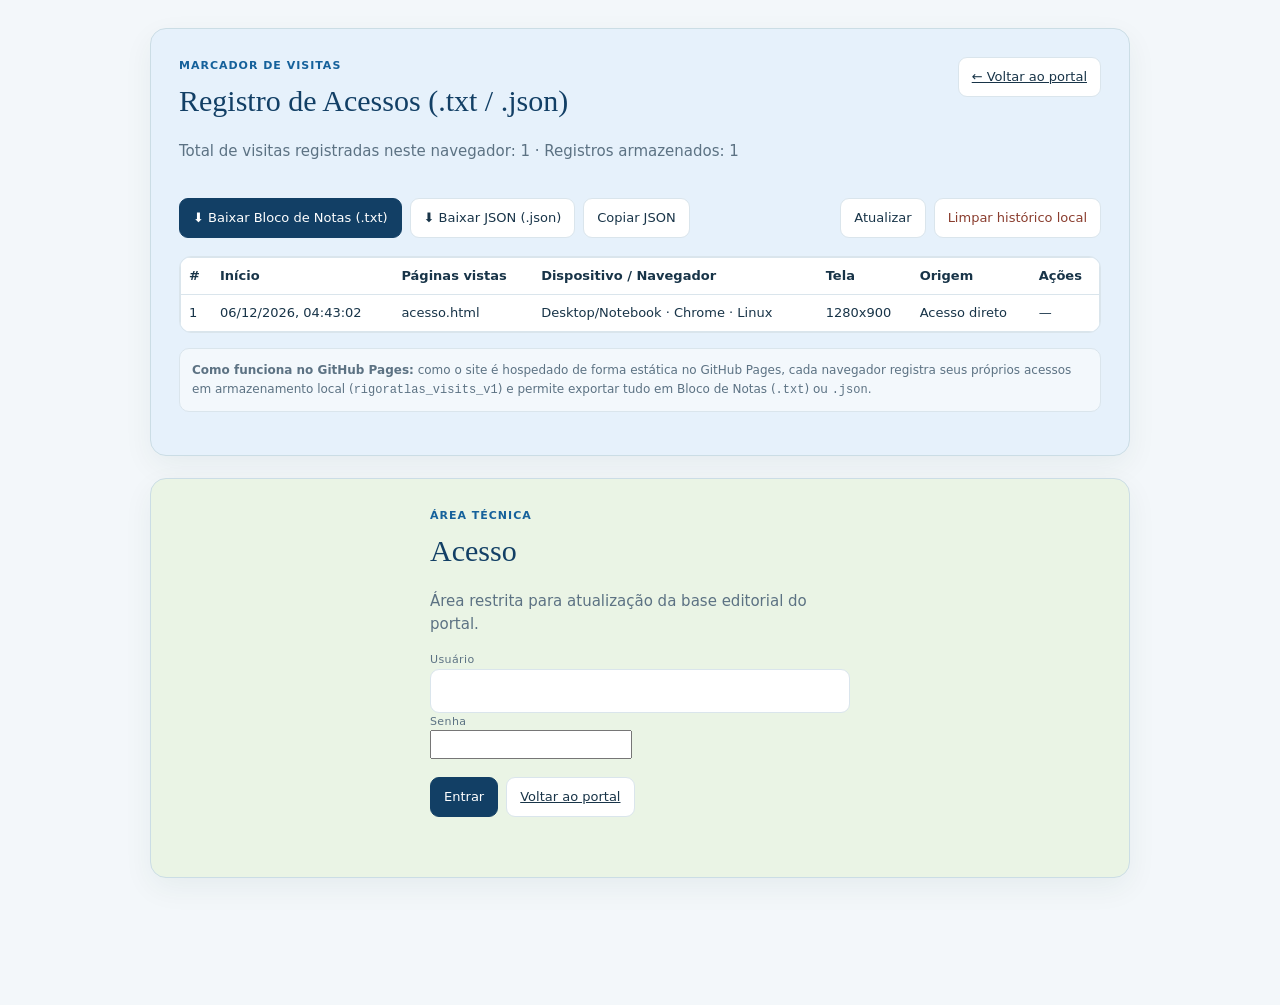
==== acesso.html @ c29b9094 "feat: add Planilha XLS page, direct email contact flow, and TXT/JSON visit tracker" ====
<!DOCTYPE html>
<html lang="pt-BR">
<head>
<meta charset="utf-8">
<meta name="viewport" content="width=device-width, initial-scale=1">
<title>Área técnica | PPGAD UFT</title>
<link rel="stylesheet" href="assets/css/style.css">
<style>
.access-page{min-height:100vh;display:grid;place-items:center;padding:28px;background:var(--bg)}
.access-card{width:min(980px,100%);background:#fff;border:1px solid var(--line);border-radius:16px;box-shadow:var(--shadow);padding:28px}
.access-login{width:min(420px,100%);margin:0 auto}
.access-card h1{margin:0;color:var(--green);font-size:30px}
.access-card p{color:var(--muted)}
.access-grid{display:grid;grid-template-columns:1fr 1fr;gap:14px}
.access-field{margin:0}
.access-actions{display:flex;gap:8px;flex-wrap:wrap;margin-top:18px}
.access-msg{min-height:22px;font-size:13px;color:#8a3d2e;margin:10px 0 0}
.admin-panel{display:none}
.admin-head{display:flex;justify-content:space-between;align-items:flex-start;gap:15px;margin-bottom:20px}
.admin-head h1{margin:0}
.admin-table-wrap{overflow:auto;border:1px solid var(--line);border-radius:12px}
.admin-table{width:100%;min-width:1250px;border-collapse:collapse}
.admin-table th,.admin-table td{padding:8px;border-bottom:1px solid var(--line);vertical-align:top}
.admin-table input,.admin-table select{min-width:120px;min-height:38px}
.admin-table textarea{min-width:220px;min-height:72px}
.admin-toolbar{display:flex;justify-content:space-between;gap:10px;flex-wrap:wrap;margin:18px 0}
.admin-toolbar .group{display:flex;gap:8px;flex-wrap:wrap}
.admin-note{font-size:12px;background:var(--surface-soft);border:1px solid var(--line);padding:12px;border-radius:10px;margin:15px 0}
.primary-admin{background:var(--green);color:#fff;border-color:var(--green)}
.danger-admin{color:#8a3d2e}
@media(max-width:700px){.access-grid{grid-template-columns:1fr}.access-card{padding:20px}}
</style>
</head>
<body>
<main class="access-page">
  <section id="visitas" class="access-card" aria-labelledby="visitas-title" style="margin-bottom:22px">
    <div class="admin-head">
      <div>
        <span class="eyebrow">Marcador de Visitas</span>
        <h1 id="visitas-title">Registro de Acessos (.txt / .json)</h1>
        <p id="visit-summary">Carregando histórico de visitas registradas…</p>
      </div>
      <a class="btn" href="./">← Voltar ao portal</a>
    </div>
    <div class="admin-toolbar">
      <div class="group">
        <button id="visit-dl-txt" class="primary-admin" type="button">⬇ Baixar Bloco de Notas (.txt)</button>
        <button id="visit-dl-json" type="button">⬇ Baixar JSON (.json)</button>
        <button id="visit-copy-json" type="button">Copiar JSON</button>
      </div>
      <div class="group">
        <button id="visit-refresh" type="button">Atualizar</button>
        <button id="visit-clear" class="danger-admin" type="button">Limpar histórico local</button>
      </div>
    </div>
    <div class="admin-table-wrap">
      <table class="admin-table" style="min-width:760px">
        <thead><tr>
          <th>#</th><th>Início</th><th>Páginas vistas</th><th>Dispositivo / Navegador</th><th>Tela</th><th>Origem</th><th>Ações</th>
        </tr></thead>
        <tbody id="visit-log-body"></tbody>
      </table>
    </div>
    <p class="admin-note"><strong>Como funciona no GitHub Pages:</strong> como o site é hospedado de forma estática no GitHub Pages, cada navegador registra seus próprios acessos em armazenamento local (<code>rigoratlas_visits_v1</code>) e permite exportar tudo em Bloco de Notas (<code>.txt</code>) ou <code>.json</code>.</p>
  </section>
  <section class="access-card">
    <div id="login-view" class="access-login">
      <span class="eyebrow">Área técnica</span>
      <h1>Acesso</h1>
      <p>Área restrita para atualização da base editorial do portal.</p>
      <form id="login-form">
        <label class="access-field" for="usuario">Usuário</label>
        <input id="usuario" type="text" autocomplete="username" required>
        <label class="access-field" for="senha">Senha</label>
        <input id="senha" type="password" autocomplete="current-password" required>
        <div class="access-actions"><button class="primary-admin" type="submit">Entrar</button><a class="btn" href="./">Voltar ao portal</a></div>
        <p id="login-msg" class="access-msg"></p>
      </form>
    </div>

    <div id="admin-panel" class="admin-panel">
      <div class="admin-head">
        <div>
          <span class="eyebrow">Área técnica</span>
          <h1>Base editorial</h1>
          <p>Edite os dados abaixo e exporte a base atualizada.</p>
        </div>
        <button id="logout" type="button">Sair</button>
      </div>

      <div class="admin-note">
        <strong>Importante:</strong> esta versão do portal é estática. As alterações feitas aqui ficam no navegador até serem exportadas. Use <strong>Baixar JSON</strong> para gerar a nova base e depois substituir o arquivo <code>assets/data/revistas.json</code> no repositório.
      </div>

      <div class="admin-toolbar">
        <div class="group">
          <button id="add" class="primary-admin" type="button">+ Nova revista</button>
          <button id="save-local" type="button">Salvar no navegador</button>
          <button id="reset" class="danger-admin" type="button">Restaurar base original</button>
        </div>
        <div class="group">
          <button id="json" type="button">Baixar JSON</button>
          <button id="xls" type="button">Baixar Excel (.xls)</button>
          <button id="pdf" type="button">Imprimir / PDF</button>
        </div>
      </div>

      <div class="admin-table-wrap">
        <table class="admin-table">
          <thead><tr>
            <th>Título</th><th>Editora</th><th>ISSN</th><th>Área</th><th>Escopo</th>
            <th>Qualis</th><th>SJR</th><th>H</th><th>Percentil</th><th>Acesso</th>
            <th>Taxa</th><th>Dias</th><th>Ficha</th><th>Instruções</th><th>Atualizado</th><th></th>
          </tr></thead>
          <tbody id="admin-body"></tbody>
        </table>
      </div>
    </div>
  </section>
</main>
<script type="module">
const USER="UFT@1234";
const PASS="UFT";
const DATA_URL="assets/data/revistas.json";
let original=null;
let data=null;

const $=id=>document.getElementById(id);
const esc=v=>String(v??"").replace(/[&<>"]/g,c=>({"&":"&amp;","<":"&lt;",">":"&gt;",'"':"&quot;"}[c]));

async function loadData(){
  const local=localStorage.getItem("ppgad_admin_base");
  if(local){try{data=JSON.parse(local);original=JSON.parse(local);return}catch{}}
  const res=await fetch(DATA_URL,{cache:"no-store"});
  if(!res.ok) throw new Error("Não foi possível carregar a base JSON.");
  data=await res.json();
  original=JSON.parse(JSON.stringify(data));
}

function row(r,i){
 return "<tr>"+
 [["titulo","text"],["editora","text"],["issn","text"],["area","text"],["escopo","textarea"],["qualis","text"],["sjr","text"],["h","number"],["percentil","number"],["acesso","text"],["taxa","number"],["dias","number"],["url_ficha","url"],["url_instrucoes","url"],["atualizado","text"]]
 .map(([k,t])=>`<td><${t==="textarea"?"textarea":"input"} data-i="${i}" data-k="${k}"${t==="textarea"?"":` type="${t}"`}>${t==="textarea"?esc(r[k]):""}</${t==="textarea"?"textarea":"input"}></td>`).join("")+
 `<td><button type="button" class="delete" data-i="${i}">Excluir</button></td></tr>`;
}

function render(){
 $("admin-body").innerHTML=(data.revistas||[]).map(row).join("");
 document.querySelectorAll("#admin-body input,#admin-body textarea").forEach(el=>{
   const r=data.revistas[+el.dataset.i]; el.value=r[el.dataset.k]??"";
   el.addEventListener("input",()=>{let v=el.value;if(["h","percentil","taxa","dias"].includes(el.dataset.k))v=Number(v)||0;data.revistas[+el.dataset.i][el.dataset.k]=v;});
 });
 document.querySelectorAll(".delete").forEach(b=>b.onclick=()=>{data.revistas.splice(+b.dataset.i,1);render();});
}

function download(name,blob){const a=document.createElement("a");a.href=URL.createObjectURL(blob);a.download=name;a.click();setTimeout(()=>URL.revokeObjectURL(a.href),500)}

$("login-form").onsubmit=async e=>{
 e.preventDefault();
 if($("usuario").value===USER && $("senha").value===PASS){
   sessionStorage.setItem("ppgad_admin_auth","1");
   $("login-view").style.display="none";$("admin-panel").style.display="block";
   try{await loadData();render()}catch(err){$("admin-panel").innerHTML="<p>"+esc(err.message)+"</p>"}
 }else $("login-msg").textContent="Usuário ou senha inválidos.";
};

$("logout").onclick=()=>{sessionStorage.removeItem("ppgad_admin_auth");location.reload()};
$("add").onclick=()=>{data.revistas.push({id:Date.now(),titulo:"Nova revista",editora:"",issn:"",area:"",escopo:"",qualis:"",sjr:"",h:0,percentil:0,acesso:"",taxa:0,dias:0,url_ficha:"",url_instrucoes:"",atualizado:""});render()};
$("save-local").onclick=()=>{localStorage.setItem("ppgad_admin_base",JSON.stringify(data));alert("Base salva neste navegador.")};
$("reset").onclick=()=>{if(confirm("Restaurar a base original e apagar a cópia local?")){localStorage.removeItem("ppgad_admin_base");location.reload()}};
$("json").onclick=()=>download("revistas-ppgad.json",new Blob([JSON.stringify(data,null,2)],{type:"application/json;charset=utf-8"}));
$("xls").onclick=()=>{
 const cols=["titulo","editora","issn","area","escopo","qualis","sjr","h","percentil","acesso","taxa","dias","url_ficha","url_instrucoes","atualizado"];
 const labels=["Título","Editora","ISSN","Área","Escopo","Qualis","SJR","H","Percentil","Acesso","Taxa","Dias","Ficha","Instruções","Atualizado"];
 const rows=data.revistas.map(r=>"<tr>"+cols.map(c=>"<td>"+esc(r[c])+"</td>").join("")+"</tr>").join("");
 const html="<html><head><meta charset='utf-8'><style>table{border-collapse:collapse}th,td{border:1px solid #999;padding:6px}</style></head><body><table><tr>"+labels.map(x=>"<th>"+x+"</th>").join("")+"</tr>"+rows+"</table></body></html>";
 download("base-revistas-ppgad.xls",new Blob([html],{type:"application/vnd.ms-excel"}));
};
$("pdf").onclick=()=>{
 const w=window.open("","_blank");
 if(!w)return;
 w.document.write("<html><head><meta charset='utf-8'><title>Base editorial PPGAD UFT</title><style>body{font:11px Arial;margin:20px}h1{color:#073f30}table{width:100%;border-collapse:collapse}th,td{border:1px solid #bbb;padding:5px;text-align:left}th{background:#e8f0ec}</style></head><body><h1>Base editorial — PPGAD/UFT</h1><p>Base atualizada: "+esc(data.baseAtualizada)+"</p><table><tr><th>Título</th><th>Editora</th><th>ISSN</th><th>Área</th><th>Qualis</th><th>SJR</th><th>H</th><th>Percentil</th><th>Acesso</th><th>Taxa</th><th>Dias</th></tr>"+data.revistas.map(r=>"<tr>"+["titulo","editora","issn","area","qualis","sjr","h","percentil","acesso","taxa","dias"].map(c=>"<td>"+esc(r[c])+"</td>").join("")+"</tr>").join("")+"</table><script>window.onload=()=>window.print()<\/script></body></html>");
 w.document.close();
};
if(sessionStorage.getItem("ppgad_admin_auth")==="1"){
 $("login-view").style.display="none";$("admin-panel").style.display="block";
 loadData().then(render).catch(e=>{$("admin-panel").innerHTML="<p>"+esc(e.message)+"</p>"});
}
</script>
<script type="module">
import {getVisitData,downloadVisitsTxt,downloadVisitsJson,clearVisitLog} from "./assets/js/visitor-tracker.js?v=20261118v7";
const $v=id=>document.getElementById(id);
const escV=s=>String(s??"").replace(/[&<>"]/g,c=>({"&":"&amp;","<":"&lt;",">":"&gt;",'"':"&quot;"}[c]));
function renderVisits(){
  const d=getVisitData();
  if($v("visit-summary"))$v("visit-summary").textContent=`Total de visitas registradas neste navegador: ${d.totalVisitas} · Registros armazenados: ${d.registros.length}`;
  const body=$v("visit-log-body");
  if(!body)return;
  body.innerHTML=d.registros.map(r=>`<tr>
    <td>${escV(r.numero)}</td>
    <td>${escV(r.dataHoraBR)}</td>
    <td>${escV((r.paginas||[]).join(" → "))}</td>
    <td>${escV(r.dispositivo)} · ${escV(r.navegadorSistema)}</td>
    <td>${escV(r.resolucao)}</td>
    <td>${escV(r.origem)}</td>
    <td>${escV((r.acoes||[]).join(" | ")||"—")}</td>
  </tr>`).join("")||'<tr><td colspan="7">Nenhuma visita registrada ainda neste navegador.</td></tr>';
}
$v("visit-dl-txt")?.addEventListener("click",downloadVisitsTxt);
$v("visit-dl-json")?.addEventListener("click",downloadVisitsJson);
$v("visit-copy-json")?.addEventListener("click",async()=>{
  try{await navigator.clipboard.writeText(JSON.stringify(getVisitData(),null,2));alert("Registro JSON copiado.");}catch{}
});
$v("visit-refresh")?.addEventListener("click",renderVisits);
$v("visit-clear")?.addEventListener("click",()=>{
  if(confirm("Limpar todo o registro local de visitas?")){clearVisitLog();renderVisits();}
});
renderVisits();
</script>
</body>
</html>
---- assets/css/style.css ----
:root{
  --bg:#f3f7fa;
  --surface:#ffffff;
  --surface-soft:#f3f8fc;
  --ink:#183448;
  --muted:#5c7283;
  --line:#dae5ec;
  --green:#123f65;
  --green-2:#15619b;
  --green-3:#e0eef8;
  --shadow:0 10px 30px rgba(7,63,48,.06);
}

*{box-sizing:border-box}
html{scroll-behavior:smooth;scroll-padding-top:76px}
body{
  margin:0;
  background:var(--bg);
  color:var(--ink);
  font:15px/1.55 system-ui,-apple-system,"Segoe UI",Roboto,sans-serif;
}
h1,h2{font-family:Georgia,"Times New Roman",serif;font-weight:400}
a{color:inherit}
button,input,select,textarea{font:inherit}
button,.btn{cursor:pointer}
:focus-visible{outline:3px solid rgba(11,90,67,.2);outline-offset:2px}

/* Cabeçalho discreto */
.site-header{
  position:sticky;
  top:0;
  z-index:50;
  background:rgba(7,63,48,.98);
  border-bottom:1px solid rgba(255,255,255,.1);
}
.header-inner{
  width:min(1180px,calc(100% - 40px));
  min-height:64px;
  margin:0 auto;
  display:flex;
  align-items:center;
  justify-content:space-between;
  gap:24px;
}
.brand-lockup{
  display:flex;
  align-items:center;
  gap:9px;
  color:#fff;
  text-decoration:none;
  min-width:0;
}
.ppgad-logo{
  width:32px;
  height:32px;
  object-fit:cover;
  border-radius:6px;
  opacity:.94;
  flex:none;
}
.brand-text{
  display:flex;
  flex-direction:column;
  line-height:1.08;
}
.brand-text strong{
  font-size:15px;
  font-weight:650;
  letter-spacing:.02em;
}
.brand-text small{
  margin-top:3px;
  font-size:10px;
  color:rgba(255,255,255,.66);
}
.site-header nav{
  display:flex;
  align-items:center;
  gap:2px;
}
.site-header nav a{
  color:rgba(255,255,255,.78);
  text-decoration:none;
  padding:8px 10px;
  border-radius:7px;
  font-size:13px;
}
.site-header nav a:hover,
.site-header nav a.on{
  color:#fff;
  background:rgba(255,255,255,.08);
}

/* Conteúdo */
main{
  width:min(1180px,calc(100% - 40px));
  margin:0 auto;
  padding-bottom:64px;
}
.intro{
  padding:58px 0 42px;
  max-width:820px;
}
.program-kicker{
  display:inline-block;
  color:var(--green-2);
  background:var(--green-3);
  border-radius:999px;
  padding:5px 10px;
  font-size:12px;
  font-weight:650;
  margin-bottom:16px;
}
.intro h1{
  color:var(--green);
  font-size:clamp(34px,5vw,52px);
  line-height:1.1;
  margin:0 0 16px;
  letter-spacing:-.02em;
}
.lead{
  margin:0;
  color:var(--muted);
  font-size:17px;
  max-width:720px;
}
.catalog-section{scroll-margin-top:78px}
.section-heading{
  display:flex;
  align-items:end;
  justify-content:space-between;
  gap:20px;
  margin-bottom:18px;
}
.eyebrow{
  display:block;
  color:var(--green-2);
  font-size:11px;
  font-weight:750;
  letter-spacing:.09em;
  text-transform:uppercase;
  margin-bottom:4px;
}
.section-heading h2,
.suggest-section h2{
  color:var(--green);
  font-size:31px;
  line-height:1.15;
  margin:0;
}
.data-note,.section-help{
  color:var(--muted);
  font-size:12px;
}

/* Catálogo */
.layout{
  display:grid;
  grid-template-columns:270px minmax(0,1fr);
  gap:24px;
  align-items:start;
}
aside{
  background:var(--surface);
  border:1px solid var(--line);
  border-radius:14px;
  padding:18px;
  box-shadow:var(--shadow);
}
.filter-title{
  font-size:13px;
  font-weight:700;
  color:var(--green);
  margin-bottom:16px;
}
label{
  display:block;
  font-size:11px;
  letter-spacing:.035em;
  color:var(--muted);
  margin:14px 0 6px;
}
aside label:first-of-type{margin-top:0}
input[type=text],
input[type=email],
input[type=tel],
select,
textarea{
  width:100%;
  min-height:44px;
  padding:10px 12px;
  border:1px solid var(--line);
  border-radius:9px;
  background:var(--surface);
  color:var(--ink);
  font-size:14px;
}
input[type=range]{
  width:100%;
  accent-color:var(--green-2);
}
.two{
  display:grid;
  grid-template-columns:1fr 1fr;
  gap:10px;
}
button,.btn{
  border:1px solid var(--line);
  border-radius:9px;
  background:var(--surface);
  color:var(--ink);
  padding:9px 13px;
  font-size:13px;
}
button:hover,.btn:hover{border-color:#a9bdb4}
.filter-clear{
  width:100%;
  margin-top:18px;
  color:var(--green);
  background:var(--surface-soft);
}

.bar{
  display:flex;
  justify-content:space-between;
  align-items:center;
  flex-wrap:wrap;
  gap:10px;
  margin-bottom:12px;
  color:var(--muted);
  font-size:13px;
}
.bar-actions{display:flex;gap:8px;flex-wrap:wrap}
.bar select{width:auto;min-height:40px}

.card{
  position:relative;
  background:var(--surface);
  border:1px solid var(--line);
  border-radius:13px;
  padding:17px 18px;
  margin-bottom:12px;
  box-shadow:0 5px 20px rgba(7,63,48,.04);
}
.card h2{
  color:var(--green);
  font-size:20px;
  line-height:1.25;
  margin:0 0 3px;
  padding-right:100px;
}
.meta{font-size:12px;color:var(--muted)}
.card p{margin:8px 0 12px}
.cmp{
  position:absolute;
  top:16px;
  right:17px;
  font-size:12px;
  color:var(--muted);
  display:flex;
  gap:5px;
  align-items:center;
}
.chips{display:flex;flex-wrap:wrap;gap:6px;margin-bottom:13px}
.chips span{
  background:var(--surface-soft);
  border:1px solid var(--line);
  border-radius:999px;
  padding:3px 9px;
  font-size:12px;
}
.act{display:flex;align-items:center;gap:10px;flex-wrap:wrap}
.act small{color:var(--muted)}
.empty{padding:38px 0;color:var(--muted)}

/* Comparação */
.compare-section{
  margin-top:56px;
  scroll-margin-top:78px;
}
#comparar{display:block}
table{
  width:100%;
  border-collapse:collapse;
  background:var(--surface);
  border:1px solid var(--line);
  border-radius:12px;
}
th,td{
  padding:10px 12px;
  text-align:left;
  border-bottom:1px solid var(--line);
  vertical-align:top;
  font-size:13px;
}
.scroll{overflow-x:auto}

/* Formulário — parte da mesma página */
.suggest-section{
  margin-top:58px;
  padding:34px;
  background:var(--surface);
  border:1px solid var(--line);
  border-radius:16px;
  box-shadow:var(--shadow);
  scroll-margin-top:78px;
}
.suggest-header{max-width:720px}
.suggest-section h2{margin-bottom:9px}
.suggest-header p{
  margin:0;
  color:var(--muted);
  font-size:15px;
}
.suggest-form{margin-top:25px}
.suggest-grid{
  display:grid;
  grid-template-columns:1fr 1fr;
  gap:17px 18px;
}
.field-full{grid-column:1 / -1}
.field label{
  margin:0 0 7px;
  color:var(--ink);
  font-size:12px;
  font-weight:650;
  letter-spacing:0;
  text-transform:none;
}
.field label span{color:var(--green-2)}
.suggest-form input,
.suggest-form textarea{
  min-height:50px;
  padding:12px 13px;
  font-size:15px;
  background:#fff;
}
.suggest-form textarea{
  min-height:145px;
  resize:vertical;
}
.suggest-form input::placeholder,
.suggest-form textarea::placeholder{color:#97a29d}
.suggest-actions{
  display:flex;
  justify-content:flex-end;
  margin-top:19px;
}
.suggest-submit{
  min-width:180px;
  min-height:46px;
  background:var(--green);
  color:#fff;
  border-color:var(--green);
  font-weight:650;
}
.suggest-submit:hover{background:var(--green-2);border-color:var(--green-2)}

/* Rodapé */
.site-footer{
  background:var(--green);
  color:rgba(255,255,255,.8);
  border-top:1px solid rgba(255,255,255,.08);
}
.footer-inner{
  width:min(1180px,calc(100% - 40px));
  margin:0 auto;
  padding:34px 0 20px;
}
.footer-brand{
  display:flex;
  align-items:center;
  gap:10px;
  margin-bottom:25px;
}
.footer-logo{
  width:28px;
  height:28px;
  object-fit:cover;
  border-radius:5px;
  opacity:.9;
}
.footer-brand strong{font-size:14px;color:#fff}
.footer-objective{
  max-width:820px;
  padding:0 0 24px;
}
.footer-objective p{
  margin:4px 0 0;
  color:rgba(255,255,255,.68);
  font-size:12px;
  line-height:1.6;
}
.footer-brand p{margin:2px 0 0;font-size:11px;color:rgba(255,255,255,.58)}
.footer-columns{
  display:grid;
  grid-template-columns:1.5fr 1fr .8fr;
  gap:26px;
  padding-bottom:25px;
  border-bottom:1px solid rgba(255,255,255,.12);
}
.footer-columns section{
  display:flex;
  flex-direction:column;
  gap:3px;
}
.footer-label{
  font-size:10px;
  text-transform:uppercase;
  letter-spacing:.08em;
  color:rgba(255,255,255,.5);
  margin-bottom:4px;
}
.footer-columns strong,
.footer-columns a{
  color:#fff;
  text-decoration:none;
  font-size:13px;
  font-weight:600;
}
.footer-columns small{
  color:rgba(255,255,255,.6);
  font-size:11px;
}
.technical-access{
  display:inline-block;
  color:rgba(255,255,255,.7);
  text-decoration:none;
  padding:3px 7px;
  border:1px solid rgba(255,255,255,.2);
  border-radius:5px;
  font-size:10px;
  letter-spacing:.02em;
}
.technical-access:hover{
  color:#fff;
  border-color:rgba(255,255,255,.45);
  background:rgba(255,255,255,.06);
}

.footer-bottom{
  display:flex;
  justify-content:space-between;
  gap:20px;
  padding-top:16px;
  color:rgba(255,255,255,.48);
  font-size:10px;
}

/* Responsivo */
@media(max-width:900px){
  .header-inner{width:min(100% - 28px,1180px)}
  main{width:min(100% - 28px,1180px)}
  .layout{grid-template-columns:1fr}
  aside{order:0}
  .footer-inner{width:min(100% - 28px,1180px)}
}
@media(max-width:700px){
  html{scroll-padding-top:64px}
  .header-inner{
    min-height:58px;
    width:calc(100% - 24px);
    gap:12px;
  }
  .ppgad-logo{width:28px;height:28px}
  .brand-text small{display:none}
  .brand-text strong{font-size:14px}
  .site-header nav{overflow-x:auto;max-width:55%}
  .site-header nav a{font-size:12px;padding:7px 8px;white-space:nowrap}

  main{width:calc(100% - 24px);padding-bottom:45px}
  .intro{padding:38px 0 30px}
  .intro h1{font-size:35px}
  .lead{font-size:15px}
  .program-kicker{font-size:10px}

  .section-heading{align-items:flex-start;flex-direction:column;gap:7px}
  .section-heading h2,.suggest-section h2{font-size:28px}
  .data-note{font-size:11px}

  aside{padding:16px}
  .two{grid-template-columns:1fr 1fr}
  .bar{align-items:flex-start}
  .bar-actions{width:100%}
  .bar-actions select{flex:1;min-width:0}
  .bar-actions button{white-space:nowrap}

  .suggest-section{margin-top:42px;padding:24px 18px;border-radius:14px}
  .suggest-grid{grid-template-columns:1fr;gap:15px}
  .field-full{grid-column:auto}
  .suggest-form input,.suggest-form textarea{font-size:16px;min-height:52px}
  .suggest-form textarea{min-height:150px}
  .suggest-actions{justify-content:stretch}
  .suggest-submit{width:100%}

  .footer-inner{width:calc(100% - 24px);padding-top:28px}
  .footer-columns{grid-template-columns:1fr;gap:18px}
  .footer-bottom{flex-direction:column;gap:6px}
}


/* Ajustes de centralização e responsividade */
html,
body{
  width:100%;
  max-width:100%;
  overflow-x:hidden;
}

.header-inner,
main,
.footer-inner{
  width:min(1180px, calc(100% - 32px));
  margin-left:auto;
  margin-right:auto;
}

.layout,
.layout > *,
.suggest-section,
.suggest-grid,
.field,
.section-heading{
  min-width:0;
}

@media (max-width: 900px){
  .header-inner,
  main,
  .footer-inner{
    width:min(760px, calc(100% - 32px));
  }

  .layout{
    grid-template-columns:1fr;
  }

  aside{
    width:100%;
  }

  .catalog-section,
  .compare-section,
  .suggest-section{
    width:100%;
  }

  .section-heading{
    width:100%;
  }
}

@media (max-width: 700px){
  html{
    scroll-padding-top:112px;
  }

  .site-header{
    position:sticky;
  }

  .header-inner{
    width:calc(100% - 20px);
    min-height:0;
    padding:8px 0 7px;
    flex-direction:column;
    justify-content:center;
    align-items:center;
    gap:6px;
  }

  .brand-lockup{
    justify-content:center;
    width:100%;
  }

  .site-header nav{
    width:100%;
    max-width:none;
    justify-content:center;
    flex-wrap:wrap;
    overflow:visible;
    gap:3px;
  }

  .site-header nav a{
    flex:0 0 auto;
    padding:6px 8px;
    font-size:11px;
  }

  main{
    width:calc(100% - 20px);
    margin-left:auto;
    margin-right:auto;
  }

  .intro{
    width:100%;
    padding:32px 0 28px;
    text-align:left;
  }

  .intro h1{
    max-width:100%;
    font-size:clamp(30px, 9vw, 36px);
  }

  .lead{
    max-width:100%;
  }

  .section-heading{
    align-items:flex-start;
    width:100%;
  }

  .data-note,
  .section-help{
    max-width:100%;
  }

  .layout{
    width:100%;
    gap:18px;
  }

  .card{
    width:100%;
    padding:16px;
  }

  .card h2{
    padding-right:88px;
  }

  .bar{
    width:100%;
  }

  .bar-actions{
    width:100%;
  }

  .bar-actions select,
  .bar-actions button{
    min-width:0;
  }

  .suggest-section{
    width:100%;
    margin-left:auto;
    margin-right:auto;
    padding:22px 16px;
  }

  .suggest-grid{
    width:100%;
    grid-template-columns:1fr;
  }

  .suggest-form input,
  .suggest-form textarea,
  .suggest-submit{
    width:100%;
    max-width:100%;
  }

  .footer-inner{
    width:calc(100% - 20px);
  }

  .footer-bottom{
    overflow-wrap:anywhere;
  }

  .scroll{
    width:100%;
    max-width:100%;
    overflow-x:auto;
    -webkit-overflow-scrolling:touch;
  }
}

@media (max-width: 380px){
  .header-inner,
  main,
  .footer-inner{
    width:calc(100% - 16px);
  }

  .site-header nav a{
    padding:6px 6px;
    font-size:10.5px;
  }

  .intro h1{
    font-size:30px;
  }

  .section-heading h2,
  .suggest-section h2{
    font-size:25px;
  }

  .two{
    grid-template-columns:1fr;
  }
}


/* Assistente de pesquisa com IA */
.ai-search{
  margin-top:18px;
  padding:16px;
  border:1px solid #d7e2da;
  border-radius:12px;
  background:#f7faf8;
}
.ai-search label{
  display:block;
  margin:0 0 8px;
  font-weight:700;
}
.ai-search textarea{
  display:block;
  width:100%;
  min-height:84px;
  padding:11px 12px;
  border:1px solid #b9c9bd;
  border-radius:8px;
  background:#fff;
  color:#17241c;
  font:inherit;
  resize:vertical;
}
.ai-search button{
  width:100%;
  margin-top:10px;
}
.ai-search button:disabled{
  opacity:.65;
  cursor:wait;
}
.ai-disclaimer{
  margin:9px 0 0;
  color:#59685e;
  font-size:.82rem;
  line-height:1.45;
}
.ai-status{
  margin-top:12px;
  color:#24583b;
  font-size:.9rem;
  line-height:1.5;
}
.ai-answer{
  margin-top:8px;
  white-space:pre-wrap;
  overflow-wrap:anywhere;
  line-height:1.6;
}
.ai-answer:not(:empty){
  padding:12px;
  border-radius:8px;
  border:1px solid #d7e2da;
  background:#fff;
}


/* Barra de pesquisa permanente no cabeçalho */
.sr-only{
  position:absolute!important;
  width:1px!important;height:1px!important;
  padding:0!important;margin:-1px!important;
  overflow:hidden!important;clip:rect(0,0,0,0)!important;
  white-space:nowrap!important;border:0!important;
}
.header-inner{min-height:58px;gap:16px}
.header-search-row{
  width:min(1180px,calc(100% - 40px));
  margin:0 auto;
  padding:0 0 12px;
}
.header-search{
  display:flex;
  align-items:stretch;
  width:100%;
  min-width:0;
  gap:8px;
}
.header-search input{
  flex:1;
  min-width:0;
  height:42px;
  padding:0 14px;
  border:1px solid rgba(255,255,255,.32);
  border-radius:9px;
  background:#fff;
  color:#17241f;
  font-size:14px;
}
.header-search input::placeholder{color:#66766d}
.header-search button{
  flex:none;
  min-width:108px;
  padding:0 18px;
  border:1px solid #dcece5;
  border-radius:9px;
  background:#dcece5;
  color:#123f65;
  font-weight:700;
}
.header-search button:hover{background:#fff}
.header-search button:disabled{opacity:.65;cursor:wait}
.ai-response-wrap{
  width:min(1180px,calc(100% - 40px));
  margin:0 auto;
}
.ai-status{
  padding:10px 14px 0;
  color:#24583b;
  font-size:.9rem;
  line-height:1.5;
}
.ai-answer{
  white-space:pre-wrap;
  overflow-wrap:anywhere;
  line-height:1.6;
}
.ai-answer:not(:empty){
  margin:8px 0 16px;
  padding:14px 16px;
  border:1px solid #d7e2da;
  border-radius:10px;
  background:#fff;
  box-shadow:0 5px 18px rgba(7,63,48,.05);
}
@media(max-width:900px){
  .header-inner{flex-wrap:wrap;justify-content:center;padding:8px 0;gap:7px}
  .header-search-row{width:calc(100% - 32px);padding-bottom:10px}
  .ai-response-wrap{width:calc(100% - 32px)}
}
@media(max-width:700px){
  .header-inner{width:calc(100% - 20px);flex-direction:row;align-items:center}
  .brand-lockup{width:auto;flex:1;justify-content:flex-start}
  .site-header nav{width:auto;max-width:100%;flex-wrap:wrap;justify-content:flex-end}
  .header-search-row{width:calc(100% - 20px)}
  .header-search{gap:6px}
  .header-search input{height:40px;font-size:13px;padding:0 10px}
  .header-search button{min-width:78px;padding:0 10px;font-size:12px}
  .ai-response-wrap{width:calc(100% - 20px)}
}
@media(max-width:420px){
  .header-inner{align-items:flex-start;flex-direction:column}
  .brand-lockup{width:100%}
  .site-header nav{width:100%;justify-content:flex-start}
  .header-search-row{width:calc(100% - 16px)}
}

/* Catálogo acessível baseado nas planilhas PPGAD */
.portal-toolbar{display:grid;grid-template-columns:minmax(220px,2fr) repeat(3,minmax(125px,1fr)) auto;gap:10px;background:#fff;padding:18px;border:1px solid var(--line);border-radius:16px}
.portal-toolbar input,.portal-toolbar select,.portal-toolbar button,.portal-tools select,.portal-tools button{min-height:44px;max-width:100%;border:1px solid #ccd9d1;border-radius:9px;padding:9px;background:#fff;color:#173c2d}
.portal-toolbar button,.portal-tools button{cursor:pointer;font-weight:600}
.portal-tools{display:flex;align-items:center;justify-content:space-between;gap:12px;flex-wrap:wrap;margin:20px 0 10px}
.source-disclaimer{color:#66776d;font-size:12px;line-height:1.5}
.journal-grid{display:grid;grid-template-columns:repeat(2,minmax(0,1fr));gap:16px;margin-top:16px}
.journal-card{background:#fff;border:1px solid var(--line);border-radius:16px;padding:20px;min-width:0;box-shadow:var(--shadow)}
.journal-card-top{display:flex;justify-content:space-between;align-items:center;gap:10px}.tier{font-size:11px;font-weight:750;color:#176046;background:#e4f2e9;border-radius:30px;padding:5px 9px}.journal-card h3{font-size:20px;color:#123f65;margin:12px 0 3px;line-height:1.25}.journal-area{font-size:12px;color:#65756a;margin:0 0 10px}.journal-card p{margin:9px 0}.journal-metrics{display:flex;flex-wrap:wrap;gap:7px;margin:14px 0}.journal-metrics span{font-size:12px;background:#eef4f0;padding:6px 9px;border-radius:8px}.journal-actions{margin:16px 0 8px}.journal-actions a{display:inline-block;background:#15619b;color:white;padding:10px 13px;border-radius:9px;text-decoration:none;font-weight:600}.journal-note{display:block;color:#748078;font-size:11px}.journal-card details{border-top:1px solid var(--line);padding-top:12px}.journal-card summary{cursor:pointer;font-weight:650;color:#15619b}
@media(max-width:900px){.portal-toolbar{grid-template-columns:repeat(2,minmax(0,1fr))}.portal-toolbar input{grid-column:1/-1}}@media(max-width:620px){.journal-grid{grid-template-columns:1fr}.portal-toolbar{grid-template-columns:1fr}.portal-toolbar input{grid-column:auto}.portal-tools{align-items:stretch}.portal-tools select{flex:1}}

/* Resposta da IA em formato de painel, com cartões extraídos do catálogo */
.ai-rich h3{font-size:20px;margin:0 0 8px;color:#123f65}.ai-rich-sub{font-size:13px;color:#586c60;margin:0 0 12px}.ai-rich-grid{display:grid;grid-template-columns:repeat(auto-fit,minmax(min(100%,230px),1fr));gap:12px}.ai-rich-card{border:1px solid #dce5e0;border-radius:12px;padding:15px;background:#f7faf8;white-space:normal}.ai-rich-card h4{font-size:16px;line-height:1.35;margin:0 0 8px;color:#123f65}.ai-rich-card p{margin:7px 0;font-size:13px}.ai-rich-metrics{font-weight:650}.ai-rich-card a{display:inline-block;margin-top:9px;color:#fff;background:#15619b;border-radius:8px;padding:9px 12px;text-decoration:none;font-weight:650}.ai-explanation{margin-top:14px;border-top:1px solid #dce5e0;padding-top:12px}.ai-explanation summary{cursor:pointer;font-weight:700;color:#15619b}.ai-explanation-text{margin-top:10px;white-space:pre-wrap;overflow-wrap:anywhere;line-height:1.6}
@media(max-width:620px){.site-header{position:relative}.header-inner{gap:8px}.site-header nav{overflow-x:auto;flex-wrap:nowrap;justify-content:flex-start;padding-bottom:3px}.site-header nav a{white-space:nowrap;font-size:12px;padding:8px 10px}.header-search input{font-size:16px;min-height:44px}.header-search button{min-height:44px}.ai-rich-grid{grid-template-columns:1fr}.ai-response-wrap{width:calc(100% - 20px)}.portal-tools{flex-direction:column;align-items:stretch}.portal-tools select,.portal-tools button{width:100%}.journal-card{padding:16px}.journal-card h3{overflow-wrap:anywhere}}

/* Proveniência e espera da pesquisa */
.origin-internal,.origin-external{display:inline-block;border:1px solid #c6d8ce;border-radius:999px;padding:2px 8px;font-size:11px;font-weight:700;white-space:nowrap;background:#e8f4eb;color:#12543a}.origin-external{background:#f3f0e8;border-color:#e1d7c3;color:#665023}.external-link-note{display:block;font-size:11px;color:#6b6252;margin-top:5px;line-height:1.5}.ai-loading{display:flex;align-items:center;gap:14px;margin:12px 0;padding:16px;background:#eff7f1;border:1px solid #c7ded0;border-radius:12px;color:#144a35}.ai-loading[hidden]{display:none}.ai-loading strong{display:block;font-size:15px}.ai-loading p{margin:4px 0 0;font-size:13px}.ai-spinner{display:block;width:26px;height:26px;flex:none;border-radius:50%;border:3px solid #b6d8c4;border-top-color:#0a6447;animation:ai-spin 1s linear infinite}@keyframes ai-spin{to{transform:rotate(360deg)}}@media(prefers-reduced-motion:reduce){.ai-spinner{animation:none;border-style:dotted}}.ai-rich-card .origin-internal{margin:2px 0 8px}.journal-actions .external-link-note{margin-top:7px}


/* RigorAtlas — azul dos rios, luz do Tocantins e verde da agroenergia. */
html{scroll-padding-top:120px;overflow-x:clip}
body{overflow-x:clip}
.site-header{
  position:sticky;top:0;z-index:100;
  background:#103d61;border-bottom:3px solid #f1c44b;
  box-shadow:0 4px 20px rgba(10,43,68,.12);
}
.site-header .header-inner{
  width:calc(100% - 48px);max-width:1440px;margin:0 auto;padding:12px 0;
  min-height:94px;display:grid;
  grid-template-columns:max-content minmax(200px,440px) max-content;
  align-items:center;justify-content:space-between;gap:24px;
}
.site-header .brand-lockup{display:flex;flex-direction:row;align-items:center;justify-content:flex-start;width:auto;min-width:0;gap:12px}
.site-header .ppgad-logo{display:block;width:64px;height:64px;aspect-ratio:1;object-fit:contain;flex:none;border-radius:50%;opacity:1}
.site-header .brand-text{text-align:left;min-width:0}
.site-header .brand-text strong{font:700 26px/1.1 system-ui,-apple-system,"Segoe UI",sans-serif;letter-spacing:-.04em;white-space:nowrap}
.site-header .brand-text strong span{color:#86cee8}
.site-header .brand-text small{display:block;font-size:10px;letter-spacing:.02em;margin-top:6px;color:#d4e3ee;white-space:nowrap}
.site-header .header-search{width:100%;max-width:440px;gap:8px;min-width:0}
.site-header .header-search input{width:0;min-width:0;height:44px;font-size:14px;padding:0 12px;border-color:#fff}
.site-header .header-search button{min-width:88px;min-height:44px;padding:0 12px;background:#f3cc57;border-color:#f3cc57;color:#17374f}
.site-header nav{display:flex;align-items:center;justify-content:flex-end;flex-wrap:nowrap;width:auto;max-width:none;min-width:0;overflow:visible;gap:2px;padding:0}
.site-header nav a{white-space:nowrap;color:#eaf4fa;font-size:13px;padding:10px 8px}
.site-header nav a.on,.site-header nav a:hover{color:#fff;background:#245a80}
.catalog-section,.compare-section,.suggest-section,.journal-card{scroll-margin-top:118px}
.ai-response-wrap{padding-top:2px}

.discovery-banner{
  max-width:none;width:100%;margin:22px 0 54px;padding:36px;
  display:grid;grid-template-columns:minmax(0,1.55fr) minmax(260px,1fr);
  gap:28px 36px;background:#e9f3fa;border:1px solid #cbdfeD;
  border-radius:24px;position:relative;overflow:hidden;
}
.discovery-banner::before{content:"";position:absolute;inset:0 auto 0 0;width:6px;background:linear-gradient(#187cb9 0 55%,#f1c44b 55% 75%,#399363 75%)}
.banner-copy,.banner-guide,.banner-featured{min-width:0}
.banner-kicker{display:flex;align-items:center;gap:8px;font-size:10px;font-weight:750;letter-spacing:.09em;color:#215775;margin:0 0 22px}
.banner-kicker span{width:9px;height:9px;border-radius:50%;background:#e6b53b;flex:none}
.discovery-banner h1{font-size:clamp(32px,3.7vw,49px);line-height:1.08;letter-spacing:-.035em;margin:0 0 20px;color:#113b5c}
.discovery-banner h1 em{font-style:normal;color:#146a9d}
.banner-lead{font-size:17px;line-height:1.6;color:#254d68;margin:0 0 12px}
.banner-description{font-size:14px;color:#516b7d;line-height:1.7;margin:0}
.banner-actions{display:flex;flex-wrap:wrap;gap:12px;margin-top:24px;align-items:center}
.banner-actions a{display:inline-flex;align-items:center;justify-content:space-between;gap:20px;text-decoration:none;font-weight:700;font-size:13px;border-radius:9px;min-height:46px;padding:12px 17px}
.banner-primary{background:#155c90;color:#fff;box-shadow:0 5px 12px rgba(21,92,144,.12)}
.banner-primary:hover{background:#103d61}
.banner-secondary{background:#fff;color:#164c72;border:1px solid #bfd4e3}
.banner-prompts{display:flex;flex-wrap:wrap;gap:7px;margin-top:22px}
.banner-prompts>span{width:100%;font-size:11px;color:#547084;margin-bottom:1px}
.banner-prompts button,.banner-prompts a{display:inline-flex;align-items:center;padding:6px 11px;font-size:11px;font-weight:600;color:#2b5b7c;background:transparent;border:1px solid #bad1e0;border-radius:999px;min-height:34px;text-decoration:none;box-sizing:border-box}
.banner-prompts button:hover,.banner-prompts a:hover{background:#fff;border-color:#155c90}
.banner-guide{align-self:start;background:#fff;border:1px solid #d7e6ee;border-radius:16px;padding:20px;box-shadow:none}
.tocantins-art{margin:-8px 0 6px;height:115px;overflow:hidden}
.tocantins-art svg{width:100%;height:100%;display:block}
.guide-label{font-size:10px;font-weight:750;line-height:1.6;letter-spacing:.08em;color:#37617a;margin:6px 0 16px}
.banner-guide ol{list-style:none;margin:0;padding:0;display:grid;gap:15px}
.banner-guide li{display:flex;gap:12px;align-items:flex-start}
.banner-guide li>span{display:grid;place-items:center;width:28px;height:28px;border-radius:50%;background:#eaf5ef;color:#26734c;font-size:11px;font-weight:750;flex:none}
.banner-guide strong{font-size:14px;color:#194c6d}
.banner-guide li p{margin:3px 0 0;font-size:12px;line-height:1.5;color:#627989}
.banner-guide>small{display:block;margin-top:18px;padding-top:12px;border-top:1px solid #e2ebf1;color:#637786;font-size:10px;line-height:1.6}
.banner-featured{grid-column:1/-1;border-top:1px solid #c6dce9;padding-top:24px}
.featured-heading{display:flex;justify-content:space-between;align-items:center;gap:14px}
.featured-heading .eyebrow{font-size:9px;letter-spacing:.12em;margin-bottom:5px}
.featured-heading h2{font:650 20px/1.3 system-ui,-apple-system,"Segoe UI",sans-serif;color:#173f5b;margin:0}
.featured-heading>a{font-size:12px;color:#155c90;text-underline-offset:4px;white-space:nowrap}
.featured-criteria{color:#587184;font-size:10px;line-height:1.6;margin:9px 0 16px;max-width:900px}
.featured-journals{display:grid;grid-template-columns:repeat(5,minmax(0,1fr));gap:10px}
.featured-journal{display:flex;flex-direction:column;align-items:flex-start;min-width:0;gap:12px;padding:14px;background:#fff;border:1px solid #d3e2eb;border-radius:12px;text-decoration:none;transition:transform .15s,border-color .15s}
.featured-journal:hover{transform:translateY(-3px);border-color:#377fae}
.cover-miniature{display:block;position:relative;width:66px;height:88px;flex:none;background:#164d73;border-radius:2px;box-shadow:3px 4px 7px #103d6129;overflow:hidden}
.cover-miniature img{position:absolute;inset:0;width:100%;height:100%;object-fit:contain;background:#fff}
.cover-miniature img[hidden]{display:none}
.cover-fallback{display:flex;flex-direction:column;height:100%;padding:7px;color:#fff;background:linear-gradient(155deg,#164d73,#218b9a)}
.cover-fallback>span{font-size:5px;letter-spacing:.12em;color:#e6d47d}
.cover-fallback b{font:600 8px/1.3 Georgia,serif;margin-top:6px}
.cover-fallback i{margin-top:auto;width:100%;height:15px;border-top:2px solid #e2bf4d;border-bottom:1px solid #a9d7e2}
.featured-info{display:flex;flex-direction:column;flex:1;min-width:0;width:100%;gap:7px}
.featured-rank{font-size:9px;letter-spacing:.06em;font-weight:750;color:#26784d}
.featured-info>strong{font-size:12px;line-height:1.4;color:#173f5b;overflow-wrap:anywhere}
.featured-score{font-size:11px;color:#526d80;margin-top:auto;padding-top:6px}
.featured-score b{color:#164f7a;font-size:14px;margin-left:4px}
.featured-link{font-size:10px;color:#155c90;padding-top:3px}
.site-footer{background:#103650;border-top:4px solid #f1c44b}
.footer-brand strong{font-size:22px}
.footer-brand .footer-logo{width:48px;height:48px}
.project-credits{display:grid;grid-template-columns:repeat(3,minmax(0,1fr));gap:24px;padding:22px 0 26px;border-top:1px solid #ffffff25;border-bottom:1px solid #ffffff25}
.credits-heading{grid-column:1/-1}
.credits-heading p{font-size:12px;line-height:1.6;color:#b6cad7;margin:4px 0 0;max-width:720px}
.credit-person{display:flex;flex-direction:column;gap:5px;min-width:0}
.credit-person strong{font-size:14px;color:#fff;font-weight:650}
.credit-person small{font-size:11px;line-height:1.6;color:#b6cad7}
.footer-label{color:#9bbace}
.credits-contact{grid-column:1/-1;display:flex;gap:12px;align-items:center;flex-wrap:wrap}
.credits-contact .footer-label{margin:0}
.credits-contact a{font-size:12px;color:#e4f1fa;text-decoration:none}
.source-disclaimer{color:#5b7282}
.journal-card{position:relative}
.journal-card .cmp{position:static;margin:0;font-size:11px}
.journal-card h3{color:#123f65}
.journal-actions a,.ai-rich-card a{background:#15619b}
.tier{color:#246847;background:#e6f2eb}
.origin-internal{background:#edf6ee}
:focus-visible{outline:3px solid #dc9d13;outline-offset:3px}
@media(min-width:1024px) and (max-width:1150px){
  .site-header .header-inner{gap:16px}
  .site-header .brand-text strong{font-size:23px}
  .site-header .brand-text small{font-size:9px}
  .site-header nav a{font-size:12px;padding:10px 6px}
}
@media(max-width:1023px){
  html{scroll-padding-top:156px}
  .site-header .header-inner{width:calc(100% - 32px);min-height:0;grid-template-columns:max-content minmax(0,1fr);gap:10px 22px;padding:10px 0}
  .site-header .brand-lockup{grid-row:1/3}
  .site-header .header-search{max-width:none}
  .site-header nav{grid-column:2;justify-content:flex-start;flex-wrap:wrap}
  .site-header .ppgad-logo{width:60px;height:60px}
  .catalog-section,.compare-section,.suggest-section,.journal-card{scroll-margin-top:156px}
  .discovery-banner{padding:28px;gap:24px;grid-template-columns:minmax(0,1fr) minmax(230px,.8fr)}
  .featured-journals{grid-template-columns:repeat(3,minmax(0,1fr))}
}
@media(max-width:700px){
  html{scroll-padding-top:206px}
  .site-header .header-inner{width:calc(100% - 24px);grid-template-columns:minmax(0,1fr);gap:8px;padding:8px 0}
  .site-header .brand-lockup{grid-row:auto;gap:9px}
  .site-header .ppgad-logo{width:40px;height:40px}
  .site-header .brand-text strong{font-size:21px}
  .site-header .brand-text small{font-size:9px;margin-top:3px}
  .site-header .header-search input{height:40px;font-size:16px}
  .site-header .header-search button{min-height:40px;font-size:12px;min-width:80px}
  .site-header nav{grid-column:1;justify-content:flex-start;flex-wrap:wrap;width:100%;gap:0}
  .site-header nav a{font-size:11px;padding:8px 7px}
  .catalog-section,.compare-section,.suggest-section,.journal-card{scroll-margin-top:206px}
  .discovery-banner{margin-top:18px;padding:24px 18px;border-radius:16px;grid-template-columns:minmax(0,1fr);gap:24px}
  .banner-kicker{font-size:8px;letter-spacing:.07em;margin-bottom:17px}
  .discovery-banner h1{font-size:35px}
  .banner-lead{font-size:15px}
  .banner-description{font-size:13px}
  .banner-guide{width:100%;padding:18px}
  .tocantins-art{height:85px}
  .featured-heading{align-items:flex-start;flex-direction:column;gap:10px}
  .featured-heading h2{font-size:19px}
  .featured-journals{grid-template-columns:repeat(2,minmax(0,1fr))}
  .featured-journal{padding:12px}
  .project-credits{grid-template-columns:minmax(0,1fr);gap:20px}
  .footer-brand strong{font-size:20px}
}
@media(max-width:360px){
  .discovery-banner h1{font-size:30px}
  .featured-journals{grid-template-columns:minmax(0,1fr)}
  .featured-journal{flex-direction:row}
  .banner-actions{align-items:stretch;flex-direction:column}
}
@media(prefers-reduced-motion:reduce){
  html{scroll-behavior:auto}
  .featured-journal{transition:none}
}
@media print{
  .site-header{position:static}
  .discovery-banner,.ai-response-wrap,.portal-toolbar,.portal-tools,.suggest-section{display:none}
}

/* Ficha completa da revista na orientação da IA */
.ai-full-record{margin:12px 0;border:1px solid #c9dce9;border-radius:10px;background:#f4f9fc}
.ai-full-record>summary{padding:11px 12px;color:#155c90;font-size:13px;font-weight:700;cursor:pointer;list-style:none}
.ai-full-record>summary::-webkit-details-marker{display:none}
.ai-full-record>summary::after{content:"＋";float:right;color:#277b57;font-size:15px}
.ai-full-record[open]>summary::after{content:"−"}
.ai-full-record>summary:focus-visible{outline:3px solid #dc9d13;outline-offset:2px}
.ai-full-record-note{margin:0!important;padding:0 12px 10px;color:#5c7283;font-size:11px!important;line-height:1.5}
.ai-full-record-list{margin:0;padding:0 12px 12px}
.ai-full-record-row{display:grid;grid-template-columns:minmax(110px,.7fr) minmax(0,1.5fr);gap:12px;padding:8px 0;border-top:1px solid #dce8ef}
.ai-full-record-row dt{font-size:11px;font-weight:700;color:#315d78}
.ai-full-record-row dd{margin:0;font-size:12px;line-height:1.55;color:#244257;overflow-wrap:anywhere}
.ai-full-record-row dd a{display:inline;color:#155c90;background:transparent;padding:0;margin:0;text-decoration:underline;overflow-wrap:anywhere}
@media(max-width:520px){.ai-full-record-row{grid-template-columns:1fr;gap:3px}.ai-rich-card{padding:13px}}

/* Descoberta do catálogo integral e da literatura externa */
.ai-catalog-expansion{margin:18px 0;border:1px solid #c8dbe8;border-radius:12px;background:#f4f9fc}
.ai-catalog-expansion>summary{padding:14px 16px;color:#155c90;font-size:15px;font-weight:750;cursor:pointer}
.ai-catalog-note,.ai-web-note{margin:0;padding:0 16px 13px;color:#586f80;font-size:12px;line-height:1.6}
.ai-catalog-grid{padding:0 14px 14px;display:grid;grid-template-columns:repeat(auto-fit,minmax(min(100%,260px),1fr));gap:12px}
.ai-catalog-card,.ai-web-journal{min-width:0;padding:15px;background:#fff;border:1px solid #d8e5ed;border-radius:10px}
.ai-catalog-card h4,.ai-web-journal h4{margin:0 0 8px;color:#173f5b;font-size:15px;line-height:1.4;overflow-wrap:anywhere}
.catalog-relevance{display:inline-block;border-radius:999px;padding:4px 8px;font-size:10px;font-weight:700;margin:0 0 7px}
.catalog-relevance.direct{background:#e5f3ea;color:#216744}
.catalog-relevance.adjacent{background:#e8f1f7;color:#315f7d}
.ai-catalog-card p,.ai-web-journal p{font-size:12px;line-height:1.55;color:#536d7d;margin:7px 0}
.ai-catalog-metrics{font-weight:650}
.ai-catalog-card>a{display:inline-block;margin-top:8px;padding:8px 10px;border-radius:7px;background:#15619b;color:#fff;font-size:11px;font-weight:650;text-decoration:none}
.ai-catalog-card .ai-full-record{margin-top:10px}
.ai-web-discovery{margin:18px 0;padding:16px;border:1px solid #d7e4ec;border-radius:12px;background:#fff}
.ai-web-discovery h3{margin:0 0 8px;font-size:18px;color:#123f65}
.ai-source-link{display:inline-block;margin:0 16px 12px;font-size:11px;color:#155c90}
.ai-web-journals{display:grid;grid-template-columns:repeat(auto-fit,minmax(min(100%,250px),1fr));gap:10px}
.ai-web-journal .origin-internal,.ai-web-journal .origin-external{font-size:10px}
.ai-web-paper{border-top:1px solid #e1eaf0;padding-top:7px}
.ai-web-paper a{display:inline;color:#155c90;background:transparent;padding:0;margin:0;text-decoration:underline;font-weight:500;overflow-wrap:anywhere}
.ai-web-paper span{font-size:10px;color:#6d7f8b}

/* Acesso à ficha completa e versão pronta para PDF */
.journal-card-actions{display:flex;align-items:center;gap:8px;flex-wrap:wrap}
.journal-card-actions .journal-record-link{background:#123f65;color:#fff;border:1px solid #123f65}
.journal-card-actions .journal-record-link:hover{background:#0d3150;border-color:#0d3150}

/* Identidade por etapas: pesquisa, catálogo, decisão e guia */
html{scroll-padding-top:130px}
body{padding-bottom:100px}
.site-header .brand-text small{letter-spacing:.04em}
.site-header nav{gap:3px}
.site-header nav a{font-size:12px}
.ai-response-wrap{position:relative}

.ai-web-discovery{position:relative;margin:28px 0 36px;padding:22px;border:1px solid transparent;border-radius:16px;background:linear-gradient(135deg,#eff7fb,#fffdf6 60%,#f1f8f2) padding-box,linear-gradient(120deg,#135b88,#69b7d2,#e8ba4b,#60a579) border-box;box-shadow:0 8px 22px rgba(18,63,101,.07)}
.external-stage-kicker{display:inline-block;margin:0 0 9px;padding:5px 9px;border-radius:999px;background:#123f65;color:#fff;font-size:9px;font-weight:800;letter-spacing:.1em}
.ai-web-discovery h3{font-size:22px;margin:0 0 8px;color:#123f65}
.external-search-query{display:inline-block;padding:7px 10px;border-left:3px solid #e4b942;background:#fff;border-radius:0 7px 7px 0;font-size:12px;color:#36576b;overflow-wrap:anywhere}
.ai-web-note{font-size:12px;line-height:1.65;color:#4c687a;margin:9px 0}
.ai-web-discovery .ai-source-link{display:inline-flex;margin:0 0 13px;padding:6px 9px;background:#fff;border:1px solid #d3e3ec;border-radius:7px;font-size:10px}
.ai-web-journals{grid-template-columns:repeat(auto-fit,minmax(min(100%,240px),1fr))}
.ai-web-journal{border:1px solid transparent;background:linear-gradient(#fff,#fff) padding-box,linear-gradient(145deg,#acd6e7,#f0d78a,#aed8bc) border-box;border-radius:11px}
.external-result-label{display:block;color:#28734f;font-size:9px;letter-spacing:.1em;font-weight:800;margin-bottom:6px}
.ai-web-journal h4{font-size:14px;line-height:1.45}
.external-result-meta{font-size:11px!important;color:#526d80!important}
.ai-web-paper{margin:8px 0!important}
.ai-web-paper a{font-size:11px;line-height:1.55}
.site-stage,.site-guide{
  position:relative;margin-top:36px;padding:28px;
  border:1px solid #d3e2eb;border-radius:18px;
  background:linear-gradient(130deg,rgba(28,119,167,.07),rgba(255,255,255,.88) 48%,rgba(239,196,73,.07));
  scroll-margin-top:128px;
}
.site-stage::before,.site-guide::before{
  content:"";display:block;position:absolute;left:26px;right:26px;top:0;height:4px;
  background:linear-gradient(90deg,#123f65,#2a95bd,#efc34b,#65a77e);border-radius:0 0 8px 8px;
}
.discovery-banner{margin-bottom:34px}
.site-guide{margin:8px 0 38px;padding:25px 22px;background:linear-gradient(115deg,#e7f1f7,#fff 54%,#eff7f1)}
.site-guide .section-heading{align-items:end}
.site-flow{display:grid;grid-template-columns:repeat(5,minmax(0,1fr));gap:10px}
.flow-step{display:flex;flex-direction:column;align-items:flex-start;min-width:0;min-height:196px;padding:14px 13px;border:1px solid transparent;border-radius:12px;background:linear-gradient(#fff,#fff) padding-box,linear-gradient(140deg,#acd5e6,#eed88c,#b7d9c4) border-box;color:#173e5c;text-decoration:none}
.flow-step:hover{transform:translateY(-2px);box-shadow:0 6px 18px #143b5316}
.flow-number{font-size:22px;font-weight:800;color:#1775a6}
.flow-kicker{font-size:8px;letter-spacing:.07em;color:#39724e;font-weight:800;margin:4px 0}
.flow-step strong{font-size:13px;line-height:1.35;margin:3px 0}
.flow-step small{font-size:10px;line-height:1.55;color:#5a7282;margin:3px 0 12px}
.flow-link{font-size:10px;color:#155c90;font-weight:700;margin-top:auto}
.catalog-intro{font-size:13px;line-height:1.6;color:#536f81;margin:-4px 0 14px}
.portal-toolbar{grid-template-columns:minmax(220px,2fr) repeat(5,minmax(118px,1fr)) auto;align-items:center;padding:14px;border-radius:14px}
.portal-toolbar input,.portal-toolbar select,.portal-toolbar button{min-width:0;min-height:46px}
.portal-toolbar input{grid-column:auto}
.catalog-shortcuts{display:flex;align-items:center;flex-wrap:wrap;gap:7px;margin:13px 0 10px}
.catalog-shortcuts>span{font-size:10px;font-weight:700;color:#637b8a;margin-right:2px}
.catalog-shortcuts button{min-height:32px;padding:6px 10px;border:1px solid #ccdfe8;border-radius:999px;background:#fff;color:#2c5e79;font-size:10px;font-weight:650;cursor:pointer}
.catalog-shortcuts button:hover,.catalog-shortcuts button[aria-pressed="true"]{background:#123f65;color:#fff;border-color:#123f65}
.portal-tools{margin:12px 0;align-items:center}
.sort-control{display:flex;align-items:center;gap:8px;margin:0;color:#526c7d;font-size:11px}
.sort-control select{width:auto;min-width:190px;min-height:40px;border:1px solid #ccdae3;border-radius:8px;padding:7px;background:#fff;color:#183b55}
.journal-grid{gap:16px;margin-top:14px}
.journal-card{border:1px solid transparent;background:linear-gradient(#fff,#fff) padding-box,linear-gradient(140deg,#add6e6,#f0d78a,#b4d9c2) border-box;box-shadow:0 5px 18px rgba(14,56,79,.06);scroll-margin-top:128px}
.journal-card:hover{box-shadow:0 10px 26px rgba(14,56,79,.1)}
.journal-card h3{font-size:19px}
.journal-card details{padding:10px 0;border-top:1px solid #dfe9ee}
.journal-card details summary{font-size:12px;color:#145a87}
.journal-card-actions{gap:8px}
.journal-card-actions .journal-record-link{background:#123f65;border-color:#123f65}
.journal-card-actions .external-link-note{font-size:10px;color:#617888}
.compare-section,.stage-compare{margin-top:38px}
.compare-section .section-help{max-width:360px}
#cmp-tabela table{border-color:#d1e1ea;border-radius:12px;overflow:hidden}
#cmp-tabela th{background:#eaf3f8;color:#173e5c}
#cmp-tabela td{background:#fff}
.stage-pdf .suggest-header p{margin-bottom:4px}
.pdf-topten-link{display:inline-flex;align-items:center;min-height:44px;margin-top:16px;padding:10px 15px;border-radius:9px;background:#155c90;color:#fff;text-decoration:none;font-size:13px;font-weight:700}
.pdf-help{display:block;margin-top:9px;color:#587384;font-size:11px}
.floating-actions{position:fixed;left:14px;top:var(--header-offset,114px);right:auto;bottom:auto;z-index:120;display:grid;gap:7px;width:108px;max-height:calc(100dvh - var(--header-offset,114px) - 16px);overflow-y:auto;padding:8px;border:1px solid #d3e3ec;border-radius:14px;background:rgba(255,255,255,.95);box-shadow:0 8px 26px rgba(15,51,73,.2);backdrop-filter:blur(12px)}
.floating-actions a{display:flex;align-items:center;gap:8px;min-height:38px;padding:5px 8px;border-radius:8px;color:#164a6b;text-decoration:none}
.floating-actions a:hover{background:#e9f3f8}
.floating-actions a:first-child{background:#123f65;color:#fff}
.floating-actions a>span{width:20px;text-align:center;font-size:17px;font-weight:750}
.floating-actions small{font-size:10px;font-weight:650}
main{padding-bottom:80px}
@media(max-width:1000px){.site-flow{grid-template-columns:repeat(3,minmax(0,1fr))}.portal-toolbar{grid-template-columns:repeat(3,minmax(0,1fr))}.portal-toolbar input{grid-column:span 2}.portal-toolbar button{grid-column:auto}}
@media(max-width:700px){
  body{padding-bottom:84px}
  .site-stage,.site-guide{padding:23px 16px;border-radius:15px}
  .site-stage::before,.site-guide::before{left:16px;right:16px}
  .site-guide .section-heading{flex-direction:column;align-items:flex-start}
  .site-flow{grid-template-columns:1fr;gap:8px}
  .flow-step{min-height:0;display:grid;grid-template-columns:36px 1fr;column-gap:10px;align-items:start;padding:12px}
  .flow-number{grid-row:1/4;grid-column:1}
  .flow-kicker,.flow-step strong,.flow-step small,.flow-link{grid-column:2}
  .flow-step small{margin:2px 0 7px}
  .portal-toolbar{grid-template-columns:repeat(2,minmax(0,1fr));gap:8px;padding:12px}
  .portal-toolbar input{grid-column:1/-1}
  .portal-toolbar button{grid-column:1/-1}
  .catalog-shortcuts{gap:6px}
  .catalog-shortcuts>span{width:100%}
  .portal-tools{align-items:stretch}
  .sort-control{align-items:flex-start;flex-direction:column}
  .sort-control select{width:100%}
  .site-header nav{flex-wrap:wrap}
  .floating-actions{left:8px;right:8px;bottom:7px;top:auto;width:auto;max-height:none;overflow-y:visible;grid-template-columns:repeat(4,minmax(0,1fr));gap:3px;padding:5px;border-radius:13px}
  .floating-actions a{justify-content:center;flex-direction:column;gap:1px;min-width:0;min-height:48px;padding:4px}
  .floating-actions a>span{font-size:16px;line-height:1.1}
  .floating-actions small{font-size:9px}
}
@media(prefers-reduced-motion:reduce){.flow-step{transition:none}}
@media print{
  body{padding:0!important}
  .floating-actions,.catalog-shortcuts,.portal-tools,.portal-toolbar,.journal-actions,.cmp,.site-header nav{display:none!important}
}


/* Resumo da origem dos títulos sugeridos */
.ai-result-summary{display:flex;flex-wrap:wrap;align-items:center;gap:7px;margin:12px 0 14px;padding:10px 12px;border:1px solid #c9dce8;border-radius:10px;background:linear-gradient(105deg,#eaf4f9,#f7fbf8);color:#183448;font-size:13px;font-weight:700}
.ai-result-summary span{display:inline-flex;align-items:center;padding:5px 9px;border-radius:999px;background:#fff;border:1px solid #d6e4eb;color:#24536e;font-size:12px}
.ai-result-summary span:last-child{border-color:#ead8ac;color:#765a18}
.ai-web-journal .external-result-label{letter-spacing:.04em}
@media(max-width:600px){.ai-result-summary{align-items:flex-start;flex-direction:column;gap:6px}}


/* Separação visível entre base do projeto e busca complementar */
.ai-base-results{margin:18px 0 24px;padding:18px;border:1px solid #bad8c8;border-radius:14px;background:linear-gradient(135deg,#f0f8f3,#fff) padding-box,linear-gradient(130deg,#3c9b70,#b8d5c5) border-box}
.ai-base-results>h3{margin:0 0 6px;color:#174b37;font-size:20px}
.ai-base-summary,.ai-base-empty{margin:0 0 14px;color:#48675a;font-size:13px;line-height:1.6}
.ai-catalog-expansion{margin-top:14px;border:1px solid #bfd6c8;border-radius:10px;background:#fff}
.ai-catalog-expansion>summary{padding:13px 15px;color:#15563e;font-weight:750;cursor:pointer}
.catalog-section .catalog-guide-link{margin:0 0 14px}
.catalog-guide-link a{display:inline-flex;padding:9px 13px;border:1px solid #b9d9ca;border-radius:9px;background:#eff8f3;color:#18583e;font-weight:700;text-decoration:none}
.predatory-section{margin:22px 0;padding:22px;border:1px solid transparent;border-radius:16px;background:linear-gradient(135deg,#f1f8fc,#fff9eb) padding-box,linear-gradient(125deg,#15619b,#e3b544,#54a779) border-box}
.predatory-intro{max-width:900px;color:#36556a;line-height:1.7}
.predatory-details{margin-top:16px;padding:18px;border-radius:12px;background:#fff;border:1px solid #d8e5eb}
.predatory-details h3{margin-top:0;color:#153f60}
.predatory-details li{margin:0 0 11px;line-height:1.6;color:#36556a}
.predatory-sources{display:flex;flex-wrap:wrap;gap:12px;margin-top:16px}
.predatory-sources a{font-weight:700}
@media(max-width:700px){.ai-base-results,.predatory-section{padding:15px}.predatory-sources{flex-direction:column;gap:8px}}


/* Enquadramento e resumo da importação */
.catalog-import-summary{display:flex;flex-wrap:wrap;gap:9px;margin:12px 0}
.catalog-import-summary>span{padding:9px 12px;border:1px solid #cfdfeb;border-radius:9px;background:linear-gradient(110deg,#e6f2fa,#fff);color:#244b67;font-size:13px}
.catalog-import-summary strong{font-size:19px;margin-right:5px}
.catalog-classification-help{font-size:12px;color:#526c7b;line-height:1.65;max-width:980px}
.criterion-badge{max-width:72%;white-space:normal;line-height:1.4;text-align:left}
.status-selecao{color:#165640;background:#e5f3eb}
.status-abaixo{color:#7d4b20;background:#fcf0de}
.status-confirmar{color:#6c537d;background:#f1eaf8}
.catalog-criterion{display:inline-block;padding:4px 8px;border-radius:7px;font-size:11px;font-weight:700}
.ai-full-record-row dd,.detail-field dd{overflow-wrap:anywhere}
@media(min-width:1000px){.portal-toolbar{grid-template-columns:2fr repeat(3,minmax(130px,1fr))}.portal-toolbar>input{min-width:0}}


/* No celular, priorizar o painel visual e as revistas em destaque. */
@media(max-width:700px){
  .discovery-banner{grid-template-areas:"guide" "featured" "copy";margin-top:12px;padding-top:18px;gap:20px}
  .banner-guide{grid-area:guide}
  .banner-featured{grid-area:featured;padding-top:18px}
  .banner-copy{grid-area:copy;border-top:1px solid #c6dce9;padding-top:20px}
  .banner-copy .banner-kicker{margin-bottom:10px}
  .discovery-banner h1{font-size:30px;margin-bottom:12px}
  .banner-copy .banner-lead{margin:0}
  .banner-copy .banner-actions{margin-top:16px}
  .banner-copy .banner-prompts{margin-top:16px}
}

@media(max-width:700px){
  .banner-guide ol{grid-template-columns:repeat(3,minmax(0,1fr));gap:10px}
  .banner-guide li{flex-direction:column;gap:6px}
  .banner-guide li>span{width:24px;height:24px}
  .banner-guide strong{font-size:13px}
  .banner-featured{display:grid;grid-template-columns:minmax(0,1fr)}
  .banner-featured .featured-heading{grid-row:1}
  .banner-featured .featured-journals{grid-row:2;margin-top:14px}
  .banner-featured .featured-criteria{grid-row:3;margin:12px 0 0}
}


/* Navegação e catálogo com texto essencial. */
.site-guide .section-heading{margin-bottom:14px}
.site-flow .flow-step{display:flex;flex-direction:column;justify-content:center;min-height:112px;padding:14px;gap:4px}
.site-flow .flow-kicker,.site-flow .flow-step strong{grid-column:auto}
.catalog-heading{align-items:center}
.catalog-summary{margin:0;color:#526c7d;font-size:12px}
.catalog-section .portal-tools{justify-content:flex-end;align-items:center;margin:10px 0 14px;flex-direction:row}
.catalog-section .sort-control{display:flex;flex-direction:row;align-items:center;gap:9px}
.catalog-section .sort-control select{min-width:174px;width:auto;max-width:230px;min-height:38px;font-size:12px}
.journal-grid .journal-card{padding:16px}
.journal-card h3{font-size:18px;margin:9px 0 4px}
.journal-card .journal-area{font-size:11px;margin:0 0 10px}
.journal-card .criterion-badge{font-size:10px;padding:3px 8px}
.journal-card .journal-metrics{gap:6px;margin:10px 0}
.journal-card .journal-metrics span{font-size:11px;padding:4px 7px}
.journal-card .journal-cost{font-size:12px;margin:8px 0}
.journal-card .journal-card-actions{margin:9px 0 0;gap:16px}
.journal-card .journal-card-actions a,.journal-card .journal-card-actions a:hover{background:transparent;border:0;border-radius:0;box-shadow:none;color:#15619b;font-size:12px;font-weight:600;padding:5px 0;min-height:0;text-decoration:underline;text-underline-offset:3px}
#comparar{margin-top:24px;padding:18px}
#comparar .section-heading{margin-bottom:10px}
#comparar h2{font-size:26px;margin:0}
#comparar .scroll{min-height:0;margin:0}
.compare-hint{margin:0;font-size:13px;color:#526c7d}
.compare-hint a{text-decoration:underline;text-underline-offset:3px}
.contact-panel{display:grid;grid-template-columns:minmax(200px,.75fr) minmax(0,1.7fr);gap:28px;align-items:start;padding:22px;margin-top:24px}
.contact-panel .suggest-header h2{font-size:26px;margin:0 0 8px}
.contact-panel .suggest-header p{font-size:13px}
.contact-email{display:inline-block;font-size:12px;color:#15619b;margin-top:12px;overflow-wrap:anywhere}
.contact-panel .suggest-form{margin:0}
.contact-panel .suggest-grid{gap:10px 14px}
.contact-panel .field label{font-size:12px;margin-bottom:4px}
.contact-panel .suggest-form input{min-height:40px;padding:8px 10px;font-size:14px}
.contact-panel .suggest-form textarea{min-height:82px;padding:8px 10px;font-size:14px}
.contact-panel .suggest-actions{margin-top:10px}
.contact-panel .suggest-submit{min-width:150px;min-height:40px;font-size:13px}
.pdf-panel{display:flex;align-items:center;justify-content:space-between;gap:20px;padding:22px;margin-top:24px}
.pdf-panel h2{font-size:26px;margin:0 0 7px}
.pdf-panel .suggest-header p{font-size:13px}
.pdf-actions{display:flex;align-items:center;gap:16px;flex-wrap:wrap}
.text-link{display:inline-block;background:transparent;border:0;padding:6px 0;color:#15619b;text-decoration:underline;text-underline-offset:3px;font-size:12px;cursor:pointer}
@media(max-width:900px){.contact-panel{grid-template-columns:1fr;gap:16px}.pdf-panel{align-items:flex-start;flex-direction:column}}
@media(max-width:700px){
  .site-flow{grid-template-columns:repeat(2,minmax(0,1fr))}
  .site-flow .flow-step{min-height:106px;padding:12px}
  .site-flow .flow-step:last-child{grid-column:1/-1;min-height:80px}
  .catalog-heading{align-items:flex-start}
  .catalog-summary{font-size:11px}
  .catalog-section .sort-control{width:100%;justify-content:space-between}
  .catalog-section .sort-control select{flex:1;max-width:240px;min-width:0}
  .contact-panel{padding:18px;gap:14px}
  .contact-panel .suggest-form input,.contact-panel .suggest-form textarea{font-size:16px}
  .contact-panel .suggest-grid{grid-template-columns:1fr}
  .contact-panel .suggest-actions{justify-content:flex-end}
  .contact-panel .suggest-submit{width:auto}
  .pdf-panel{padding:18px}
  .floating-actions{grid-template-columns:repeat(5,minmax(0,1fr))}
}


/* Duas cores alternadas para os menus e blocos funcionais. */
:root{--menu-bg-odd:#e6f1fb;--menu-bg-even:#eaf4e5}
main>section:nth-of-type(odd){background:var(--menu-bg-odd);border-color:#cbdde5}
main>section:nth-of-type(even){background:var(--menu-bg-even);border-color:#cbdde5}
.site-header nav a:nth-child(odd),.site-flow .flow-step:nth-child(odd){background:var(--menu-bg-odd);color:#123f65}
.site-header nav a:nth-child(even),.site-flow .flow-step:nth-child(even){background:var(--menu-bg-even);color:#123f65}
.site-header nav a.on{box-shadow:inset 0 -2px 0 #15619b}
.site-header nav a:hover{text-decoration:underline;text-underline-offset:3px}
.site-flow .flow-step{border-color:#c6dbe3}


/* Cabeçalho compacto com navegação sob demanda. */
:root{--search-green:#20704f}
html{scroll-padding-top:var(--header-offset,82px)}
.site-header{border-bottom-color:var(--search-green)}
.site-header .header-inner{position:relative;width:calc(100% - 32px);max-width:1440px;min-height:65px;padding:8px 0;display:grid;grid-template-columns:max-content minmax(0,560px);justify-content:space-between;align-items:center;gap:20px}
.site-header .brand-lockup{gap:10px}
.site-header .ppgad-logo{width:44px;height:44px}
.site-header .brand-text strong{font-size:22px}
.site-header .brand-text small{font-size:9px;margin-top:4px}
.site-header .header-search{display:grid;grid-template-columns:minmax(0,1fr) auto;gap:8px;width:100%;max-width:none;margin:0}
.site-header .header-search input{width:100%;min-width:0;height:32px;min-height:32px;padding:0 10px;font-size:13px;border:1px solid var(--search-green)}
.header-actions{display:flex;align-items:center;gap:8px;min-width:0}
.site-header .header-search #ai-search-button{height:32px;min-height:32px;min-width:78px;padding:0 10px;border:1px solid var(--search-green);background:var(--search-green);color:#fff;font-size:12px}
.site-header .header-search #ai-search-button:hover{background:var(--search-green);border-color:var(--search-green);color:#fff}
.site-header .header-search .menu-toggle{display:inline-flex;align-items:center;justify-content:center;gap:7px;height:32px;min-height:32px;min-width:72px;padding:0 10px;border:1px solid var(--search-green);border-radius:8px;background:#f4faf6;color:var(--search-green);font-size:12px;font-weight:700}
.menu-icon{display:grid;gap:3px;width:16px;flex:none}
.menu-icon>span{display:block;height:2px;border-radius:2px;background:currentColor}
.site-header .header-menu[hidden]{display:none!important}
.site-header .header-menu:not([hidden]){position:absolute;top:calc(100% + 8px);right:0;left:auto;display:grid;grid-template-columns:minmax(0,1fr);gap:5px;width:min(300px,calc(100vw - 24px));max-width:none;max-height:calc(100dvh - var(--header-offset,82px) - 24px);overflow:auto;padding:8px;border:1px solid #c8ddd1;border-radius:12px;background:#fff;box-shadow:0 8px 26px #103d612e;z-index:110}
.site-header .header-menu a{display:block;width:100%;padding:10px 12px;color:#123f65;font-size:13px;border-radius:7px;text-align:left}
.site-header .header-menu a[data-focus-search]{color:var(--search-green)}
main>.site-stage,main>.discovery-banner,.journal-card{scroll-margin-top:12px}
.floating-actions a:first-child{background:var(--search-green);color:#fff}
@media(max-width:700px){
  .site-header .header-inner{width:calc(100% - 24px);min-height:0;padding:6px 0;grid-template-columns:minmax(0,1fr);gap:6px}
  .site-header .brand-lockup{gap:8px}
  .site-header .ppgad-logo{width:28px;height:28px}
  .site-header .brand-text strong{font-size:18px}
  .site-header .brand-text small{font-size:8px;margin-top:2px}
  .site-header .header-search{grid-template-columns:minmax(0,1fr);gap:6px}
  .site-header .header-search input{height:40px;min-height:40px;font-size:16px}
  .header-actions{gap:8px}
  .site-header .header-search #ai-search-button,.site-header .header-search .menu-toggle{height:40px;min-height:40px;flex:1}
}
@media print{.header-menu,.menu-toggle{display:none!important}}

/* Discreet catalogue links and progressive disclosure. */
.catalog-guide-link a{display:inline;background:transparent;border:0;border-radius:0;padding:0;color:#15619b;font-size:13px;font-weight:400;text-decoration:underline;text-underline-offset:3px;box-shadow:none}
.catalog-guide-link a:hover,.catalog-guide-link a:focus-visible{background:transparent;color:#104b79;text-decoration:underline}
.catalog-expand-control{text-align:center;margin:14px 0 0}
/* Modern intuitive catalog pagination */
.catalog-pagination{display:flex;align-items:center;justify-content:space-between;gap:16px;margin:28px 0 16px;padding:16px 20px;background:#fff;border:1px solid #c9dbe7;border-radius:12px;box-shadow:0 4px 14px rgba(18,63,101,.06)}
.pagination-info .pagination-summary{font-size:14px;color:#244b6a;font-weight:600}
.pagination-controls{display:inline-flex;align-items:center;gap:6px}
.pagination-btn{display:inline-flex;align-items:center;justify-content:center;min-width:38px;height:38px;padding:0 14px;font-size:14px;font-weight:600;color:#123f65;background:#f0f6fa;border:1px solid #bcd1e1;border-radius:8px;cursor:pointer;transition:all .15s ease;text-decoration:none;user-select:none}
.pagination-btn:hover:not(:disabled){background:#e2f0fa;border-color:#187cb9;color:#0b3457}
.pagination-btn:disabled{opacity:.35;cursor:not-allowed;background:#f4f7f9;border-color:#d6e2eb}
.pagination-numbers{display:inline-flex;align-items:center;gap:4px}
.pagination-num{display:inline-flex;align-items:center;justify-content:center;min-width:38px;height:38px;padding:0 8px;font-size:14px;font-weight:600;border-radius:8px;border:1px solid #bcd1e1;background:#f0f6fa;color:#123f65;cursor:pointer;transition:all .15s ease}
.pagination-num:hover:not(.active){background:#e2f0fa;border-color:#187cb9;color:#0b3457}
.pagination-num.active{background:#187cb9;color:#fff;border-color:#187cb9;font-weight:700;cursor:default;box-shadow:0 2px 6px rgba(24,124,185,.35)}
.pagination-ellipsis{padding:0 6px;color:#658298;font-weight:700;font-size:14px}
.pagination-size label{display:inline-flex;align-items:center;gap:8px;font-size:13px;color:#244b6a;font-weight:600}
.pagination-size select{height:38px;padding:0 10px;font-size:13px;border:1px solid #bcd1e1;border-radius:8px;background:#f0f6fa;color:#123f65;cursor:pointer;font-weight:600}
@media(max-width:820px){
 .catalog-pagination{flex-direction:column;align-items:center;text-align:center;gap:14px;padding:16px 12px}
 .pagination-controls{flex-wrap:wrap;justify-content:center}
}

/* FAQ / Perguntas Frequentes */
.faq-section{margin:40px 0 24px}
.faq-lead-text{max-width:820px;margin:8px 0 20px;font-size:15px;line-height:1.6;color:#35536b}
.faq-accordion{display:flex;flex-direction:column;gap:12px;margin-top:18px}
.faq-item{background:#fff;border:1px solid #c9dbe7;border-radius:12px;overflow:hidden;box-shadow:0 2px 8px rgba(18,63,101,.04);transition:border-color .15s ease}
.faq-item[open]{border-color:#187cb9;box-shadow:0 4px 16px rgba(18,63,101,.08)}
.faq-question{display:flex;align-items:center;justify-content:space-between;gap:16px;padding:16px 20px;font-size:16px;font-weight:700;color:#123f65;cursor:pointer;list-style:none;background:#fafcfd}
.faq-question::-webkit-details-marker{display:none}
.faq-question:hover{background:#f0f6fa;color:#0b3457}
.faq-item[open] .faq-question{background:#f0f7fc;border-bottom:1px solid #d9e7f0}
.faq-icon{font-size:20px;font-weight:700;color:#187cb9;transition:transform .2s ease;flex-shrink:0}
.faq-item[open] .faq-icon{transform:rotate(45deg)}
.faq-answer{padding:20px;font-size:14px;line-height:1.7;color:#244b6a}
.faq-answer p{margin:0 0 12px}
.faq-answer p:last-child{margin-bottom:0}
.faq-list{margin:10px 0 14px 20px;padding:0}
.faq-list li{margin-bottom:8px}
.faq-steps{margin:10px 0 14px 20px;padding:0}
.faq-steps li{margin-bottom:10px}
.faq-tip{background:#e8f4fd;border-left:4px solid #187cb9;padding:10px 14px;border-radius:0 8px 8px 0;font-size:13px;margin-top:14px}
.faq-tags{display:flex;gap:8px;flex-wrap:wrap;margin-top:14px}
.faq-tag{font-size:12px;font-weight:600;padding:4px 10px;background:#e6f1fb;color:#123f65;border-radius:20px;border:1px solid #bfd4e3}
.faq-checklist-grid{display:grid;grid-template-columns:repeat(auto-fit,minmax(280px,1fr));gap:14px;margin-top:14px}
.faq-check-box{background:#f4f8fb;border:1px solid #d4e3ee;border-radius:10px;padding:14px}
.faq-check-box strong{display:block;color:#123f65;font-size:14px;margin-bottom:6px}
.faq-check-box p{font-size:13px;line-height:1.5;margin:0;color:#35536b}

/* Uniform cards retain full content, including sparse records. */
.journal-grid,.featured-journals,.ai-rich-grid,.ai-catalog-grid,.ai-web-journals,.site-flow{grid-auto-rows:1fr;align-items:stretch}
.journal-grid>.journal-card{display:flex;flex-direction:column;height:100%;box-sizing:border-box}
.journal-card .journal-card-actions{margin-top:auto;padding-top:9px}
.featured-journals>.featured-journal,.ai-rich-grid>.ai-rich-card,.ai-catalog-grid>.ai-catalog-card,.ai-web-journals>.ai-web-journal,.site-flow>.flow-step{height:100%;box-sizing:border-box}
.site-flow .flow-step:last-child{grid-column:auto}
.site-header .header-menu a:nth-child(n),.site-header .header-menu a:nth-child(n):hover,.site-header .header-menu a:nth-child(n):focus-visible{background:#e6f1fb;color:#123f65}
.site-header .header-menu a:hover,.site-header .header-menu a:focus-visible{text-decoration:underline;text-underline-offset:3px}

/* More readable notebook and desktop layout; mobile header remains compact. */
@media(min-width:901px){
 .site-header .header-inner{min-height:98px;padding:12px 0;grid-template-columns:max-content minmax(0,840px);gap:24px}
 .site-header .brand-lockup{gap:15px}
 .site-header .ppgad-logo{width:66px;height:66px}
 .site-header .brand-text strong{font-size:33px}
 .site-header .brand-text small{font-size:13.5px;margin-top:6px}
 .site-header .header-search{gap:12px}
 .header-actions{gap:12px}
 .site-header .header-search input{height:48px;min-height:48px;padding:0 15px;font-size:18px}
 .site-header .header-search #ai-search-button{height:48px;min-height:48px;min-width:117px;padding:0 15px;font-size:18px}
 .site-header .header-search .menu-toggle{height:48px;min-height:48px;min-width:108px;padding:0 15px;font-size:18px;gap:10px}
 .menu-icon{width:24px;gap:4px}
 .menu-icon>span{height:3px}
 .site-header .header-menu:not([hidden]){width:360px;padding:12px;gap:7px}
 .site-header .header-menu a{font-size:18px;padding:14px 16px}
 #sinais-alerta,#comparar,#sugerir,#pdf{min-height:360px;padding:32px;box-sizing:border-box}
 #sinais-alerta h2,#comparar h2,#sugerir h2,#pdf h2{font-size:32px;line-height:1.25}
 #sinais-alerta .predatory-intro,#comparar .compare-hint,#sugerir .suggest-header p,#pdf .suggest-header p{font-size:16px;line-height:1.65}
 #sinais-alerta .section-help{font-size:13px}
 #sugerir .field label{font-size:14px;margin-bottom:6px}
 #sugerir .suggest-form input{min-height:48px;font-size:16px}
 #sugerir .suggest-form textarea{min-height:100px;font-size:16px}
 #sugerir .suggest-submit{min-height:48px;font-size:15px}
 #pdf .pdf-actions a,#pdf .pdf-actions button{font-size:15px}
}

/* Align the desktop header with the main content as one centered group. */
@media(min-width:901px){
 .site-header .header-inner{width:min(1180px,calc(100% - 32px));max-width:1180px;margin-inline:auto;grid-template-columns:max-content minmax(0,1fr);justify-content:center;gap:24px}
}

/* Step-by-step cards use a single neutral surface on every screen. */
.site-flow .flow-step:nth-child(n){background:#fff;color:#123f65;border:1px solid #bfd4e3;border-top:3px solid #187cb9;box-shadow:0 2px 8px rgba(18,63,101,.05);gap:8px;align-items:flex-start;justify-content:center}
.site-flow .flow-step .flow-kicker{font-size:14px;line-height:1.3;letter-spacing:0;color:#123f65;font-weight:750;margin:0}
.site-flow .flow-step strong{font-size:13px;line-height:1.5;font-weight:400;color:#456274;margin:0}
.site-flow .flow-step:hover,.site-flow .flow-step:focus-visible{background:#fff;border-color:#187cb9;box-shadow:0 4px 14px rgba(18,63,101,.12)}

/* Subtle lower edge on the search button, with no surrounding glow. */
.site-header .header-search #ai-search-button:hover{border-color:var(--search-green);box-shadow:0 3px 0 #a6dcb9;background:var(--search-green)}
@media(max-width:700px){
 .journal-grid{gap:10px}
 .journal-grid .journal-card{padding:12px}
 .journal-card h3{font-size:16px;line-height:1.25;letter-spacing:-.015em;margin:6px 0 3px}
 .journal-card .journal-area{line-height:1.3;margin:0 0 5px}
 .journal-card .journal-metrics{gap:4px;margin:6px 0;line-height:1.3}
 .journal-card .journal-metrics span{padding:3px 5px}
 .journal-card .journal-cost{margin:4px 0;line-height:1.4}
 .journal-card .journal-card-actions{padding-top:5px;gap:12px}
 .journal-card .journal-card-actions a{padding:3px 0;font-size:11px}
 .banner-featured .featured-journals{grid-template-columns:minmax(0,1fr);gap:8px;margin-top:10px}
 .featured-journals .featured-journal{flex-direction:row;align-items:center;padding:10px;gap:10px}
 .featured-journal .cover-miniature{width:44px;height:60px}
 .featured-journal .cover-fallback{padding:4px}
 .featured-journal .cover-fallback b{font-size:6px;margin-top:3px}
 .featured-journal .featured-info{gap:4px}
 .featured-journal .featured-info>strong{font-size:12px;line-height:1.3}
 .featured-journal .featured-score{font-size:10px;margin-top:0;padding-top:0}
 .featured-journal .featured-score b{font-size:12px}
 .featured-journal .featured-rank,.featured-journal .featured-link,.banner-featured .featured-criteria{display:none}
}
/* Critérios de pesquisa e transparência, sem alteração da identidade visual. */
.research-filters{margin:1rem 0;padding:1rem;border:1px solid #bacfc5;border-radius:14px;background:#f4f8f5;color:#172d24}.research-filters summary{font-size:1.15rem;font-weight:700;cursor:pointer}.research-filters p{line-height:1.6}.research-filters .portal-toolbar{display:grid;grid-template-columns:repeat(auto-fit,minmax(190px,1fr));gap:14px}.research-filters label{display:flex;flex-direction:column;gap:6px;font-size:.9rem}.research-filters select,.research-filters input{width:100%;min-width:0;min-height:44px}.information-page{max-width:900px;margin:32px auto;padding:24px;line-height:1.75;color:#172d24}.information-page h2{margin-top:1.5em}.information-page .brand-lockup{display:flex;gap:12px}.information-page .ppgad-logo{width:64px;height:64px}.data-provenance{line-height:1.6}.search-privacy{font-size:.85rem;line-height:1.5;margin:12px auto;max-width:1100px;padding:0 16px}button:disabled{opacity:.55;cursor:not-allowed}
/* Uma única lista de escolhas, com rótulos permanentes e retorno imediato. */
.catalog-filter-panel{background:#fff;border:1px solid #cddbd5;border-radius:18px;padding:24px;color:#163d32;margin:18px 0}.catalog-filter-heading{display:flex;align-items:flex-start;justify-content:space-between;gap:20px}.catalog-filter-heading h3{margin:0 0 8px;font-size:1.35rem}.catalog-filter-heading p{margin:0;max-width:720px;line-height:1.6;color:#51645d}.catalog-filter-heading button,.catalog-empty button{flex-shrink:0;min-height:44px;border:1px solid #b7cec2;border-radius:9px;background:#f3f8f5;color:#164c39;padding:10px 14px;font-weight:600;cursor:pointer}.catalog-filter-list{display:grid;grid-template-columns:repeat(3,minmax(0,1fr));gap:22px 18px;margin-top:22px}.catalog-filter-field{display:flex;flex-direction:column;gap:8px;min-width:0}.catalog-filter-field>span{font-size:14px;font-weight:700;line-height:1.4}.catalog-filter-field select,.catalog-filter-field input,.catalog-results-bar select{width:100%;min-width:0;min-height:46px;border:1px solid #b7c9c0;border-radius:9px;background:#fff;color:#203c31;padding:10px;font:inherit;font-size:15px}.catalog-filter-field small{font-size:12px;color:#586d62;line-height:1.5}.catalog-query{margin-top:22px}.catalog-query input{background:#f7faf8}.catalog-data-note{font-size:13px;line-height:1.6;padding:12px;background:#f1f6f3;border-radius:9px;margin:20px 0 10px}.catalog-data-details{font-size:13px;line-height:1.6;color:#52675c}.catalog-data-details summary{cursor:pointer;text-decoration:underline}.catalog-results-bar{display:flex;justify-content:space-between;align-items:center;gap:18px;margin:24px 0 14px}.catalog-results-bar #count{font-weight:700;font-size:16px;color:#163d32}.catalog-results-bar label{display:flex;align-items:center;gap:10px;font-size:13px}.catalog-results-bar select{width:auto}.active-filters{display:flex;gap:8px;flex-wrap:wrap;margin-bottom:18px}.active-filters[hidden]{display:none}.active-filters button{border:1px solid #b7d4c5;border-radius:20px;background:#eaf5ee;color:#174a35;padding:9px 13px;font-size:13px;line-height:1.4;min-height:44px;cursor:pointer;text-align:left;overflow-wrap:anywhere}.catalog-empty{grid-column:1/-1;border:1px dashed #b7c9c0;border-radius:14px;padding:30px;text-align:center;background:#fff}.catalog-empty h3{margin:0 0 10px}.catalog-empty p{line-height:1.6}.catalog-filter-panel :focus-visible,.active-filters button:focus-visible{outline:3px solid #25714f;outline-offset:3px}
@media(max-width:900px){.catalog-filter-list{grid-template-columns:repeat(2,minmax(0,1fr))}.catalog-filter-heading{flex-wrap:wrap}}
@media(max-width:560px){.catalog-filter-panel{padding:16px}.catalog-filter-list{grid-template-columns:1fr;gap:18px}.catalog-filter-field select,.catalog-filter-field input{font-size:16px}.catalog-results-bar{align-items:stretch;flex-direction:column}.catalog-results-bar label{justify-content:space-between}.catalog-results-bar select{max-width:68%}.catalog-filter-heading button{width:100%}}
@media print{.catalog-filter-panel,.active-filters,.catalog-results-bar{display:none!important}}
.program-filter{padding:14px;background:#f2f7f4;border-radius:10px;margin-top:18px}.program-filter>label{display:flex;gap:10px;align-items:center;font-weight:600;line-height:1.5}.program-filter small{display:block;line-height:1.6;margin-top:8px;color:#52665b}.planning-dates{display:flex;gap:18px;flex-wrap:wrap;margin-top:14px}.planning-dates label{display:flex;flex-direction:column;gap:6px;font-size:13px}.planning-dates input{padding:8px;border:1px solid #b7c9c0;border-radius:7px;min-height:44px}.journal-assessment{padding:12px 0;border-top:1px solid #d6e1da;margin:12px 0}.journal-assessment summary{cursor:pointer}.criteria-state{display:inline-block;padding:6px 9px;border-radius:7px;font-size:13px;font-weight:700}.criteria-state.pending{color:#684800;background:#fff3cc}.criteria-state.pass{color:#174e30;background:#e5f4e9}.criteria-state.fail{color:#812828;background:#fce8e8}.journal-assessment p,.journal-assessment li{font-size:13px;line-height:1.6}.journal-assessment ul{padding-left:20px}.percentile-scale{height:18px;position:relative;margin:8px 0 28px;background:#e1e9e4;border-radius:4px}.percentile-scale>div{height:100%;background:#30754f;border-radius:4px}.percentile-scale>span{position:absolute;top:0;border-left:2px solid #53685d;height:22px;padding-top:20px;font-size:11px}.mark-50{left:50%}.mark-80{left:80%}
@media(min-width:701px) and (max-width:1456px){body:has(.floating-actions) .ai-response-wrap,body:has(.floating-actions) main#inicio,body:has(.floating-actions) .footer-inner{width:min(1180px,calc(100% - 156px));margin-left:138px;margin-right:auto}}
.faq-section,.faq-item,#apresentacao{scroll-margin-top:var(--header-offset,114px)}
.faq-video-banner{margin:14px 0 18px;padding:12px 16px;border:1px solid #bcd4e4;border-radius:12px;background:#ffffff;color:#123f65;font-size:14px;line-height:1.5;display:flex;flex-wrap:wrap;align-items:center;gap:8px}
.faq-video-banner a{color:#1b6d49;font-weight:700;text-decoration:underline;text-underline-offset:3px}

/* Barra de acessibilidade (conforto visual para autismo, modo foco, alto contraste e leitor em áudio). */
.skip-link{position:fixed;top:-120px;left:16px;z-index:2000;background:#103650;color:#fff;padding:12px 18px;border-radius:10px;font-weight:700;text-decoration:none;border:3px solid #f1c44b;transition:top .15s}
.skip-link:focus{top:14px}
.a11y-bar{display:flex;flex-wrap:wrap;align-items:center;justify-content:space-between;gap:10px 14px;padding:10px 14px;margin:10px 0 4px;background:#f4f9fc;border:1px solid #c5dbe7;border-radius:14px}
.a11y-group{display:flex;flex-wrap:wrap;align-items:center;gap:7px}
.a11y-title{font-size:11px;font-weight:750;letter-spacing:.06em;text-transform:uppercase;color:#1b4f72;margin-right:2px}
.a11y-btn{appearance:none;display:inline-flex;align-items:center;gap:5px;min-height:36px;padding:6px 11px;border-radius:9px;border:1px solid #b5cddb;background:#fff;color:#123f65;font-size:12px;font-weight:650;cursor:pointer;line-height:1.2}
.a11y-btn[hidden]{display:none!important}
.a11y-btn:hover{background:#eaf4fb;border-color:#15619b}
.a11y-btn[aria-pressed="true"]{background:#155c90;border-color:#103d61;color:#fff;box-shadow:0 2px 6px rgba(16,61,97,.18)}
.a11y-btn-audio[aria-pressed="true"]{background:#1b6d49;border-color:#114a31;color:#fff}
.a11y-btn-sm{min-width:38px;justify-content:center;padding:6px 8px}
.a11y-btn-ghost{background:transparent;color:#4a6578}
.a11y-rate{display:inline-flex;align-items:center;gap:5px;font-size:12px;color:#194c6d;font-weight:600}
.a11y-rate select{min-height:36px;padding:4px 8px;border:1px solid #b5cddb;border-radius:8px;background:#fff;color:#123f65;font-size:12px}
.a11y-speaking{outline:4px solid #1b6d49!important;outline-offset:4px!important;background:#fefbe8!important;box-shadow:0 0 0 6px rgba(27,109,73,.16)!important}

/* Hero com vídeo em destaque. */
.discovery-banner{grid-template-columns:minmax(0,0.95fr) minmax(360px,1.35fr);align-items:start}
.banner-video-hero{grid-area:auto;background:#ffffff;border:1px solid #bcd4e4;border-radius:18px;padding:16px;box-shadow:0 10px 26px rgba(16,61,97,.08)}
.hero-video-head{display:flex;flex-direction:column;gap:4px;margin-bottom:10px}
.hero-video-badge{display:inline-block;align-self:flex-start;padding:4px 9px;border-radius:999px;background:#e5f4ec;color:#175a3c;font-size:10px;font-weight:750;letter-spacing:.07em}
.hero-video-title{margin:0;font-size:18px;line-height:1.3;color:#103a5a}
.hero-video-figure{margin:0}
.hero-video-figure video{display:block;width:100%;aspect-ratio:16/9;border-radius:12px;background:#0a3854}
.video-chapter-strip{display:flex;flex-wrap:wrap;gap:6px;margin-top:10px}
.video-chapter-btn{appearance:none;padding:6px 10px;border-radius:999px;border:1px solid #c3d9e6;background:#f4f9fc;color:#134366;font-size:11.5px;font-weight:650;cursor:pointer;min-height:32px}
.video-chapter-btn:hover,.video-chapter-btn[aria-pressed="true"]{background:#155c90;border-color:#155c90;color:#fff}
.hero-video-foot{margin:10px 0 0;font-size:12px;color:#4a6578;line-height:1.5}
.hero-video-foot a{color:#155c90;font-weight:600;text-decoration:underline;text-underline-offset:3px}
.featured-cs{font-weight:500;color:#526d80}

@media(max-width:1023px){
  .discovery-banner{grid-template-columns:minmax(0,1fr);gap:22px}
}
@media(max-width:700px){
  .discovery-banner{grid-template-areas:"copy" "video" "featured";grid-template-columns:minmax(0,1fr);padding:20px 16px;gap:18px}
  .banner-copy{grid-area:copy;border-top:0;padding-top:0}
  .banner-video-hero{grid-area:video;padding:12px}
  .banner-featured{grid-area:featured;padding-top:16px}
  .featured-journal .featured-rank{display:inline-block}
  .a11y-bar{padding:10px;gap:8px}
  .a11y-btn{font-size:11.5px;padding:6px 9px}
}

/* Modo Conforto Visual para Autismo (cores neutras cálidas, baixo estímulo e sem animações). */
html[data-a11y-calm="true"],html[data-a11y-calm="true"] body{scroll-behavior:auto!important;background:#f3f1ea!important;color:#23312b!important}
html[data-a11y-calm="true"] *,html[data-a11y-calm="true"] *::before,html[data-a11y-calm="true"] *::after{transition:none!important;animation:none!important}
html[data-a11y-calm="true"] .site-header{background:#344e5c!important;border-bottom-color:#5b7769!important}
html[data-a11y-calm="true"] .discovery-banner,html[data-a11y-calm="true"] main>section:nth-of-type(odd){background:#ecebe2!important;border-color:#d2d4c8!important}
html[data-a11y-calm="true"] main>section:nth-of-type(even){background:#e7ede8!important;border-color:#cad4cb!important}
html[data-a11y-calm="true"] .journal-card,html[data-a11y-calm="true"] .featured-journal,html[data-a11y-calm="true"] .banner-video-hero,html[data-a11y-calm="true"] .catalog-filter-panel,html[data-a11y-calm="true"] .faq-item,html[data-a11y-calm="true"] .a11y-bar,html[data-a11y-calm="true"] .flow-step{background:#faf9f4!important;border-color:#cfd4ca!important;box-shadow:none!important}
html[data-a11y-calm="true"] .discovery-banner::before{background:#7d9b8e!important}
html[data-a11y-calm="true"] .banner-primary,html[data-a11y-calm="true"] #ai-search-button{background:#3c695b!important;border-color:#3c695b!important}
html[data-a11y-calm="true"] p,html[data-a11y-calm="true"] li{line-height:1.75!important}

/* Modo Foco (redução de distração periférica, espaçamento legível e contorno nítido no elemento ativo). */
html[data-a11y-focus="true"] body{letter-spacing:.012em;word-spacing:.05em}
html[data-a11y-focus="true"] *:focus-visible{outline:4px solid #155c90!important;outline-offset:4px!important}
html[data-a11y-focus="true"] .journal-grid .journal-card,html[data-a11y-focus="true"] .featured-journals .featured-journal,html[data-a11y-focus="true"] .faq-accordion .faq-item,html[data-a11y-focus="true"] .site-flow .flow-step{opacity:.74}
html[data-a11y-focus="true"] .journal-card:hover,html[data-a11y-focus="true"] .journal-card:focus-within,html[data-a11y-focus="true"] .journal-card.a11y-card-active,html[data-a11y-focus="true"] .featured-journal:hover,html[data-a11y-focus="true"] .featured-journal:focus-visible,html[data-a11y-focus="true"] .featured-journal.a11y-card-active,html[data-a11y-focus="true"] .faq-item[open],html[data-a11y-focus="true"] .faq-item:focus-within,html[data-a11y-focus="true"] .faq-item.a11y-card-active,html[data-a11y-focus="true"] .flow-step:hover,html[data-a11y-focus="true"] .flow-step:focus-visible,html[data-a11y-focus="true"] .flow-step.a11y-card-active{opacity:1!important;outline:3px solid #1b6d49!important;outline-offset:3px!important;box-shadow:0 8px 20px rgba(16,61,97,.12)!important}

/* Alto Contraste para baixa visão. */
html[data-a11y-contrast="true"],html[data-a11y-contrast="true"] body{background:#ffffff!important;color:#000000!important}
html[data-a11y-contrast="true"] .site-header,html[data-a11y-contrast="true"] .site-footer{background:#000000!important;color:#ffffff!important}
html[data-a11y-contrast="true"] .discovery-banner,html[data-a11y-contrast="true"] main>section,html[data-a11y-contrast="true"] .journal-card,html[data-a11y-contrast="true"] .featured-journal,html[data-a11y-contrast="true"] .banner-video-hero,html[data-a11y-contrast="true"] .faq-item,html[data-a11y-contrast="true"] .catalog-filter-panel,html[data-a11y-contrast="true"] .a11y-bar{background:#ffffff!important;color:#000000!important;border:2px solid #000000!important}
html[data-a11y-contrast="true"] a,html[data-a11y-contrast="true"] h1,html[data-a11y-contrast="true"] h2,html[data-a11y-contrast="true"] h3,html[data-a11y-contrast="true"] p,html[data-a11y-contrast="true"] li,html[data-a11y-contrast="true"] small,html[data-a11y-contrast="true"] span{color:#000000!important}
html[data-a11y-contrast="true"] .site-header *,html[data-a11y-contrast="true"] .site-footer *{color:#ffffff!important}
html[data-a11y-contrast="true"] .site-header input{background:#ffffff!important;color:#000000!important;border:2px solid #ffff00!important}
html[data-a11y-contrast="true"] .banner-primary,html[data-a11y-contrast="true"] .a11y-btn[aria-pressed="true"],html[data-a11y-contrast="true"] #ai-search-button{background:#000000!important;color:#ffff00!important;border:2px solid #ffff00!important}
html[data-a11y-contrast="true"] .banner-primary *,html[data-a11y-contrast="true"] .a11y-btn[aria-pressed="true"] *{color:#ffff00!important}

/* Escala de texto. */
html[data-a11y-scale="112"] body{font-size:18px}
html[data-a11y-scale="125"] body{font-size:20px}
html[data-a11y-scale="112"] .journal-card p,html[data-a11y-scale="112"] .faq-answer p,html[data-a11y-scale="112"] .banner-lead{font-size:1.08em}
html[data-a11y-scale="125"] .journal-card p,html[data-a11y-scale="125"] .faq-answer p,html[data-a11y-scale="125"] .banner-lead{font-size:1.18em}

/* Formulário de contato direto e painel de confirmação simplificado. */
.suggest-form select{width:100%;min-height:42px;padding:8px 10px;border:1px solid #b7c9c0;border-radius:9px;background:#fff;color:#123f65;font:inherit;font-size:14px}
.contact-channels{margin:10px 0 6px;padding:10px 12px;border:1px solid #cbdde5;border-radius:10px;background:#f7fbfd;display:flex;flex-wrap:wrap;gap:10px 18px;align-items:center}
.contact-channels legend{font-size:12px;font-weight:700;color:#123f65;padding:0 4px}
.contact-channels label{display:inline-flex;align-items:center;gap:6px;font-size:13px;color:#1b4561;cursor:pointer;margin:0}
.contact-feedback{margin-top:14px;padding:14px 16px;border:1px solid #86c7a7;border-radius:12px;background:#ecf8f1;color:#144931}
.contact-feedback[hidden]{display:none!important}
.contact-feedback p{margin:0 0 10px;font-weight:650;font-size:13.5px}
.contact-feedback-actions{display:flex;flex-wrap:wrap;gap:8px;align-items:center}
.contact-feedback-actions a,.contact-feedback-actions button{display:inline-flex;align-items:center;justify-content:center;min-height:38px;padding:8px 13px;border-radius:8px;font-size:12.5px;font-weight:650;text-decoration:none;cursor:pointer}
.contact-feedback-actions .primary{background:#1b6d49;color:#fff;border:1px solid #145337}
.contact-feedback-actions .btn{background:#fff;color:#123f65;border:1px solid #b5cddb}
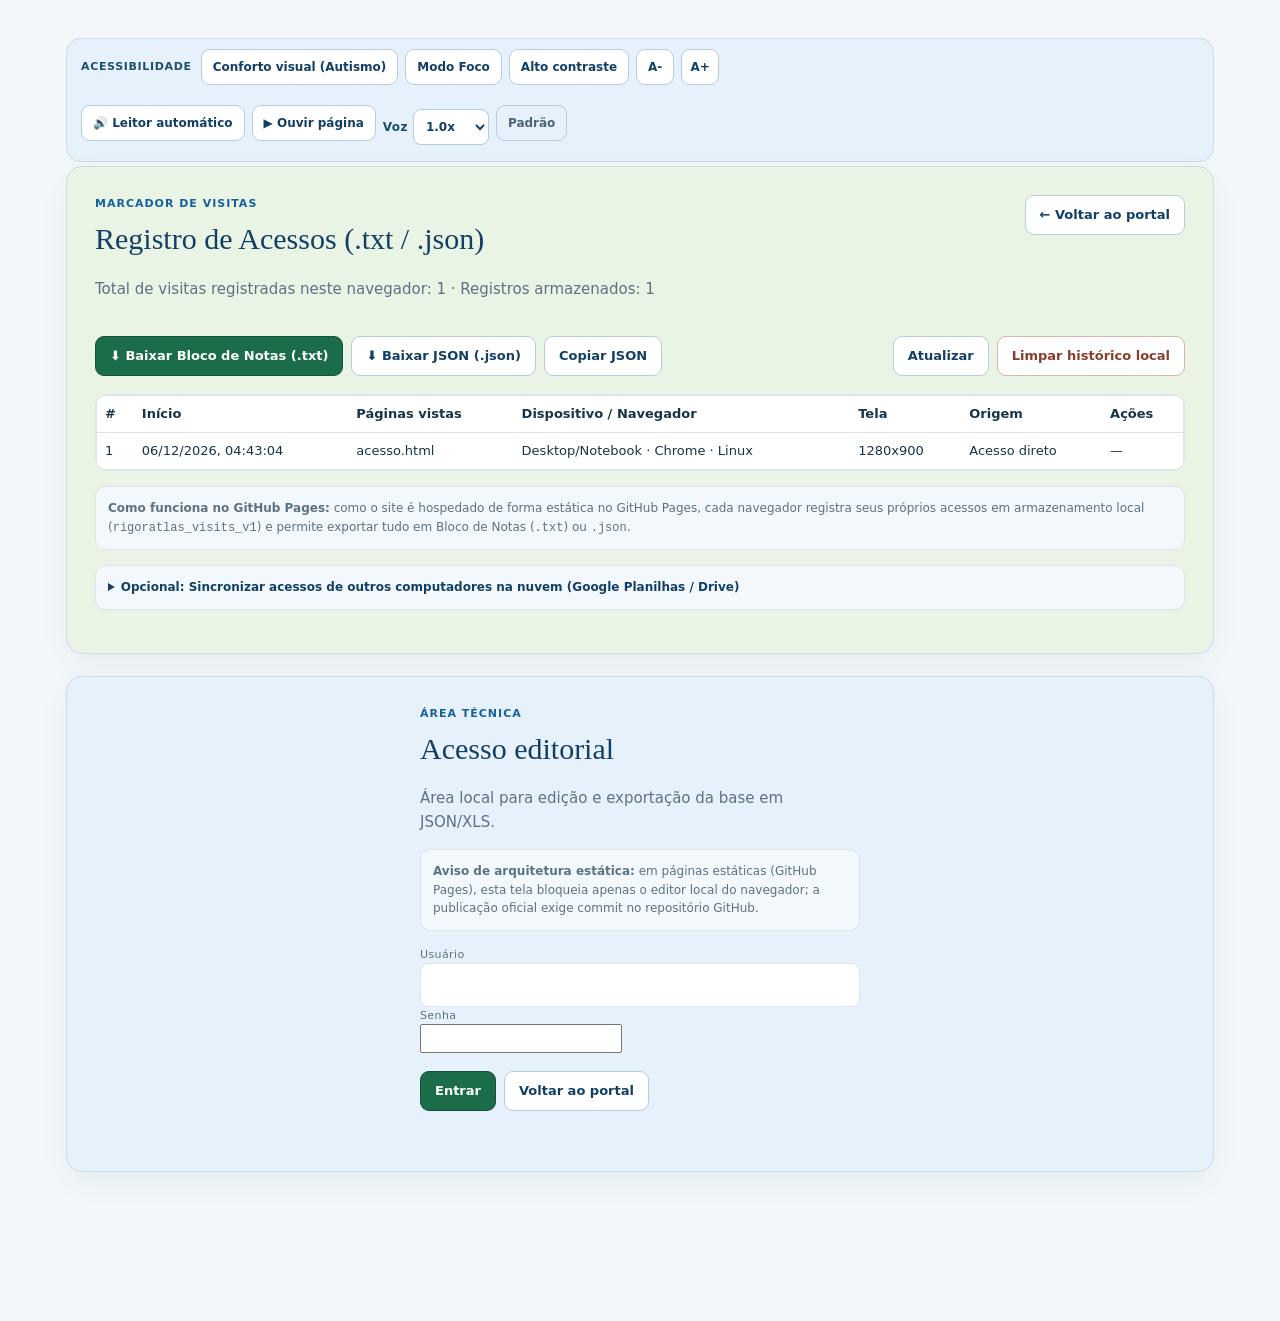
==== commit f65a01a7: "perf(portal): enrich catalog metadata, optimize video, propagate a11y, and harden admin" ====
--- a/acesso.html
+++ b/acesso.html
@@ -6,28 +6,29 @@
 <title>Área técnica | PPGAD UFT</title>
 <link rel="stylesheet" href="assets/css/style.css">
 <style>
-.access-page{min-height:100vh;display:grid;place-items:center;padding:28px;background:var(--bg)}
-.access-card{width:min(980px,100%);background:#fff;border:1px solid var(--line);border-radius:16px;box-shadow:var(--shadow);padding:28px}
-.access-login{width:min(420px,100%);margin:0 auto}
+.access-page{min-height:100vh;display:block;padding:28px 16px;background:var(--bg)}
+.access-card{width:min(1180px,100%);margin:0 auto 22px;min-width:0;box-sizing:border-box;background:#fff;border:1px solid var(--line);border-radius:16px;box-shadow:var(--shadow);padding:28px}
+.access-login{width:min(440px,100%);margin:0 auto}
 .access-card h1{margin:0;color:var(--green);font-size:30px}
 .access-card p{color:var(--muted)}
 .access-grid{display:grid;grid-template-columns:1fr 1fr;gap:14px}
 .access-field{margin:0}
 .access-actions{display:flex;gap:8px;flex-wrap:wrap;margin-top:18px}
 .access-msg{min-height:22px;font-size:13px;color:#8a3d2e;margin:10px 0 0}
-.admin-panel{display:none}
-.admin-head{display:flex;justify-content:space-between;align-items:flex-start;gap:15px;margin-bottom:20px}
+.admin-panel{display:none;min-width:0;width:100%}
+.admin-head{display:flex;justify-content:space-between;align-items:flex-start;gap:15px;margin-bottom:20px;flex-wrap:wrap}
 .admin-head h1{margin:0}
-.admin-table-wrap{overflow:auto;border:1px solid var(--line);border-radius:12px}
+.admin-table-wrap{width:100%;max-width:100%;overflow:auto;border:1px solid var(--line);border-radius:12px}
 .admin-table{width:100%;min-width:1250px;border-collapse:collapse}
 .admin-table th,.admin-table td{padding:8px;border-bottom:1px solid var(--line);vertical-align:top}
 .admin-table input,.admin-table select{min-width:120px;min-height:38px}
 .admin-table textarea{min-width:220px;min-height:72px}
-.admin-toolbar{display:flex;justify-content:space-between;gap:10px;flex-wrap:wrap;margin:18px 0}
-.admin-toolbar .group{display:flex;gap:8px;flex-wrap:wrap}
+.admin-toolbar{display:flex;justify-content:space-between;align-items:center;gap:10px;flex-wrap:wrap;margin:18px 0}
+.admin-toolbar .group{display:flex;gap:8px;flex-wrap:wrap;align-items:center}
+.access-card button,.access-card .btn{display:inline-flex;align-items:center;justify-content:center;width:auto;min-height:40px;height:auto;padding:8px 14px;border-radius:9px;border:1px solid #b5cddb;background:#fff;color:#123f65;font-size:13px;font-weight:650;cursor:pointer;text-decoration:none}
 .admin-note{font-size:12px;background:var(--surface-soft);border:1px solid var(--line);padding:12px;border-radius:10px;margin:15px 0}
-.primary-admin{background:var(--green);color:#fff;border-color:var(--green)}
-.danger-admin{color:#8a3d2e}
+.primary-admin{background:#1b6d49!important;color:#fff!important;border-color:#145337!important}
+.danger-admin{color:#8a3d2e!important;border-color:#d9b3ab!important}
 @media(max-width:700px){.access-grid{grid-template-columns:1fr}.access-card{padding:20px}}
 </style>
 </head>
@@ -62,12 +63,31 @@
       </table>
     </div>
     <p class="admin-note"><strong>Como funciona no GitHub Pages:</strong> como o site é hospedado de forma estática no GitHub Pages, cada navegador registra seus próprios acessos em armazenamento local (<code>rigoratlas_visits_v1</code>) e permite exportar tudo em Bloco de Notas (<code>.txt</code>) ou <code>.json</code>.</p>
+    <details class="admin-note" style="margin-top:10px">
+      <summary style="cursor:pointer;font-weight:700;color:#123f65">Opcional: Sincronizar acessos de outros computadores na nuvem (Google Planilhas / Drive)</summary>
+      <p style="margin:8px 0">Para receber automaticamente os acessos de qualquer visitante da internet em uma única planilha do seu Google Drive, crie um Google Apps Script Web App com o código abaixo, publique como “Qualquer pessoa” e cole a URL gerada aqui neste navegador:</p>
+      <div style="display:flex;gap:8px;flex-wrap:wrap;margin:8px 0">
+        <input id="remote-sync-url" type="url" placeholder="https://script.google.com/macros/s/.../exec" style="flex:1;min-width:260px;min-height:38px;padding:6px 10px;border:1px solid #b5cddb;border-radius:8px">
+        <button id="save-sync-url" class="primary-admin" type="button">Salvar URL de nuvem</button>
+        <button id="test-sync-url" type="button">Enviar teste</button>
+      </div>
+      <p id="sync-status" style="margin:4px 0 8px;font-weight:600"></p>
+      <pre style="white-space:pre-wrap;background:#f4f8fb;border:1px solid #cbdde5;border-radius:8px;padding:10px;font-size:11.5px;overflow:auto">function doPost(e) {
+  var ss = SpreadsheetApp.getActiveSpreadsheet();
+  var sh = ss.getSheetByName("Visitas") || ss.insertSheet("Visitas");
+  if (sh.getLastRow() === 0) sh.appendRow(["Data/Hora","Pagina","Dispositivo","Navegador","Resolucao","Origem","Acoes"]);
+  var d = JSON.parse(e.postData.contents);
+  sh.appendRow([d.dataHoraBR, d.paginaInicial, d.dispositivo, d.navegadorSistema, d.resolucao, d.origem, (d.acoes||[]).join(" | ")]);
+  return ContentService.createTextOutput(JSON.stringify({ok:true})).setMimeType(ContentService.MimeType.JSON);
+}</pre>
+    </details>
   </section>
   <section class="access-card">
     <div id="login-view" class="access-login">
       <span class="eyebrow">Área técnica</span>
-      <h1>Acesso</h1>
-      <p>Área restrita para atualização da base editorial do portal.</p>
+      <h1>Acesso editorial</h1>
+      <p>Área local para edição e exportação da base em JSON/XLS.</p>
+      <p class="admin-note"><strong>Aviso de arquitetura estática:</strong> em páginas estáticas (GitHub Pages), esta tela bloqueia apenas o editor local do navegador; a publicação oficial exige commit no repositório GitHub.</p>
       <form id="login-form">
         <label class="access-field" for="usuario">Usuário</label>
         <input id="usuario" type="text" autocomplete="username" required>
@@ -82,14 +102,14 @@
       <div class="admin-head">
         <div>
           <span class="eyebrow">Área técnica</span>
-          <h1>Base editorial</h1>
-          <p>Edite os dados abaixo e exporte a base atualizada.</p>
+          <h1>Base editorial atualizada</h1>
+          <p>Edite os dados no formato atual do RigorAtlas (Scopus, Web of Science e CAPES) e exporte o JSON ou Planilha XLS.</p>
         </div>
         <button id="logout" type="button">Sair</button>
       </div>
 
       <div class="admin-note">
-        <strong>Importante:</strong> esta versão do portal é estática. As alterações feitas aqui ficam no navegador até serem exportadas. Use <strong>Baixar JSON</strong> para gerar a nova base e depois substituir o arquivo <code>assets/data/revistas.json</code> no repositório.
+        <strong>Importante:</strong> esta versão do portal é estática. As alterações feitas aqui ficam no navegador até serem exportadas. Use <strong>Baixar JSON</strong> para gerar a nova base e substituir o arquivo <code>assets/data/revistas.json</code> no repositório.
       </div>
 
       <div class="admin-toolbar">
@@ -101,7 +121,7 @@
         <div class="group">
           <button id="json" type="button">Baixar JSON</button>
           <button id="xls" type="button">Baixar Excel (.xls)</button>
-          <button id="pdf" type="button">Imprimir / PDF</button>
+          <button id="admin-pdf" type="button">Imprimir / PDF</button>
         </div>
       </div>
 
@@ -109,8 +129,8 @@
         <table class="admin-table">
           <thead><tr>
             <th>Título</th><th>Editora</th><th>ISSN</th><th>Área</th><th>Escopo</th>
-            <th>Qualis</th><th>SJR</th><th>H</th><th>Percentil</th><th>Acesso</th>
-            <th>Taxa</th><th>Dias</th><th>Ficha</th><th>Instruções</th><th>Atualizado</th><th></th>
+            <th>CiteScore</th><th>Maior Percentil</th><th>SJR</th><th>Coleção WoS</th><th>JIF (WoS)</th>
+            <th>Idioma</th><th>Custo</th><th>Site / Ficha</th><th>Instruções</th><th>Atualizado em</th><th></th>
           </tr></thead>
           <tbody id="admin-body"></tbody>
         </table>
@@ -119,14 +139,21 @@
   </section>
 </main>
 <script type="module">
-const USER="UFT@1234";
-const PASS="UFT";
+import {downloadJournalsXls} from "./assets/js/xls-export.js?v=20261118v8";
+const USER_SHA256="727d59a803beb62023107cce02aeefa7af5323fe5f17edcfa734693b16d7c75d";
+const PASS_SHA256="4439959ed7554063122ebf22f5b656ca4e62ecfd96a3fae567dab227e21863d5";
 const DATA_URL="assets/data/revistas.json";
 let original=null;
 let data=null;
 
 const $=id=>document.getElementById(id);
 const esc=v=>String(v??"").replace(/[&<>"]/g,c=>({"&":"&amp;","<":"&lt;",">":"&gt;",'"':"&quot;"}[c]));
+
+async function sha256Hex(str){
+  if(!window.crypto?.subtle)return "";
+  const buf=await crypto.subtle.digest("SHA-256",new TextEncoder().encode(str));
+  return Array.from(new Uint8Array(buf)).map(b=>b.toString(16).padStart(2,"0")).join("");
+}
 
 async function loadData(){
   const local=localStorage.getItem("ppgad_admin_base");
@@ -137,10 +164,17 @@
   original=JSON.parse(JSON.stringify(data));
 }
 
+const ADMIN_FIELDS=[
+  ["titulo","text"],["editora","text"],["issn","text"],["area","text"],["escopo","textarea"],
+  ["citescore","number"],["maiorPercentil","number"],["sjr","text"],["colecaoWos","text"],["fatorImpacto","number"],
+  ["idioma","text"],["custo","textarea"],["url","url"],["urlInstrucoes","url"],["atualizadoEm","text"]
+];
+const NUM_FIELDS=new Set(["citescore","maiorPercentil","fatorImpacto"]);
+
 function row(r,i){
  return "<tr>"+
- [["titulo","text"],["editora","text"],["issn","text"],["area","text"],["escopo","textarea"],["qualis","text"],["sjr","text"],["h","number"],["percentil","number"],["acesso","text"],["taxa","number"],["dias","number"],["url_ficha","url"],["url_instrucoes","url"],["atualizado","text"]]
- .map(([k,t])=>`<td><${t==="textarea"?"textarea":"input"} data-i="${i}" data-k="${k}"${t==="textarea"?"":` type="${t}"`}>${t==="textarea"?esc(r[k]):""}</${t==="textarea"?"textarea":"input"}></td>`).join("")+
+ ADMIN_FIELDS
+ .map(([k,t])=>`<td><${t==="textarea"?"textarea":"input"} data-i="${i}" data-k="${k}"${t==="textarea"?"":` type="${t}" step="any"`}>${t==="textarea"?esc(r[k]):""}</${t==="textarea"?"textarea":"input"}></td>`).join("")+
  `<td><button type="button" class="delete" data-i="${i}">Excluir</button></td></tr>`;
 }
 
@@ -148,7 +182,11 @@
  $("admin-body").innerHTML=(data.revistas||[]).map(row).join("");
  document.querySelectorAll("#admin-body input,#admin-body textarea").forEach(el=>{
    const r=data.revistas[+el.dataset.i]; el.value=r[el.dataset.k]??"";
-   el.addEventListener("input",()=>{let v=el.value;if(["h","percentil","taxa","dias"].includes(el.dataset.k))v=Number(v)||0;data.revistas[+el.dataset.i][el.dataset.k]=v;});
+   el.addEventListener("input",()=>{
+     let v=el.value;
+     if(NUM_FIELDS.has(el.dataset.k))v=v===""?null:Number(v);
+     data.revistas[+el.dataset.i][el.dataset.k]=v;
+   });
  });
  document.querySelectorAll(".delete").forEach(b=>b.onclick=()=>{data.revistas.splice(+b.dataset.i,1);render();});
 }
@@ -157,7 +195,9 @@
 
 $("login-form").onsubmit=async e=>{
  e.preventDefault();
- if($("usuario").value===USER && $("senha").value===PASS){
+ const uHash=await sha256Hex($("usuario").value.trim());
+ const pHash=await sha256Hex($("senha").value);
+ if(uHash===USER_SHA256 && pHash===PASS_SHA256){
    sessionStorage.setItem("ppgad_admin_auth","1");
    $("login-view").style.display="none";$("admin-panel").style.display="block";
    try{await loadData();render()}catch(err){$("admin-panel").innerHTML="<p>"+esc(err.message)+"</p>"}
@@ -165,21 +205,15 @@
 };
 
 $("logout").onclick=()=>{sessionStorage.removeItem("ppgad_admin_auth");location.reload()};
-$("add").onclick=()=>{data.revistas.push({id:Date.now(),titulo:"Nova revista",editora:"",issn:"",area:"",escopo:"",qualis:"",sjr:"",h:0,percentil:0,acesso:"",taxa:0,dias:0,url_ficha:"",url_instrucoes:"",atualizado:""});render()};
+$("add").onclick=()=>{data.revistas.unshift({id:Date.now(),titulo:"Nova revista",editora:"",issn:"",area:"",escopo:"",citescore:null,maiorPercentil:null,sjr:"",colecaoWos:"",fatorImpacto:null,acordoCapes:null,idioma:"",custo:"",url:"",urlInstrucoes:"",atualizadoEm:new Date().toISOString().slice(0,10)});render()};
 $("save-local").onclick=()=>{localStorage.setItem("ppgad_admin_base",JSON.stringify(data));alert("Base salva neste navegador.")};
 $("reset").onclick=()=>{if(confirm("Restaurar a base original e apagar a cópia local?")){localStorage.removeItem("ppgad_admin_base");location.reload()}};
-$("json").onclick=()=>download("revistas-ppgad.json",new Blob([JSON.stringify(data,null,2)],{type:"application/json;charset=utf-8"}));
-$("xls").onclick=()=>{
- const cols=["titulo","editora","issn","area","escopo","qualis","sjr","h","percentil","acesso","taxa","dias","url_ficha","url_instrucoes","atualizado"];
- const labels=["Título","Editora","ISSN","Área","Escopo","Qualis","SJR","H","Percentil","Acesso","Taxa","Dias","Ficha","Instruções","Atualizado"];
- const rows=data.revistas.map(r=>"<tr>"+cols.map(c=>"<td>"+esc(r[c])+"</td>").join("")+"</tr>").join("");
- const html="<html><head><meta charset='utf-8'><style>table{border-collapse:collapse}th,td{border:1px solid #999;padding:6px}</style></head><body><table><tr>"+labels.map(x=>"<th>"+x+"</th>").join("")+"</tr>"+rows+"</table></body></html>";
- download("base-revistas-ppgad.xls",new Blob([html],{type:"application/vnd.ms-excel"}));
-};
-$("pdf").onclick=()=>{
+$("json").onclick=()=>download("revistas.json",new Blob([JSON.stringify(data,null,2)],{type:"application/json;charset=utf-8"}));
+$("xls").onclick=()=>downloadJournalsXls(data.revistas||[],"RigorAtlas-base-editorial.xls");
+$("admin-pdf").onclick=()=>{
  const w=window.open("","_blank");
  if(!w)return;
- w.document.write("<html><head><meta charset='utf-8'><title>Base editorial PPGAD UFT</title><style>body{font:11px Arial;margin:20px}h1{color:#073f30}table{width:100%;border-collapse:collapse}th,td{border:1px solid #bbb;padding:5px;text-align:left}th{background:#e8f0ec}</style></head><body><h1>Base editorial — PPGAD/UFT</h1><p>Base atualizada: "+esc(data.baseAtualizada)+"</p><table><tr><th>Título</th><th>Editora</th><th>ISSN</th><th>Área</th><th>Qualis</th><th>SJR</th><th>H</th><th>Percentil</th><th>Acesso</th><th>Taxa</th><th>Dias</th></tr>"+data.revistas.map(r=>"<tr>"+["titulo","editora","issn","area","qualis","sjr","h","percentil","acesso","taxa","dias"].map(c=>"<td>"+esc(r[c])+"</td>").join("")+"</tr>").join("")+"</table><script>window.onload=()=>window.print()<\/script></body></html>");
+ w.document.write("<html><head><meta charset='utf-8'><title>Base editorial PPGAD UFT</title><style>body{font:11px Arial;margin:20px}h1{color:#073f30}table{width:100%;border-collapse:collapse}th,td{border:1px solid #bbb;padding:5px;text-align:left}th{background:#e8f0ec}</style></head><body><h1>Base editorial — PPGAD/UFT</h1><p>Base atualizada: "+esc(data.atualizadoEm||data.baseAtualizada)+"</p><table><tr><th>Título</th><th>Editora</th><th>ISSN</th><th>Área</th><th>CiteScore</th><th>Percentil</th><th>SJR</th><th>WoS</th><th>JIF</th><th>Idioma</th></tr>"+data.revistas.map(r=>"<tr>"+["titulo","editora","issn","area","citescore","maiorPercentil","sjr","colecaoWos","fatorImpacto","idioma"].map(c=>"<td>"+esc(r[c])+"</td>").join("")+"</tr>").join("")+"</table><script>window.onload=()=>window.print()<\/script></body></html>");
  w.document.close();
 };
 if(sessionStorage.getItem("ppgad_admin_auth")==="1"){
@@ -188,7 +222,7 @@
 }
 </script>
 <script type="module">
-import {getVisitData,downloadVisitsTxt,downloadVisitsJson,clearVisitLog} from "./assets/js/visitor-tracker.js?v=20261118v7";
+import {getVisitData,downloadVisitsTxt,downloadVisitsJson,clearVisitLog,getRemoteSyncUrl,setRemoteSyncUrl,sendRemoteVisit} from "./assets/js/visitor-tracker.js?v=20261118v8";
 const $v=id=>document.getElementById(id);
 const escV=s=>String(s??"").replace(/[&<>"]/g,c=>({"&":"&amp;","<":"&lt;",">":"&gt;",'"':"&quot;"}[c]));
 function renderVisits(){
@@ -215,7 +249,19 @@
 $v("visit-clear")?.addEventListener("click",()=>{
   if(confirm("Limpar todo o registro local de visitas?")){clearVisitLog();renderVisits();}
 });
+if($v("remote-sync-url"))$v("remote-sync-url").value=getRemoteSyncUrl();
+$v("save-sync-url")?.addEventListener("click",()=>{
+  const saved=setRemoteSyncUrl($v("remote-sync-url")?.value||"");
+  if($v("sync-status"))$v("sync-status").textContent=saved?"URL salva para sincronização neste navegador.":"Sincronização remota desativada.";
+});
+$v("test-sync-url")?.addEventListener("click",()=>{
+  const url=setRemoteSyncUrl($v("remote-sync-url")?.value||"");
+  if(!url){if($v("sync-status"))$v("sync-status").textContent="Informe uma URL https:// válida antes de testar.";return;}
+  const ok=sendRemoteVisit({dataHoraBR:new Date().toLocaleString("pt-BR"),paginaInicial:"acesso.html (teste)",dispositivo:"Admin",navegadorSistema:navigator.userAgent.slice(0,40),resolucao:`${screen.width}x${screen.height}`,origem:location.href,acoes:["Teste de conexão"]});
+  if($v("sync-status"))$v("sync-status").textContent=ok?"Evento de teste disparado! Confira a aba 'Visitas' na sua Planilha Google.":"Não foi possível enviar o teste (verifique se a URL começa com https://).";
+});
 renderVisits();
 </script>
+<script type="module" src="assets/js/accessibility.js?v=20261118v8"></script>
 </body>
 </html>
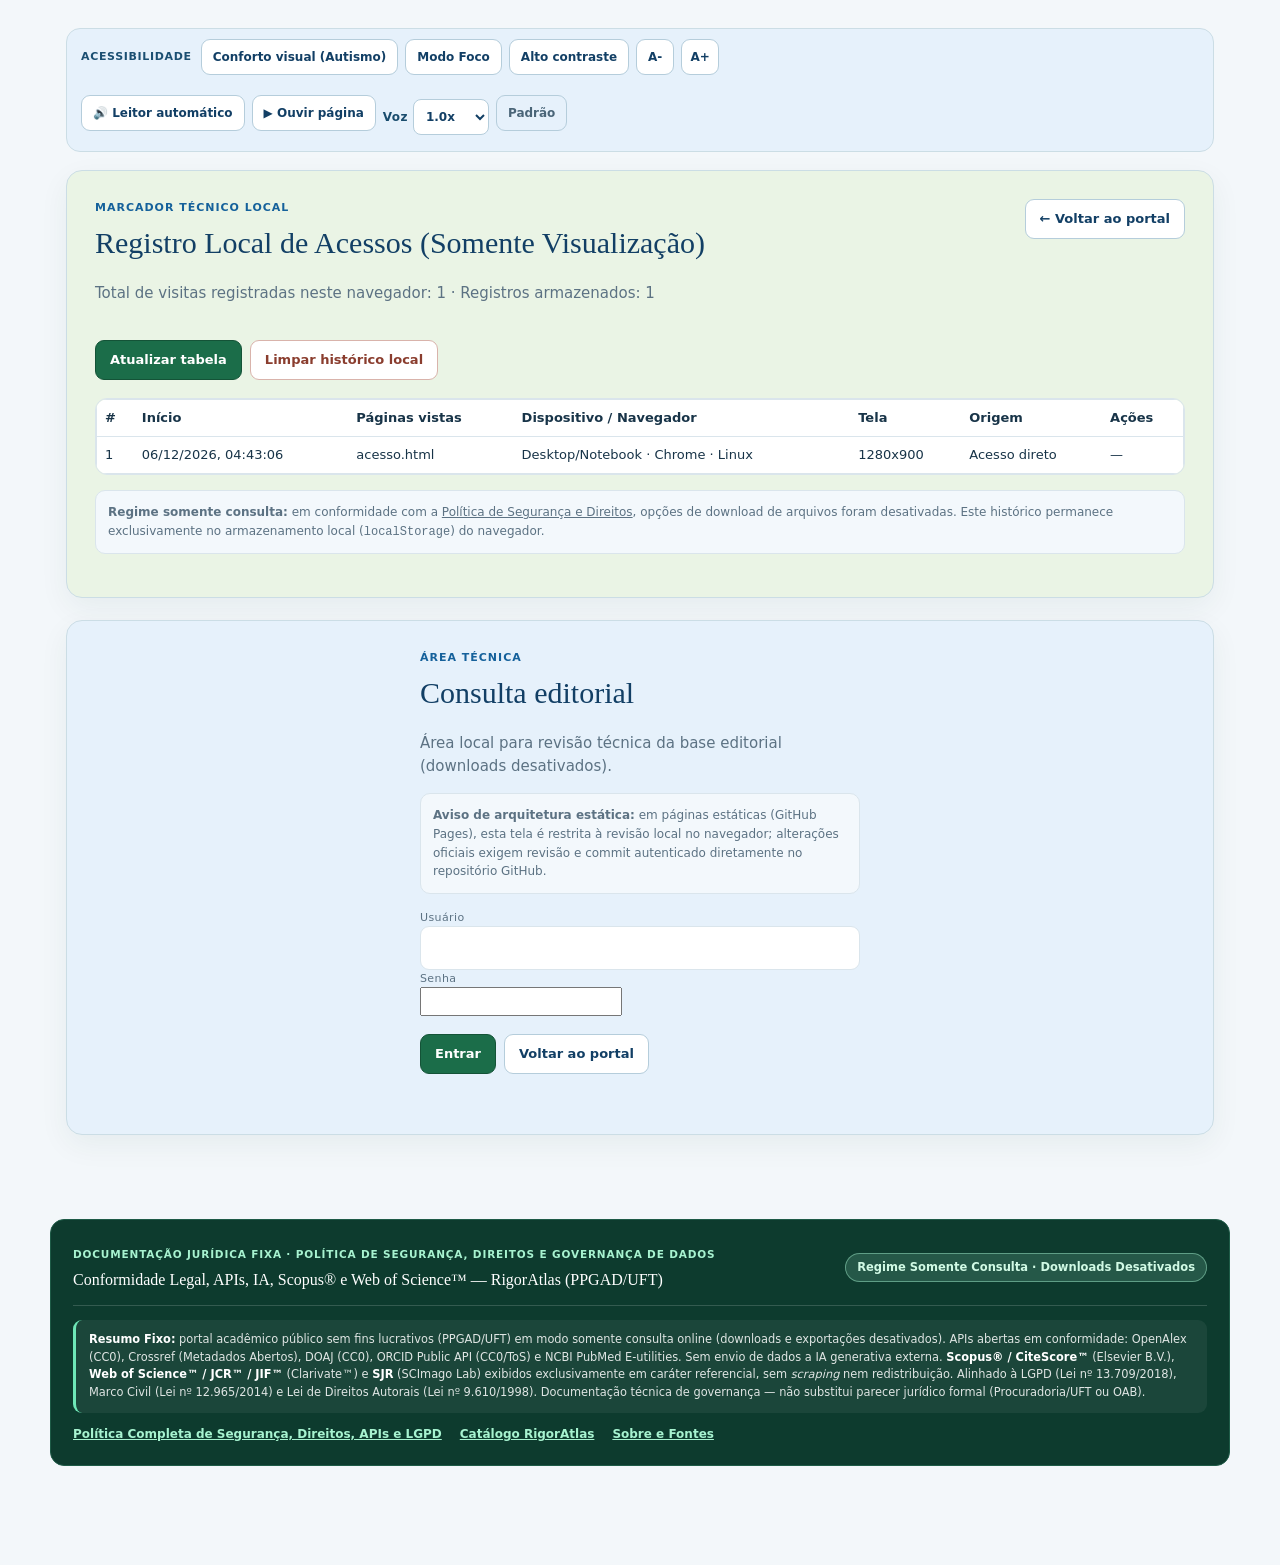
==== commit 979d8797: "feat(compliance): remover todos os downloads e implementar politica de seguranca e rodape juridico f" ====
--- a/acesso.html
+++ b/acesso.html
@@ -4,7 +4,7 @@
 <meta charset="utf-8">
 <meta name="viewport" content="width=device-width, initial-scale=1">
 <title>Área técnica | PPGAD UFT</title>
-<link rel="stylesheet" href="assets/css/style.css">
+<link rel="stylesheet" href="assets/css/style.css?v=20261124legal1">
 <style>
 .access-page{min-height:100vh;display:block;padding:28px 16px;background:var(--bg)}
 .access-card{width:min(1180px,100%);margin:0 auto 22px;min-width:0;box-sizing:border-box;background:#fff;border:1px solid var(--line);border-radius:16px;box-shadow:var(--shadow);padding:28px}
@@ -37,20 +37,15 @@
   <section id="visitas" class="access-card" aria-labelledby="visitas-title" style="margin-bottom:22px">
     <div class="admin-head">
       <div>
-        <span class="eyebrow">Marcador de Visitas</span>
-        <h1 id="visitas-title">Registro de Acessos (.txt / .json)</h1>
-        <p id="visit-summary">Carregando histórico de visitas registradas…</p>
+        <span class="eyebrow">Marcador Técnico Local</span>
+        <h1 id="visitas-title">Registro Local de Acessos (Somente Visualização)</h1>
+        <p id="visit-summary">Carregando histórico técnico local…</p>
       </div>
       <a class="btn" href="./">← Voltar ao portal</a>
     </div>
     <div class="admin-toolbar">
       <div class="group">
-        <button id="visit-dl-txt" class="primary-admin" type="button">⬇ Baixar Bloco de Notas (.txt)</button>
-        <button id="visit-dl-json" type="button">⬇ Baixar JSON (.json)</button>
-        <button id="visit-copy-json" type="button">Copiar JSON</button>
-      </div>
-      <div class="group">
-        <button id="visit-refresh" type="button">Atualizar</button>
+        <button id="visit-refresh" class="primary-admin" type="button">Atualizar tabela</button>
         <button id="visit-clear" class="danger-admin" type="button">Limpar histórico local</button>
       </div>
     </div>
@@ -62,32 +57,14 @@
         <tbody id="visit-log-body"></tbody>
       </table>
     </div>
-    <p class="admin-note"><strong>Como funciona no GitHub Pages:</strong> como o site é hospedado de forma estática no GitHub Pages, cada navegador registra seus próprios acessos em armazenamento local (<code>rigoratlas_visits_v1</code>) e permite exportar tudo em Bloco de Notas (<code>.txt</code>) ou <code>.json</code>.</p>
-    <details class="admin-note" style="margin-top:10px">
-      <summary style="cursor:pointer;font-weight:700;color:#123f65">Opcional: Sincronizar acessos de outros computadores na nuvem (Google Planilhas / Drive)</summary>
-      <p style="margin:8px 0">Para receber automaticamente os acessos de qualquer visitante da internet em uma única planilha do seu Google Drive, crie um Google Apps Script Web App com o código abaixo, publique como “Qualquer pessoa” e cole a URL gerada aqui neste navegador:</p>
-      <div style="display:flex;gap:8px;flex-wrap:wrap;margin:8px 0">
-        <input id="remote-sync-url" type="url" placeholder="https://script.google.com/macros/s/.../exec" style="flex:1;min-width:260px;min-height:38px;padding:6px 10px;border:1px solid #b5cddb;border-radius:8px">
-        <button id="save-sync-url" class="primary-admin" type="button">Salvar URL de nuvem</button>
-        <button id="test-sync-url" type="button">Enviar teste</button>
-      </div>
-      <p id="sync-status" style="margin:4px 0 8px;font-weight:600"></p>
-      <pre style="white-space:pre-wrap;background:#f4f8fb;border:1px solid #cbdde5;border-radius:8px;padding:10px;font-size:11.5px;overflow:auto">function doPost(e) {
-  var ss = SpreadsheetApp.getActiveSpreadsheet();
-  var sh = ss.getSheetByName("Visitas") || ss.insertSheet("Visitas");
-  if (sh.getLastRow() === 0) sh.appendRow(["Data/Hora","Pagina","Dispositivo","Navegador","Resolucao","Origem","Acoes"]);
-  var d = JSON.parse(e.postData.contents);
-  sh.appendRow([d.dataHoraBR, d.paginaInicial, d.dispositivo, d.navegadorSistema, d.resolucao, d.origem, (d.acoes||[]).join(" | ")]);
-  return ContentService.createTextOutput(JSON.stringify({ok:true})).setMimeType(ContentService.MimeType.JSON);
-}</pre>
-    </details>
+    <p class="admin-note"><strong>Regime somente consulta:</strong> em conformidade com a <a href="privacidade.html">Política de Segurança e Direitos</a>, opções de download de arquivos foram desativadas. Este histórico permanece exclusivamente no armazenamento local (<code>localStorage</code>) do navegador.</p>
   </section>
   <section class="access-card">
     <div id="login-view" class="access-login">
       <span class="eyebrow">Área técnica</span>
-      <h1>Acesso editorial</h1>
-      <p>Área local para edição e exportação da base em JSON/XLS.</p>
-      <p class="admin-note"><strong>Aviso de arquitetura estática:</strong> em páginas estáticas (GitHub Pages), esta tela bloqueia apenas o editor local do navegador; a publicação oficial exige commit no repositório GitHub.</p>
+      <h1>Consulta editorial</h1>
+      <p>Área local para revisão técnica da base editorial (downloads desativados).</p>
+      <p class="admin-note"><strong>Aviso de arquitetura estática:</strong> em páginas estáticas (GitHub Pages), esta tela é restrita à revisão local no navegador; alterações oficiais exigem revisão e commit autenticado diretamente no repositório GitHub.</p>
       <form id="login-form">
         <label class="access-field" for="usuario">Usuário</label>
         <input id="usuario" type="text" autocomplete="username" required>
@@ -102,26 +79,21 @@
       <div class="admin-head">
         <div>
           <span class="eyebrow">Área técnica</span>
-          <h1>Base editorial atualizada</h1>
-          <p>Edite os dados no formato atual do RigorAtlas (Scopus, Web of Science e CAPES) e exporte o JSON ou Planilha XLS.</p>
+          <h1>Revisão local da base editorial</h1>
+          <p>Visualize e rascunhe ajustes locais no navegador (Scopus®, Web of Science™ e CAPES). Downloads e exportações de arquivos permanecem desativados pela política de segurança.</p>
         </div>
         <button id="logout" type="button">Sair</button>
       </div>
 
       <div class="admin-note">
-        <strong>Importante:</strong> esta versão do portal é estática. As alterações feitas aqui ficam no navegador até serem exportadas. Use <strong>Baixar JSON</strong> para gerar a nova base e substituir o arquivo <code>assets/data/revistas.json</code> no repositório.
+        <strong>Governança de publicação:</strong> para atualizar o portal oficial com rastreabilidade, aplique alterações auditadas diretamente no repositório GitHub (<code>assets/data/revistas.json</code>) mediante revisão técnica.
       </div>
 
       <div class="admin-toolbar">
         <div class="group">
-          <button id="add" class="primary-admin" type="button">+ Nova revista</button>
-          <button id="save-local" type="button">Salvar no navegador</button>
+          <button id="add" class="primary-admin" type="button">+ Nova revista (rascunho local)</button>
+          <button id="save-local" type="button">Salvar rascunho no navegador</button>
           <button id="reset" class="danger-admin" type="button">Restaurar base original</button>
-        </div>
-        <div class="group">
-          <button id="json" type="button">Baixar JSON</button>
-          <button id="xls" type="button">Baixar Excel (.xls)</button>
-          <button id="admin-pdf" type="button">Imprimir / PDF</button>
         </div>
       </div>
 
@@ -138,12 +110,27 @@
     </div>
   </section>
 </main>
+<footer class="legal-compliance-standalone" aria-labelledby="legal-footer-title">
+  <div class="legal-compliance-head">
+    <div>
+      <span class="legal-compliance-kicker">DOCUMENTAÇÃO JURÍDICA FIXA · POLÍTICA DE SEGURANÇA, DIREITOS E GOVERNANÇA DE DADOS</span>
+      <h2 id="legal-footer-title">Conformidade Legal, APIs, IA, Scopus® e Web of Science™ — RigorAtlas (PPGAD/UFT)</h2>
+    </div>
+    <span class="legal-badge-readonly">Regime Somente Consulta · Downloads Desativados</span>
+  </div>
+  <div class="legal-disclaimer-bar">
+    <strong>Resumo Fixo:</strong> portal acadêmico público sem fins lucrativos (PPGAD/UFT) em modo somente consulta online (downloads e exportações desativados). APIs abertas em conformidade: OpenAlex (CC0), Crossref (Metadados Abertos), DOAJ (CC0), ORCID Public API (CC0/ToS) e NCBI PubMed E-utilities. Sem envio de dados a IA generativa externa. <strong>Scopus® / CiteScore™</strong> (Elsevier B.V.), <strong>Web of Science™ / JCR™ / JIF™</strong> (Clarivate™) e <strong>SJR</strong> (SCImago Lab) exibidos exclusivamente em caráter referencial, sem <em>scraping</em> nem redistribuição. Alinhado à LGPD (Lei nº 13.709/2018), Marco Civil (Lei nº 12.965/2014) e Lei de Direitos Autorais (Lei nº 9.610/1998). Documentação técnica de governança — não substitui parecer jurídico formal (Procuradoria/UFT ou OAB).
+  </div>
+  <div class="legal-links-bar">
+    <a href="privacidade.html">Política Completa de Segurança, Direitos, APIs e LGPD</a>
+    <a href="index.html">Catálogo RigorAtlas</a>
+    <a href="sobre.html">Sobre e Fontes</a>
+  </div>
+</footer>
 <script type="module">
-import {downloadJournalsXls} from "./assets/js/xls-export.js?v=20261118v8";
 const USER_SHA256="727d59a803beb62023107cce02aeefa7af5323fe5f17edcfa734693b16d7c75d";
 const PASS_SHA256="4439959ed7554063122ebf22f5b656ca4e62ecfd96a3fae567dab227e21863d5";
 const DATA_URL="assets/data/revistas.json";
-let original=null;
 let data=null;
 
 const $=id=>document.getElementById(id);
@@ -157,11 +144,10 @@
 
 async function loadData(){
   const local=localStorage.getItem("ppgad_admin_base");
-  if(local){try{data=JSON.parse(local);original=JSON.parse(local);return}catch{}}
+  if(local){try{data=JSON.parse(local);return}catch{}}
   const res=await fetch(DATA_URL,{cache:"no-store"});
-  if(!res.ok) throw new Error("Não foi possível carregar a base JSON.");
+  if(!res.ok) throw new Error("Não foi possível carregar a base editorial.");
   data=await res.json();
-  original=JSON.parse(JSON.stringify(data));
 }
 
 const ADMIN_FIELDS=[
@@ -191,8 +177,6 @@
  document.querySelectorAll(".delete").forEach(b=>b.onclick=()=>{data.revistas.splice(+b.dataset.i,1);render();});
 }
 
-function download(name,blob){const a=document.createElement("a");a.href=URL.createObjectURL(blob);a.download=name;a.click();setTimeout(()=>URL.revokeObjectURL(a.href),500)}
-
 $("login-form").onsubmit=async e=>{
  e.preventDefault();
  const uHash=await sha256Hex($("usuario").value.trim());
@@ -206,23 +190,15 @@
 
 $("logout").onclick=()=>{sessionStorage.removeItem("ppgad_admin_auth");location.reload()};
 $("add").onclick=()=>{data.revistas.unshift({id:Date.now(),titulo:"Nova revista",editora:"",issn:"",area:"",escopo:"",citescore:null,maiorPercentil:null,sjr:"",colecaoWos:"",fatorImpacto:null,acordoCapes:null,idioma:"",custo:"",url:"",urlInstrucoes:"",atualizadoEm:new Date().toISOString().slice(0,10)});render()};
-$("save-local").onclick=()=>{localStorage.setItem("ppgad_admin_base",JSON.stringify(data));alert("Base salva neste navegador.")};
-$("reset").onclick=()=>{if(confirm("Restaurar a base original e apagar a cópia local?")){localStorage.removeItem("ppgad_admin_base");location.reload()}};
-$("json").onclick=()=>download("revistas.json",new Blob([JSON.stringify(data,null,2)],{type:"application/json;charset=utf-8"}));
-$("xls").onclick=()=>downloadJournalsXls(data.revistas||[],"RigorAtlas-base-editorial.xls");
-$("admin-pdf").onclick=()=>{
- const w=window.open("","_blank");
- if(!w)return;
- w.document.write("<html><head><meta charset='utf-8'><title>Base editorial PPGAD UFT</title><style>body{font:11px Arial;margin:20px}h1{color:#073f30}table{width:100%;border-collapse:collapse}th,td{border:1px solid #bbb;padding:5px;text-align:left}th{background:#e8f0ec}</style></head><body><h1>Base editorial — PPGAD/UFT</h1><p>Base atualizada: "+esc(data.atualizadoEm||data.baseAtualizada)+"</p><table><tr><th>Título</th><th>Editora</th><th>ISSN</th><th>Área</th><th>CiteScore</th><th>Percentil</th><th>SJR</th><th>WoS</th><th>JIF</th><th>Idioma</th></tr>"+data.revistas.map(r=>"<tr>"+["titulo","editora","issn","area","citescore","maiorPercentil","sjr","colecaoWos","fatorImpacto","idioma"].map(c=>"<td>"+esc(r[c])+"</td>").join("")+"</tr>").join("")+"</table><script>window.onload=()=>window.print()<\/script></body></html>");
- w.document.close();
-};
+$("save-local").onclick=()=>{localStorage.setItem("ppgad_admin_base",JSON.stringify(data));alert("Rascunho salvo localmente neste navegador.")};
+$("reset").onclick=()=>{if(confirm("Restaurar a base original e apagar o rascunho local?")){localStorage.removeItem("ppgad_admin_base");location.reload()}};
 if(sessionStorage.getItem("ppgad_admin_auth")==="1"){
  $("login-view").style.display="none";$("admin-panel").style.display="block";
  loadData().then(render).catch(e=>{$("admin-panel").innerHTML="<p>"+esc(e.message)+"</p>"});
 }
 </script>
 <script type="module">
-import {getVisitData,downloadVisitsTxt,downloadVisitsJson,clearVisitLog,getRemoteSyncUrl,setRemoteSyncUrl,sendRemoteVisit} from "./assets/js/visitor-tracker.js?v=20261118v8";
+import {getVisitData,clearVisitLog} from "./assets/js/visitor-tracker.js?v=20261124legal1";
 const $v=id=>document.getElementById(id);
 const escV=s=>String(s??"").replace(/[&<>"]/g,c=>({"&":"&amp;","<":"&lt;",">":"&gt;",'"':"&quot;"}[c]));
 function renderVisits(){
@@ -240,25 +216,9 @@
     <td>${escV((r.acoes||[]).join(" | ")||"—")}</td>
   </tr>`).join("")||'<tr><td colspan="7">Nenhuma visita registrada ainda neste navegador.</td></tr>';
 }
-$v("visit-dl-txt")?.addEventListener("click",downloadVisitsTxt);
-$v("visit-dl-json")?.addEventListener("click",downloadVisitsJson);
-$v("visit-copy-json")?.addEventListener("click",async()=>{
-  try{await navigator.clipboard.writeText(JSON.stringify(getVisitData(),null,2));alert("Registro JSON copiado.");}catch{}
-});
 $v("visit-refresh")?.addEventListener("click",renderVisits);
 $v("visit-clear")?.addEventListener("click",()=>{
   if(confirm("Limpar todo o registro local de visitas?")){clearVisitLog();renderVisits();}
-});
-if($v("remote-sync-url"))$v("remote-sync-url").value=getRemoteSyncUrl();
-$v("save-sync-url")?.addEventListener("click",()=>{
-  const saved=setRemoteSyncUrl($v("remote-sync-url")?.value||"");
-  if($v("sync-status"))$v("sync-status").textContent=saved?"URL salva para sincronização neste navegador.":"Sincronização remota desativada.";
-});
-$v("test-sync-url")?.addEventListener("click",()=>{
-  const url=setRemoteSyncUrl($v("remote-sync-url")?.value||"");
-  if(!url){if($v("sync-status"))$v("sync-status").textContent="Informe uma URL https:// válida antes de testar.";return;}
-  const ok=sendRemoteVisit({dataHoraBR:new Date().toLocaleString("pt-BR"),paginaInicial:"acesso.html (teste)",dispositivo:"Admin",navegadorSistema:navigator.userAgent.slice(0,40),resolucao:`${screen.width}x${screen.height}`,origem:location.href,acoes:["Teste de conexão"]});
-  if($v("sync-status"))$v("sync-status").textContent=ok?"Evento de teste disparado! Confira a aba 'Visitas' na sua Planilha Google.":"Não foi possível enviar o teste (verifique se a URL começa com https://).";
 });
 renderVisits();
 </script>
--- a/assets/css/style.css
+++ b/assets/css/style.css
@@ -1500,6 +1500,8 @@
 .skip-link{position:fixed;top:-120px;left:16px;z-index:2000;background:#103650;color:#fff;padding:12px 18px;border-radius:10px;font-weight:700;text-decoration:none;border:3px solid #f1c44b;transition:top .15s}
 .skip-link:focus{top:14px}
 .a11y-bar{display:flex;flex-wrap:wrap;align-items:center;justify-content:space-between;gap:10px 14px;padding:10px 14px;margin:10px 0 4px;background:#f4f9fc;border:1px solid #c5dbe7;border-radius:14px}
+.a11y-bar-secondary{margin:0 0 18px}
+@media print{.a11y-bar{display:none!important}}
 .a11y-group{display:flex;flex-wrap:wrap;align-items:center;gap:7px}
 .a11y-title{font-size:11px;font-weight:750;letter-spacing:.06em;text-transform:uppercase;color:#1b4f72;margin-right:2px}
 .a11y-btn{appearance:none;display:inline-flex;align-items:center;gap:5px;min-height:36px;padding:6px 11px;border-radius:9px;border:1px solid #b5cddb;background:#fff;color:#123f65;font-size:12px;font-weight:650;cursor:pointer;line-height:1.2}
@@ -1586,3 +1588,162 @@
 .contact-feedback-actions a,.contact-feedback-actions button{display:inline-flex;align-items:center;justify-content:center;min-height:38px;padding:8px 13px;border-radius:8px;font-size:12.5px;font-weight:650;text-decoration:none;cursor:pointer}
 .contact-feedback-actions .primary{background:#1b6d49;color:#fff;border:1px solid #145337}
 .contact-feedback-actions .btn{background:#fff;color:#123f65;border:1px solid #b5cddb}
+
+/* Painel tecnológico e telemetria contínua */
+main>section#tech-telemetry.tech-telemetry{margin:18px auto 20px;padding:20px 22px;border:2px solid #0e4a6d;border-radius:16px;background:linear-gradient(135deg,#092b46 0%,#0f4562 56%,#11543d 100%);color:#ffffff;box-shadow:0 10px 26px rgba(10,42,68,.18)}
+main>section#tech-telemetry.tech-telemetry::before{display:none}
+.telemetry-head{display:flex;flex-wrap:wrap;justify-content:space-between;align-items:center;gap:12px;margin-bottom:14px}
+.telemetry-head .eyebrow{color:#86efac;font-size:11.5px;font-weight:800;letter-spacing:.08em}
+.telemetry-head h2{margin:3px 0 0;color:#ffffff;font-size:21px;line-height:1.25}
+.telemetry-chat-btn{min-height:44px;padding:10px 16px;border:2px solid #86efac;border-radius:10px;background:#197049;color:#ffffff;font:inherit;font-size:13.5px;font-weight:750;cursor:pointer;box-shadow:0 4px 12px rgba(0,0,0,.2)}
+.telemetry-chat-btn:hover{background:#125939}
+.telemetry-grid{display:grid;grid-template-columns:repeat(4,minmax(0,1fr));gap:12px}
+.telemetry-card{padding:14px 15px;border:1px solid rgba(255,255,255,.28);border-radius:12px;background:rgba(7,30,50,.55);display:flex;flex-direction:column;gap:5px}
+.telemetry-label{font-size:11px;text-transform:uppercase;letter-spacing:.05em;color:#a7f3d0;font-weight:800}
+.telemetry-card strong{font-size:18px;color:#ffffff;line-height:1.25;font-weight:800}
+.telemetry-card small{font-size:12px;color:#e2f3fb;line-height:1.45}
+@media(max-width:960px){.telemetry-grid{grid-template-columns:repeat(2,minmax(0,1fr))}}
+@media(max-width:560px){.telemetry-grid{grid-template-columns:1fr}}
+
+/* Checklist em vídeo + Verificador de elegibilidade */
+.req-checklist-section{margin:20px auto;padding:22px 24px;border:1px solid #c9dce7;border-radius:18px;background:#ffffff;box-shadow:0 6px 20px rgba(15,51,73,.06)}
+.req-heading{display:grid;gap:8px;margin-bottom:16px}
+.req-lead{margin:0;color:#35596d;font-size:14.5px;line-height:1.55;max-width:78ch}
+.req-layout{display:grid;grid-template-columns:minmax(0,1.08fr) minmax(0,1fr);gap:20px;align-items:start}
+.req-video-figure{margin:0;border-radius:14px;overflow:hidden;border:1px solid #bfd5e2;background:#09263c}
+.req-video-figure video{display:block;width:100%;aspect-ratio:16/9;background:#09263c}
+.req-chapter-strip{margin-top:10px}
+.req-interactive-panel{padding:16px;border:1px solid #d1e2eb;border-radius:14px;background:#f7fbfd}
+.req-score-head{display:flex;flex-wrap:wrap;justify-content:space-between;align-items:center;gap:8px;margin-bottom:8px}
+.req-score-text{display:block;font-size:14.5px;font-weight:750;color:#103a5d}
+.req-status-badge{display:inline-block;margin-top:4px;padding:3px 9px;border-radius:999px;font-size:11.5px;font-weight:700}
+.req-status-badge.req-pending{background:#fff3cd;color:#6d4c00}
+.req-status-badge.req-progress{background:#dbeafe;color:#1e40af}
+.req-status-badge.req-ready{background:#dcfce7;color:#14532d}
+.req-progress-track{height:9px;border-radius:999px;background:#dce9f0;overflow:hidden;margin-bottom:12px}
+.req-progress-fill{height:100%;background:linear-gradient(90deg,#1b6d49,#10b981);transition:width .25s ease}
+.req-checklist-grid{display:grid;gap:8px}
+.req-check-item{display:flex;align-items:flex-start;gap:10px;padding:9px 11px;border:1px solid #d5e4ec;border-radius:10px;background:#ffffff;cursor:pointer}
+.req-check-item:hover{border-color:#8cb7ce;background:#f2f8fb}
+.req-check-item.is-checked{border-color:#74c69d;background:#edf9f2}
+.req-check-item input{margin-top:3px;width:17px;height:17px;accent-color:#1b6d49;flex:none}
+.req-check-item strong{display:block;font-size:13px;color:#103a5d;line-height:1.35}
+.req-check-item small{display:block;margin-top:2px;font-size:11.5px;color:#4a697c;line-height:1.4}
+.req-panel-foot{display:flex;flex-wrap:wrap;gap:8px;margin-top:12px}
+.req-panel-foot a,.req-panel-foot button{display:inline-flex;align-items:center;justify-content:center;min-height:40px;padding:8px 13px;border-radius:9px;font:inherit;font-size:12.5px;font-weight:700;text-decoration:none;cursor:pointer}
+.req-panel-foot .primary{background:#1b6d49;color:#ffffff;border:1px solid #145337}
+.req-panel-foot .btn{background:#ffffff;color:#123f65;border:1px solid #b5cddb}
+@media(max-width:980px){.req-layout{grid-template-columns:1fr}}
+
+/* Janela flutuante IA OpenAlex + CAPES */
+.oa-chat-fab{position:fixed;right:20px;bottom:20px;z-index:260;display:inline-flex;align-items:center;gap:10px;min-height:54px;padding:9px 16px;border:2px solid #86efac;border-radius:999px;background:linear-gradient(135deg,#0f3554,#1b6d49);color:#ffffff;box-shadow:0 12px 30px rgba(10,42,68,.35);cursor:pointer;font:inherit}
+.oa-chat-fab:hover{transform:translateY(-2px);box-shadow:0 15px 34px rgba(10,42,68,.42)}
+.oa-fab-dot{width:11px;height:11px;border-radius:50%;background:#4ade80;box-shadow:0 0 0 4px rgba(74,222,128,.28);flex:none}
+.oa-fab-label{display:flex;flex-direction:column;text-align:left;line-height:1.15}
+.oa-fab-label strong{font-size:13.5px;color:#ffffff}
+.oa-fab-label small{font-size:10.5px;color:#d1fae5}
+.oa-chat-drawer{position:fixed;right:20px;bottom:84px;z-index:270;width:min(500px,calc(100vw - 24px));max-height:min(680px,calc(100dvh - 102px));display:flex;flex-direction:column;border:1px solid #a8c7d9;border-radius:18px;background:#ffffff;box-shadow:0 20px 50px rgba(10,42,68,.32);overflow:hidden}
+.oa-chat-drawer[hidden]{display:none!important}
+.oa-chat-head{display:flex;justify-content:space-between;align-items:center;gap:10px;padding:12px 15px;background:linear-gradient(135deg,#0f3554,#165b45);color:#ffffff}
+.oa-chat-badge{display:inline-block;font-size:10px;font-weight:750;letter-spacing:.06em;color:#a7f3d0}
+.oa-chat-head h2{margin:2px 0 0;font-size:16px;color:#ffffff}
+.oa-chat-head-actions{display:flex;gap:6px}
+.oa-icon-btn{width:34px;height:34px;border:1px solid rgba(255,255,255,.32);border-radius:8px;background:rgba(255,255,255,.12);color:#ffffff;font-size:14px;cursor:pointer}
+.oa-key-panel{padding:10px 14px;background:#eef6fa;border-bottom:1px solid #cce0ec;font-size:12px;color:#123f65}
+.oa-key-panel label{display:block;font-weight:700;margin-bottom:5px}
+.oa-key-row{display:flex;gap:6px;margin-bottom:4px}
+.oa-key-row input{flex:1;min-width:0;padding:6px 8px;border:1px solid #9ec0d4;border-radius:7px;font-size:12px}
+.oa-key-btn{padding:6px 12px;border:0;border-radius:7px;background:#123f65;color:#ffffff;font-weight:700;cursor:pointer}
+.oa-key-btn-sec{background:#1b6d49}
+.oa-key-gen{margin-top:8px;padding-top:8px;border-top:1px dashed #b4cfdf}
+.oa-key-gen small{display:block;color:#27536e;font-size:11px;line-height:1.4}
+.oa-chat-messages{flex:1;overflow-y:auto;padding:12px;display:flex;flex-direction:column;gap:10px;background:#f5f9fc}
+.oa-msg{padding:10px 12px;border-radius:12px;font-size:13px;line-height:1.5}
+.oa-msg-user{align-self:flex-end;max-width:85%;background:#123f65;color:#ffffff;font-weight:600}
+.oa-msg-bot{background:#ffffff;border:1px solid #d4e3ec;color:#15364d}
+.oa-msg-meta{font-size:11px;font-weight:750;color:#1b6d49;margin-bottom:6px;text-transform:uppercase;letter-spacing:.03em}
+.oa-rate-note{margin:0 0 8px;padding:7px 9px;border-radius:8px;background:#fff8db;border:1px solid #f0d478;color:#654a00;font-size:11.5px}
+.oa-quick-prompts{display:flex;flex-wrap:wrap;gap:6px;margin-top:8px}
+.oa-prompt-chip{padding:5px 10px;border:1px solid #b8d3e3;border-radius:999px;background:#f2f8fc;color:#123f65;font-size:11.5px;font-weight:650;cursor:pointer}
+.oa-prompt-chip:hover{background:#e2eff7}
+.oa-subhead{margin:8px 0 5px;font-size:12px;font-weight:750;color:#103a5d}
+.oa-match-list,.oa-article-list{display:grid;gap:7px}
+.oa-mini-journal,.oa-article-card{padding:8px 10px;border:1px solid #dbe8f0;border-radius:9px;background:#f9fcfe}
+.oa-mini-title{font-weight:750;color:#123f65;text-decoration:underline;font-size:12.5px}
+.oa-mini-journal small{display:block;margin-top:2px;color:#4a687a;font-size:11.5px}
+.oa-article-title{margin:0 0 4px;font-size:12.5px;line-height:1.35;color:#0f3554}
+.oa-article-title a{color:#0f3554;text-decoration:underline}
+.oa-article-journal{margin:0 0 6px;font-size:11.5px;color:#3f5f72}
+.oa-capes-badge{padding:6px 8px;border-radius:7px;font-size:11.5px;display:flex;flex-direction:column;gap:2px}
+.oa-capes-confirmed{background:#e7f8ee;border:1px solid #74c69d;color:#134e2e}
+.oa-capes-publisher{background:#e8f2fc;border:1px solid #8ec5eb;color:#11436e}
+.oa-capes-catalog{background:#eef4f7;border:1px solid #bdd0dc;color:#1d445c}
+.oa-capes-none{background:#f7f8f9;border:1px solid #d7dfe4;color:#4b5d69}
+.oa-catalog-link{margin-top:3px;font-weight:750;color:inherit;text-decoration:underline;width:fit-content}
+.oa-orcid-card{margin:0 0 10px;padding:9px 11px;border-radius:10px;background:#e6f4ec;border:1px solid #82c8a3;color:#11462c;display:flex;flex-direction:column;gap:2px}
+.oa-orcid-card strong{font-size:12.5px}
+.oa-orcid-card small{font-size:11.5px;color:#1e5d3d}
+.oa-more-btn{width:100%;margin-top:8px;min-height:38px;padding:7px 12px;border:1px solid #8eb8cf;border-radius:9px;background:#eef6fb;color:#123f65;font:inherit;font-size:12.5px;font-weight:750;cursor:pointer}
+.oa-more-btn:hover{background:#dfeef7}
+.oa-article-actions{display:flex;flex-wrap:wrap;gap:6px;margin-top:8px;align-items:center}
+.oa-act-link{display:inline-flex;align-items:center;gap:4px;min-height:30px;padding:4px 9px;border-radius:7px;font:inherit;font-size:11.5px;font-weight:700;text-decoration:none;cursor:pointer;background:#eef6fb;border:1px solid #b5d1e2;color:#11436b}
+.oa-act-link:hover{background:#e0eef8}
+.oa-chat-legal{margin:0;padding:7px 12px;border-top:1px solid #d4e3ec;background:#eef6fa;color:#234963;font-size:11px;line-height:1.45}
+.oa-chat-legal a{color:#0f3554;font-weight:700;text-decoration:underline}
+.oa-chat-form{display:flex;gap:6px;padding:10px;border-top:1px solid #d4e3ec;background:#ffffff}
+.oa-chat-form input{flex:1;min-width:0;min-height:40px;padding:8px 10px;border:1px solid #adc8d9;border-radius:9px;font:inherit;font-size:13px}
+.oa-chat-form button{min-height:40px;padding:0 15px;border:0;border-radius:9px;background:#1b6d49;color:#ffffff;font:inherit;font-size:13px;font-weight:750;cursor:pointer}
+@media(max-width:700px){.oa-chat-fab{right:12px;bottom:132px;min-height:46px;padding:7px 13px}.oa-chat-drawer{right:10px;left:10px;width:auto;bottom:186px;max-height:calc(100dvh - 205px)}main{padding-bottom:140px}}
+@media print{.oa-chat-fab,.oa-chat-drawer{display:none!important}}
+
+/* Rodapé Jurídico e de Conformidade Fixo */
+.legal-compliance-footer{margin:24px 0 18px;padding:20px;border-radius:14px;background:rgba(255,255,255,.07);border:1px solid rgba(255,255,255,.18);color:rgba(255,255,255,.92)}
+.legal-compliance-standalone{margin:34px auto 0;width:min(1180px,calc(100% - 32px));padding:22px;border-radius:14px;background:#0d3b2e;border:1px solid #1e5b47;color:#eef7f3}
+.legal-compliance-head{display:flex;flex-wrap:wrap;justify-content:space-between;align-items:center;gap:10px;margin-bottom:14px;padding-bottom:12px;border-bottom:1px solid rgba(255,255,255,.16)}
+.legal-compliance-kicker{display:inline-block;font-size:10.5px;font-weight:800;letter-spacing:.08em;text-transform:uppercase;color:#a7f3d0}
+.legal-compliance-head h2,.legal-compliance-head h3{margin:3px 0 0;font-size:16px;color:#ffffff}
+.legal-badge-readonly{display:inline-flex;align-items:center;gap:6px;padding:5px 11px;border-radius:999px;background:rgba(167,243,208,.16);border:1px solid rgba(167,243,208,.45);color:#d1fae5;font-size:11.5px;font-weight:750}
+.legal-grid{display:grid;grid-template-columns:repeat(2,minmax(0,1fr));gap:12px;margin-bottom:14px}
+.legal-card{padding:13px 14px;border-radius:10px;background:rgba(0,0,0,.18);border:1px solid rgba(255,255,255,.12)}
+.legal-card h3,.legal-card h4{margin:0 0 6px;font-size:12.5px;font-weight:800;color:#d1fae5;letter-spacing:.02em}
+.legal-card p{margin:0;font-size:11.8px;line-height:1.58;color:rgba(255,255,255,.84)}
+.legal-card strong{color:#ffffff}
+.legal-disclaimer-bar{padding:11px 13px;border-radius:9px;background:rgba(255,255,255,.06);border-left:3px solid #6ee7b7;font-size:11.4px;line-height:1.55;color:rgba(255,255,255,.86);margin-bottom:12px}
+.legal-disclaimer-bar strong{color:#ffffff}
+.legal-links-bar{display:flex;flex-wrap:wrap;gap:10px 18px;font-size:12px;font-weight:650}
+.legal-links-bar a{color:#a7f3d0;text-decoration:underline}
+.legal-links-bar a:hover{color:#ffffff}
+@media(max-width:780px){.legal-grid{grid-template-columns:1fr}.legal-compliance-footer,.legal-compliance-standalone{padding:15px}}
+
+/* Página de Política de Segurança, Direitos, APIs e LGPD */
+.policy-page{max-width:960px}
+.policy-hero-badge{display:inline-flex;align-items:center;gap:6px;padding:5px 12px;border-radius:999px;background:#e6f4ec;border:1px solid #82c8a3;color:#11462c;font-size:12px;font-weight:750;margin:8px 0 6px}
+.policy-callout{margin:16px 0;padding:15px 17px;border-radius:12px;background:#eef6fa;border:1px solid #b8d3e3;border-left:4px solid #123f65;color:#14364f}
+.policy-callout-warn{background:#fff8e6;border-color:#e8cd82;border-left-color:#9a6700;color:#4a3500}
+.policy-callout strong{display:block;margin-bottom:4px}
+.policy-table-wrap{overflow:auto;margin:14px 0 20px;border:1px solid #c9dce7;border-radius:12px;background:#ffffff}
+.policy-table{width:100%;min-width:680px;border-collapse:collapse;font-size:13px;line-height:1.5}
+.policy-table th{background:#0f3554;color:#ffffff;text-align:left;padding:11px 12px;font-weight:750}
+.policy-table td{padding:11px 12px;border-bottom:1px solid #e3edf3;vertical-align:top;color:#1b394e}
+.policy-table tr:nth-child(even) td{background:#f8fbfd}
+.policy-status{display:inline-block;padding:2px 8px;border-radius:999px;font-size:11.5px;font-weight:750;white-space:nowrap}
+.policy-status-ok{background:#e7f8ee;color:#134e2e;border:1px solid #74c69d}
+.policy-status-caution{background:#fff6db;color:#6e4b00;border:1px solid #e6c365}
+.policy-grid{display:grid;grid-template-columns:repeat(2,minmax(0,1fr));gap:14px;margin:14px 0 18px}
+.policy-box{padding:14px 16px;border-radius:12px;background:#f8fbfd;border:1px solid #cddce6}
+.policy-box h3{margin:0 0 6px;font-size:14.5px;color:#0f3554}
+.policy-box p,.policy-box li{font-size:13.2px;line-height:1.55;color:#214258}
+@media(max-width:720px){.policy-grid{grid-template-columns:1fr}}
+
+/* Compatibilidade Acessibilidade (Conforto visual e Alto contraste) nos novos módulos */
+html[data-a11y-calm="true"] main>section#tech-telemetry.tech-telemetry{background:#e7ede8!important;border-color:#9fb8ab!important;color:#23312b!important;box-shadow:none!important}
+html[data-a11y-calm="true"] main>section#tech-telemetry.tech-telemetry .telemetry-card,html[data-a11y-calm="true"] .req-checklist-section,html[data-a11y-calm="true"] .req-interactive-panel,html[data-a11y-calm="true"] .req-check-item,html[data-a11y-calm="true"] .oa-chat-drawer,html[data-a11y-calm="true"] .policy-box,html[data-a11y-calm="true"] .policy-callout{background:#faf9f4!important;border-color:#cfd4ca!important;color:#23312b!important;box-shadow:none!important}
+html[data-a11y-calm="true"] .legal-compliance-footer,html[data-a11y-calm="true"] .legal-compliance-standalone{background:#293c34!important;border-color:#4b675b!important;color:#eef3ef!important}
+html[data-a11y-calm="true"] .legal-card{background:#21322b!important;border-color:#4b675b!important}
+html[data-a11y-calm="true"] main>section#tech-telemetry.tech-telemetry *,html[data-a11y-calm="true"] main>section#tech-telemetry.tech-telemetry h2{color:#23312b!important}
+html[data-a11y-calm="true"] main>section#tech-telemetry.tech-telemetry .telemetry-chat-btn{background:#3c695b!important;color:#ffffff!important;border-color:#2e5247!important}
+html[data-a11y-contrast="true"] .tech-telemetry,html[data-a11y-contrast="true"] .telemetry-card,html[data-a11y-contrast="true"] .req-checklist-section,html[data-a11y-contrast="true"] .req-interactive-panel,html[data-a11y-contrast="true"] .req-check-item,html[data-a11y-contrast="true"] .oa-chat-drawer,html[data-a11y-contrast="true"] .policy-box,html[data-a11y-contrast="true"] .policy-callout,html[data-a11y-contrast="true"] .policy-table-wrap{background:#ffffff!important;color:#000000!important;border:2px solid #000000!important}
+html[data-a11y-contrast="true"] .legal-compliance-footer,html[data-a11y-contrast="true"] .legal-compliance-standalone,html[data-a11y-contrast="true"] .legal-card{background:#000000!important;color:#ffffff!important;border:2px solid #ffff00!important}
+html[data-a11y-contrast="true"] .legal-compliance-footer a,html[data-a11y-contrast="true"] .legal-compliance-standalone a,html[data-a11y-contrast="true"] .legal-compliance-kicker{color:#ffff00!important}
+html[data-a11y-contrast="true"] .oa-chat-fab,html[data-a11y-contrast="true"] .telemetry-chat-btn{background:#000000!important;color:#ffff00!important;border:2px solid #ffff00!important}
+html[data-a11y-contrast="true"] .oa-chat-fab *{color:#ffff00!important}
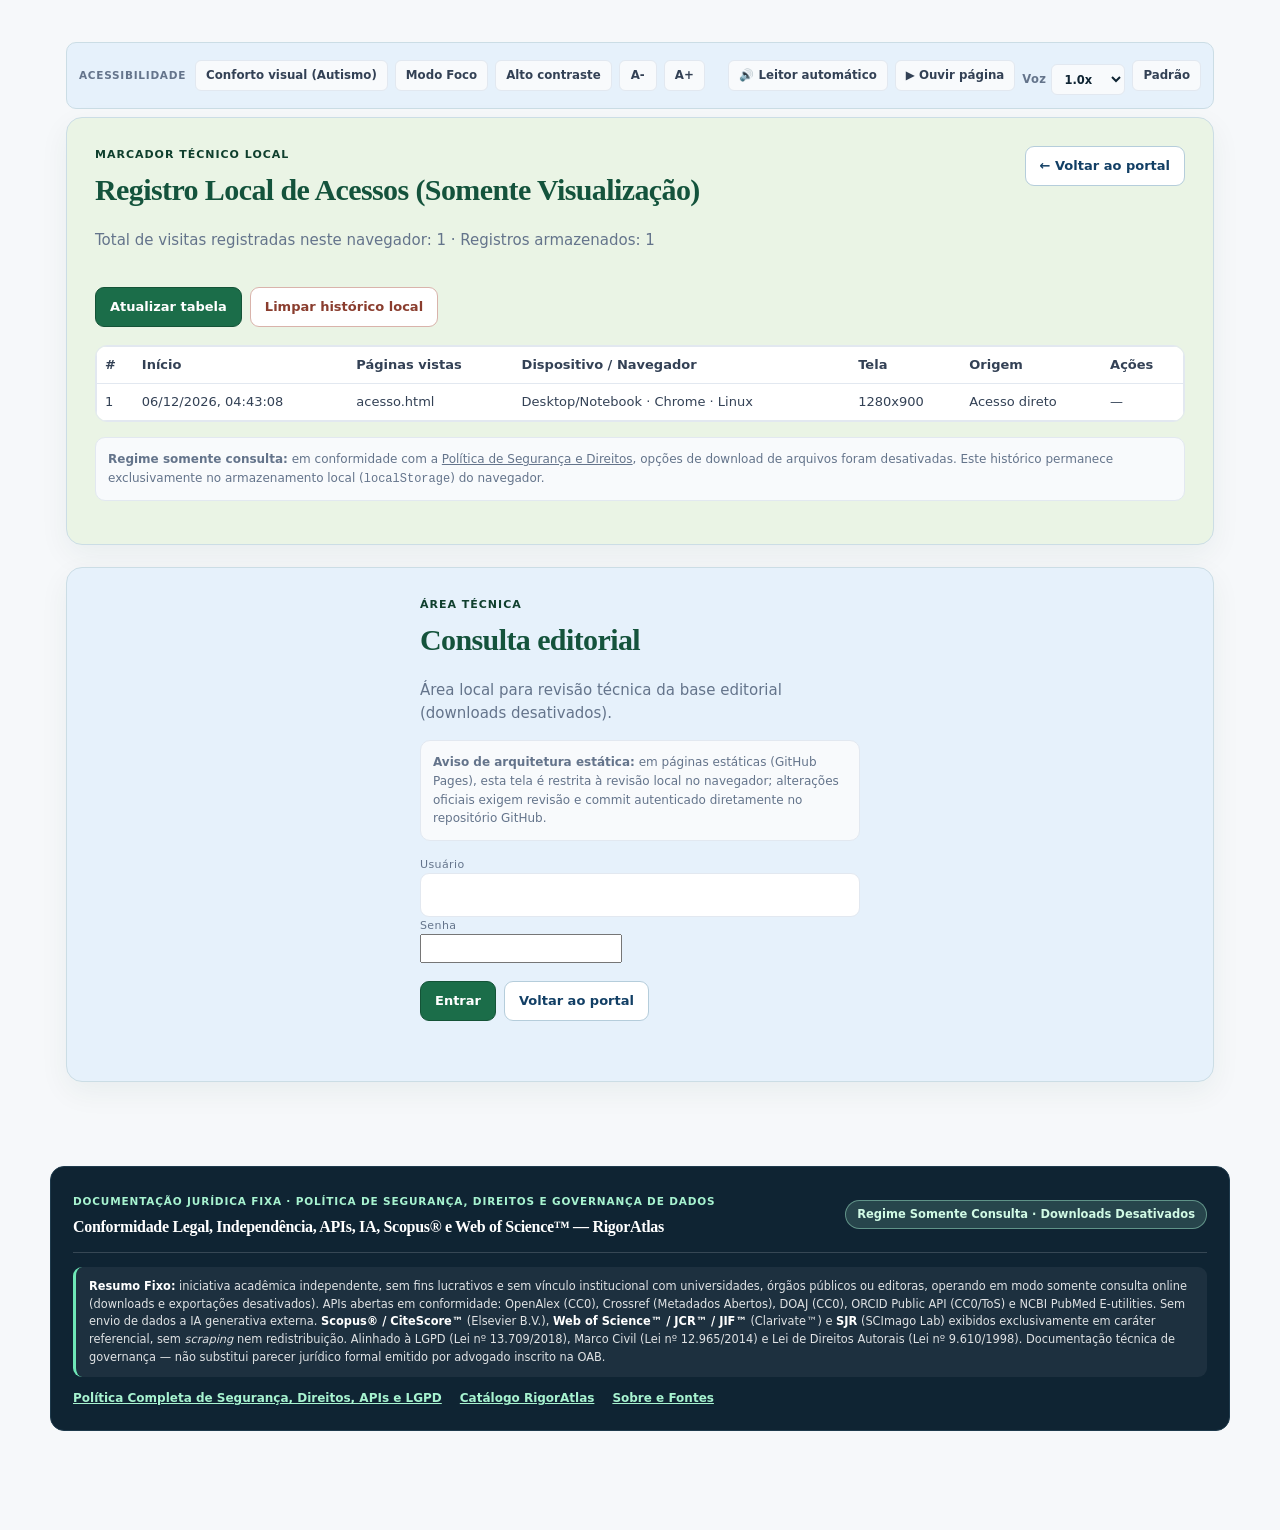
==== commit 586017f7: "refactor(brand): remover todas as vinculações à UFT/PPGAD e nomes de servidores - Remove 100% das me" ====
--- a/acesso.html
+++ b/acesso.html
@@ -3,8 +3,8 @@
 <head>
 <meta charset="utf-8">
 <meta name="viewport" content="width=device-width, initial-scale=1">
-<title>Área técnica | PPGAD UFT</title>
-<link rel="stylesheet" href="assets/css/style.css?v=20261124legal1">
+<title>Área técnica | RigorAtlas</title>
+<link rel="stylesheet" href="assets/css/style.css?v=20261124indep3">
 <style>
 .access-page{min-height:100vh;display:block;padding:28px 16px;background:var(--bg)}
 .access-card{width:min(1180px,100%);margin:0 auto 22px;min-width:0;box-sizing:border-box;background:#fff;border:1px solid var(--line);border-radius:16px;box-shadow:var(--shadow);padding:28px}
@@ -114,12 +114,12 @@
   <div class="legal-compliance-head">
     <div>
       <span class="legal-compliance-kicker">DOCUMENTAÇÃO JURÍDICA FIXA · POLÍTICA DE SEGURANÇA, DIREITOS E GOVERNANÇA DE DADOS</span>
-      <h2 id="legal-footer-title">Conformidade Legal, APIs, IA, Scopus® e Web of Science™ — RigorAtlas (PPGAD/UFT)</h2>
+      <h2 id="legal-footer-title">Conformidade Legal, Independência, APIs, IA, Scopus® e Web of Science™ — RigorAtlas</h2>
     </div>
     <span class="legal-badge-readonly">Regime Somente Consulta · Downloads Desativados</span>
   </div>
   <div class="legal-disclaimer-bar">
-    <strong>Resumo Fixo:</strong> portal acadêmico público sem fins lucrativos (PPGAD/UFT) em modo somente consulta online (downloads e exportações desativados). APIs abertas em conformidade: OpenAlex (CC0), Crossref (Metadados Abertos), DOAJ (CC0), ORCID Public API (CC0/ToS) e NCBI PubMed E-utilities. Sem envio de dados a IA generativa externa. <strong>Scopus® / CiteScore™</strong> (Elsevier B.V.), <strong>Web of Science™ / JCR™ / JIF™</strong> (Clarivate™) e <strong>SJR</strong> (SCImago Lab) exibidos exclusivamente em caráter referencial, sem <em>scraping</em> nem redistribuição. Alinhado à LGPD (Lei nº 13.709/2018), Marco Civil (Lei nº 12.965/2014) e Lei de Direitos Autorais (Lei nº 9.610/1998). Documentação técnica de governança — não substitui parecer jurídico formal (Procuradoria/UFT ou OAB).
+    <strong>Resumo Fixo:</strong> iniciativa acadêmica independente, sem fins lucrativos e sem vínculo institucional com universidades, órgãos públicos ou editoras, operando em modo somente consulta online (downloads e exportações desativados). APIs abertas em conformidade: OpenAlex (CC0), Crossref (Metadados Abertos), DOAJ (CC0), ORCID Public API (CC0/ToS) e NCBI PubMed E-utilities. Sem envio de dados a IA generativa externa. <strong>Scopus® / CiteScore™</strong> (Elsevier B.V.), <strong>Web of Science™ / JCR™ / JIF™</strong> (Clarivate™) e <strong>SJR</strong> (SCImago Lab) exibidos exclusivamente em caráter referencial, sem <em>scraping</em> nem redistribuição. Alinhado à LGPD (Lei nº 13.709/2018), Marco Civil (Lei nº 12.965/2014) e Lei de Direitos Autorais (Lei nº 9.610/1998). Documentação técnica de governança — não substitui parecer jurídico formal emitido por advogado inscrito na OAB.
   </div>
   <div class="legal-links-bar">
     <a href="privacidade.html">Política Completa de Segurança, Direitos, APIs e LGPD</a>
@@ -143,7 +143,7 @@
 }
 
 async function loadData(){
-  const local=localStorage.getItem("ppgad_admin_base");
+  const local=localStorage.getItem("rigoratlas_admin_base");
   if(local){try{data=JSON.parse(local);return}catch{}}
   const res=await fetch(DATA_URL,{cache:"no-store"});
   if(!res.ok) throw new Error("Não foi possível carregar a base editorial.");
@@ -182,23 +182,23 @@
  const uHash=await sha256Hex($("usuario").value.trim());
  const pHash=await sha256Hex($("senha").value);
  if(uHash===USER_SHA256 && pHash===PASS_SHA256){
-   sessionStorage.setItem("ppgad_admin_auth","1");
+   sessionStorage.setItem("rigoratlas_admin_auth","1");
    $("login-view").style.display="none";$("admin-panel").style.display="block";
    try{await loadData();render()}catch(err){$("admin-panel").innerHTML="<p>"+esc(err.message)+"</p>"}
  }else $("login-msg").textContent="Usuário ou senha inválidos.";
 };
 
-$("logout").onclick=()=>{sessionStorage.removeItem("ppgad_admin_auth");location.reload()};
+$("logout").onclick=()=>{sessionStorage.removeItem("rigoratlas_admin_auth");location.reload()};
 $("add").onclick=()=>{data.revistas.unshift({id:Date.now(),titulo:"Nova revista",editora:"",issn:"",area:"",escopo:"",citescore:null,maiorPercentil:null,sjr:"",colecaoWos:"",fatorImpacto:null,acordoCapes:null,idioma:"",custo:"",url:"",urlInstrucoes:"",atualizadoEm:new Date().toISOString().slice(0,10)});render()};
-$("save-local").onclick=()=>{localStorage.setItem("ppgad_admin_base",JSON.stringify(data));alert("Rascunho salvo localmente neste navegador.")};
-$("reset").onclick=()=>{if(confirm("Restaurar a base original e apagar o rascunho local?")){localStorage.removeItem("ppgad_admin_base");location.reload()}};
-if(sessionStorage.getItem("ppgad_admin_auth")==="1"){
+$("save-local").onclick=()=>{localStorage.setItem("rigoratlas_admin_base",JSON.stringify(data));alert("Rascunho salvo localmente neste navegador.")};
+$("reset").onclick=()=>{if(confirm("Restaurar a base original e apagar o rascunho local?")){localStorage.removeItem("rigoratlas_admin_base");location.reload()}};
+if(sessionStorage.getItem("rigoratlas_admin_auth")==="1"){
  $("login-view").style.display="none";$("admin-panel").style.display="block";
  loadData().then(render).catch(e=>{$("admin-panel").innerHTML="<p>"+esc(e.message)+"</p>"});
 }
 </script>
 <script type="module">
-import {getVisitData,clearVisitLog} from "./assets/js/visitor-tracker.js?v=20261124legal1";
+import {getVisitData,clearVisitLog} from "./assets/js/visitor-tracker.js?v=20261124indep3";
 const $v=id=>document.getElementById(id);
 const escV=s=>String(s??"").replace(/[&<>"]/g,c=>({"&":"&amp;","<":"&lt;",">":"&gt;",'"':"&quot;"}[c]));
 function renderVisits(){
@@ -222,6 +222,6 @@
 });
 renderVisits();
 </script>
-<script type="module" src="assets/js/accessibility.js?v=20261118v8"></script>
+<script type="module" src="assets/js/accessibility.js?v=20261124indep3"></script>
 </body>
 </html>
--- a/assets/css/style.css
+++ b/assets/css/style.css
@@ -50,7 +50,7 @@
   text-decoration:none;
   min-width:0;
 }
-.ppgad-logo{
+.brand-logo{
   width:32px;
   height:32px;
   object-fit:cover;
@@ -462,7 +462,7 @@
     width:calc(100% - 24px);
     gap:12px;
   }
-  .ppgad-logo{width:28px;height:28px}
+  .brand-logo{width:28px;height:28px}
   .brand-text small{display:none}
   .brand-text strong{font-size:14px}
   .site-header nav{overflow-x:auto;max-width:55%}
@@ -858,7 +858,7 @@
   .header-search-row{width:calc(100% - 16px)}
 }
 
-/* Catálogo acessível baseado nas planilhas PPGAD */
+/* Catálogo acessível de periódicos científicos */
 .portal-toolbar{display:grid;grid-template-columns:minmax(220px,2fr) repeat(3,minmax(125px,1fr)) auto;gap:10px;background:#fff;padding:18px;border:1px solid var(--line);border-radius:16px}
 .portal-toolbar input,.portal-toolbar select,.portal-toolbar button,.portal-tools select,.portal-tools button{min-height:44px;max-width:100%;border:1px solid #ccd9d1;border-radius:9px;padding:9px;background:#fff;color:#173c2d}
 .portal-toolbar button,.portal-tools button{cursor:pointer;font-weight:600}
@@ -877,7 +877,7 @@
 .origin-internal,.origin-external{display:inline-block;border:1px solid #c6d8ce;border-radius:999px;padding:2px 8px;font-size:11px;font-weight:700;white-space:nowrap;background:#e8f4eb;color:#12543a}.origin-external{background:#f3f0e8;border-color:#e1d7c3;color:#665023}.external-link-note{display:block;font-size:11px;color:#6b6252;margin-top:5px;line-height:1.5}.ai-loading{display:flex;align-items:center;gap:14px;margin:12px 0;padding:16px;background:#eff7f1;border:1px solid #c7ded0;border-radius:12px;color:#144a35}.ai-loading[hidden]{display:none}.ai-loading strong{display:block;font-size:15px}.ai-loading p{margin:4px 0 0;font-size:13px}.ai-spinner{display:block;width:26px;height:26px;flex:none;border-radius:50%;border:3px solid #b6d8c4;border-top-color:#0a6447;animation:ai-spin 1s linear infinite}@keyframes ai-spin{to{transform:rotate(360deg)}}@media(prefers-reduced-motion:reduce){.ai-spinner{animation:none;border-style:dotted}}.ai-rich-card .origin-internal{margin:2px 0 8px}.journal-actions .external-link-note{margin-top:7px}
 
 
-/* RigorAtlas — azul dos rios, luz do Tocantins e verde da agroenergia. */
+/* RigorAtlas — paleta editorial científica. */
 html{scroll-padding-top:120px;overflow-x:clip}
 body{overflow-x:clip}
 .site-header{
@@ -892,7 +892,7 @@
   align-items:center;justify-content:space-between;gap:24px;
 }
 .site-header .brand-lockup{display:flex;flex-direction:row;align-items:center;justify-content:flex-start;width:auto;min-width:0;gap:12px}
-.site-header .ppgad-logo{display:block;width:64px;height:64px;aspect-ratio:1;object-fit:contain;flex:none;border-radius:50%;opacity:1}
+.site-header .brand-logo{display:block;width:64px;height:64px;aspect-ratio:1;object-fit:contain;flex:none;border-radius:50%;opacity:1}
 .site-header .brand-text{text-align:left;min-width:0}
 .site-header .brand-text strong{font:700 26px/1.1 system-ui,-apple-system,"Segoe UI",sans-serif;letter-spacing:-.04em;white-space:nowrap}
 .site-header .brand-text strong span{color:#86cee8}
@@ -930,8 +930,6 @@
 .banner-prompts button,.banner-prompts a{display:inline-flex;align-items:center;padding:6px 11px;font-size:11px;font-weight:600;color:#2b5b7c;background:transparent;border:1px solid #bad1e0;border-radius:999px;min-height:34px;text-decoration:none;box-sizing:border-box}
 .banner-prompts button:hover,.banner-prompts a:hover{background:#fff;border-color:#155c90}
 .banner-guide{align-self:start;background:#fff;border:1px solid #d7e6ee;border-radius:16px;padding:20px;box-shadow:none}
-.tocantins-art{margin:-8px 0 6px;height:115px;overflow:hidden}
-.tocantins-art svg{width:100%;height:100%;display:block}
 .guide-label{font-size:10px;font-weight:750;line-height:1.6;letter-spacing:.08em;color:#37617a;margin:6px 0 16px}
 .banner-guide ol{list-style:none;margin:0;padding:0;display:grid;gap:15px}
 .banner-guide li{display:flex;gap:12px;align-items:flex-start}
@@ -994,7 +992,7 @@
   .site-header .brand-lockup{grid-row:1/3}
   .site-header .header-search{max-width:none}
   .site-header nav{grid-column:2;justify-content:flex-start;flex-wrap:wrap}
-  .site-header .ppgad-logo{width:60px;height:60px}
+  .site-header .brand-logo{width:60px;height:60px}
   .catalog-section,.compare-section,.suggest-section,.journal-card{scroll-margin-top:156px}
   .discovery-banner{padding:28px;gap:24px;grid-template-columns:minmax(0,1fr) minmax(230px,.8fr)}
   .featured-journals{grid-template-columns:repeat(3,minmax(0,1fr))}
@@ -1003,7 +1001,7 @@
   html{scroll-padding-top:206px}
   .site-header .header-inner{width:calc(100% - 24px);grid-template-columns:minmax(0,1fr);gap:8px;padding:8px 0}
   .site-header .brand-lockup{grid-row:auto;gap:9px}
-  .site-header .ppgad-logo{width:40px;height:40px}
+  .site-header .brand-logo{width:40px;height:40px}
   .site-header .brand-text strong{font-size:21px}
   .site-header .brand-text small{font-size:9px;margin-top:3px}
   .site-header .header-search input{height:40px;font-size:16px}
@@ -1017,7 +1015,6 @@
   .banner-lead{font-size:15px}
   .banner-description{font-size:13px}
   .banner-guide{width:100%;padding:18px}
-  .tocantins-art{height:85px}
   .featured-heading{align-items:flex-start;flex-direction:column;gap:10px}
   .featured-heading h2{font-size:19px}
   .featured-journals{grid-template-columns:repeat(2,minmax(0,1fr))}
@@ -1333,7 +1330,7 @@
 .site-header{border-bottom-color:var(--search-green)}
 .site-header .header-inner{position:relative;width:calc(100% - 32px);max-width:1440px;min-height:65px;padding:8px 0;display:grid;grid-template-columns:max-content minmax(0,560px);justify-content:space-between;align-items:center;gap:20px}
 .site-header .brand-lockup{gap:10px}
-.site-header .ppgad-logo{width:44px;height:44px}
+.site-header .brand-logo{width:44px;height:44px}
 .site-header .brand-text strong{font-size:22px}
 .site-header .brand-text small{font-size:9px;margin-top:4px}
 .site-header .header-search{display:grid;grid-template-columns:minmax(0,1fr) auto;gap:8px;width:100%;max-width:none;margin:0}
@@ -1353,7 +1350,7 @@
 @media(max-width:700px){
   .site-header .header-inner{width:calc(100% - 24px);min-height:0;padding:6px 0;grid-template-columns:minmax(0,1fr);gap:6px}
   .site-header .brand-lockup{gap:8px}
-  .site-header .ppgad-logo{width:28px;height:28px}
+  .site-header .brand-logo{width:28px;height:28px}
   .site-header .brand-text strong{font-size:18px}
   .site-header .brand-text small{font-size:8px;margin-top:2px}
   .site-header .header-search{grid-template-columns:minmax(0,1fr);gap:6px}
@@ -1426,7 +1423,7 @@
 @media(min-width:901px){
  .site-header .header-inner{min-height:98px;padding:12px 0;grid-template-columns:max-content minmax(0,840px);gap:24px}
  .site-header .brand-lockup{gap:15px}
- .site-header .ppgad-logo{width:66px;height:66px}
+ .site-header .brand-logo{width:66px;height:66px}
  .site-header .brand-text strong{font-size:33px}
  .site-header .brand-text small{font-size:13.5px;margin-top:6px}
  .site-header .header-search{gap:12px}
@@ -1484,7 +1481,7 @@
  .featured-journal .featured-rank,.featured-journal .featured-link,.banner-featured .featured-criteria{display:none}
 }
 /* Critérios de pesquisa e transparência, sem alteração da identidade visual. */
-.research-filters{margin:1rem 0;padding:1rem;border:1px solid #bacfc5;border-radius:14px;background:#f4f8f5;color:#172d24}.research-filters summary{font-size:1.15rem;font-weight:700;cursor:pointer}.research-filters p{line-height:1.6}.research-filters .portal-toolbar{display:grid;grid-template-columns:repeat(auto-fit,minmax(190px,1fr));gap:14px}.research-filters label{display:flex;flex-direction:column;gap:6px;font-size:.9rem}.research-filters select,.research-filters input{width:100%;min-width:0;min-height:44px}.information-page{max-width:900px;margin:32px auto;padding:24px;line-height:1.75;color:#172d24}.information-page h2{margin-top:1.5em}.information-page .brand-lockup{display:flex;gap:12px}.information-page .ppgad-logo{width:64px;height:64px}.data-provenance{line-height:1.6}.search-privacy{font-size:.85rem;line-height:1.5;margin:12px auto;max-width:1100px;padding:0 16px}button:disabled{opacity:.55;cursor:not-allowed}
+.research-filters{margin:1rem 0;padding:1rem;border:1px solid #bacfc5;border-radius:14px;background:#f4f8f5;color:#172d24}.research-filters summary{font-size:1.15rem;font-weight:700;cursor:pointer}.research-filters p{line-height:1.6}.research-filters .portal-toolbar{display:grid;grid-template-columns:repeat(auto-fit,minmax(190px,1fr));gap:14px}.research-filters label{display:flex;flex-direction:column;gap:6px;font-size:.9rem}.research-filters select,.research-filters input{width:100%;min-width:0;min-height:44px}.information-page{max-width:900px;margin:32px auto;padding:24px;line-height:1.75;color:#172d24}.information-page h2{margin-top:1.5em}.information-page .brand-lockup{display:flex;gap:12px}.information-page .brand-logo{width:64px;height:64px}.data-provenance{line-height:1.6}.search-privacy{font-size:.85rem;line-height:1.5;margin:12px auto;max-width:1100px;padding:0 16px}button:disabled{opacity:.55;cursor:not-allowed}
 /* Uma única lista de escolhas, com rótulos permanentes e retorno imediato. */
 .catalog-filter-panel{background:#fff;border:1px solid #cddbd5;border-radius:18px;padding:24px;color:#163d32;margin:18px 0}.catalog-filter-heading{display:flex;align-items:flex-start;justify-content:space-between;gap:20px}.catalog-filter-heading h3{margin:0 0 8px;font-size:1.35rem}.catalog-filter-heading p{margin:0;max-width:720px;line-height:1.6;color:#51645d}.catalog-filter-heading button,.catalog-empty button{flex-shrink:0;min-height:44px;border:1px solid #b7cec2;border-radius:9px;background:#f3f8f5;color:#164c39;padding:10px 14px;font-weight:600;cursor:pointer}.catalog-filter-list{display:grid;grid-template-columns:repeat(3,minmax(0,1fr));gap:22px 18px;margin-top:22px}.catalog-filter-field{display:flex;flex-direction:column;gap:8px;min-width:0}.catalog-filter-field>span{font-size:14px;font-weight:700;line-height:1.4}.catalog-filter-field select,.catalog-filter-field input,.catalog-results-bar select{width:100%;min-width:0;min-height:46px;border:1px solid #b7c9c0;border-radius:9px;background:#fff;color:#203c31;padding:10px;font:inherit;font-size:15px}.catalog-filter-field small{font-size:12px;color:#586d62;line-height:1.5}.catalog-query{margin-top:22px}.catalog-query input{background:#f7faf8}.catalog-data-note{font-size:13px;line-height:1.6;padding:12px;background:#f1f6f3;border-radius:9px;margin:20px 0 10px}.catalog-data-details{font-size:13px;line-height:1.6;color:#52675c}.catalog-data-details summary{cursor:pointer;text-decoration:underline}.catalog-results-bar{display:flex;justify-content:space-between;align-items:center;gap:18px;margin:24px 0 14px}.catalog-results-bar #count{font-weight:700;font-size:16px;color:#163d32}.catalog-results-bar label{display:flex;align-items:center;gap:10px;font-size:13px}.catalog-results-bar select{width:auto}.active-filters{display:flex;gap:8px;flex-wrap:wrap;margin-bottom:18px}.active-filters[hidden]{display:none}.active-filters button{border:1px solid #b7d4c5;border-radius:20px;background:#eaf5ee;color:#174a35;padding:9px 13px;font-size:13px;line-height:1.4;min-height:44px;cursor:pointer;text-align:left;overflow-wrap:anywhere}.catalog-empty{grid-column:1/-1;border:1px dashed #b7c9c0;border-radius:14px;padding:30px;text-align:center;background:#fff}.catalog-empty h3{margin:0 0 10px}.catalog-empty p{line-height:1.6}.catalog-filter-panel :focus-visible,.active-filters button:focus-visible{outline:3px solid #25714f;outline-offset:3px}
 @media(max-width:900px){.catalog-filter-list{grid-template-columns:repeat(2,minmax(0,1fr))}.catalog-filter-heading{flex-wrap:wrap}}
@@ -1720,7 +1717,9 @@
 .policy-hero-badge{display:inline-flex;align-items:center;gap:6px;padding:5px 12px;border-radius:999px;background:#e6f4ec;border:1px solid #82c8a3;color:#11462c;font-size:12px;font-weight:750;margin:8px 0 6px}
 .policy-callout{margin:16px 0;padding:15px 17px;border-radius:12px;background:#eef6fa;border:1px solid #b8d3e3;border-left:4px solid #123f65;color:#14364f}
 .policy-callout-warn{background:#fff8e6;border-color:#e8cd82;border-left-color:#9a6700;color:#4a3500}
-.policy-callout strong{display:block;margin-bottom:4px}
+.policy-callout>strong:first-child{display:block;margin-bottom:5px;font-size:14.5px;color:#0f2433}
+.information-page .brand-lockup{color:#0f2433!important;font-family:"Source Serif 4",Georgia,serif;font-size:22px;font-weight:700;margin-bottom:10px}
+.information-page .brand-lockup strong{color:#0f2433!important}
 .policy-table-wrap{overflow:auto;margin:14px 0 20px;border:1px solid #c9dce7;border-radius:12px;background:#ffffff}
 .policy-table{width:100%;min-width:680px;border-collapse:collapse;font-size:13px;line-height:1.5}
 .policy-table th{background:#0f3554;color:#ffffff;text-align:left;padding:11px 12px;font-weight:750}
@@ -1735,15 +1734,610 @@
 .policy-box p,.policy-box li{font-size:13.2px;line-height:1.55;color:#214258}
 @media(max-width:720px){.policy-grid{grid-template-columns:1fr}}
 
-/* Compatibilidade Acessibilidade (Conforto visual e Alto contraste) nos novos módulos */
+/* ==========================================================================
+   ESTÉTICA CIENTÍFICA CLEAN & NAVEGAÇÃO HORIZONTAL DE TERMOS (LANÇAMENTO)
+   ========================================================================== */
+:root{
+  --bg:#f6f8fa;
+  --surface:#ffffff;
+  --surface-soft:#f8fafc;
+  --ink:#0f2433;
+  --ink-body:#334155;
+  --muted:#64748b;
+  --line:#e2e8f0;
+  --line-strong:#cbd5e1;
+  --green:#14533c;
+  --green-2:#0f3f2d;
+  --green-3:#edf6f2;
+  --accent-navy:#0f2d40;
+  --search-green:#14533c;
+  --shadow-clean:0 1px 2px rgba(15,23,42,.04),0 6px 20px rgba(15,23,42,.035);
+}
+
+html{scroll-padding-top:var(--header-offset,136px)}
+body{
+  background:var(--bg);
+  color:var(--ink-body);
+  font-family:"Inter",system-ui,-apple-system,"Segoe UI",Roboto,sans-serif;
+  -webkit-font-smoothing:antialiased;
+  text-rendering:optimizeLegibility;
+}
+h1,h2,.section-heading h2,.discovery-banner h1,.information-page h1,.check-main h1{
+  font-family:"Source Serif 4",Georgia,"Times New Roman",serif;
+  color:var(--ink);
+  letter-spacing:-0.02em;
+  font-weight:600;
+}
+.journal-metrics,.telemetry-card strong,.featured-score,.pagination-summary,.req-score-text{
+  font-variant-numeric:tabular-nums;
+}
+
+/* Centralização limpa em desktop e mobile (navegação fixa no topo dispensa barra flutuante redundante) */
+.floating-actions{display:none!important}
+@media(min-width:701px){
+  body:has(.floating-actions) .ai-response-wrap,
+  body:has(.floating-actions) main#inicio,
+  body:has(.floating-actions) .footer-inner{
+    width:min(1180px,calc(100% - 40px))!important;
+    margin-left:auto!important;
+    margin-right:auto!important;
+  }
+}
+@media(max-width:700px){
+  .oa-chat-fab{right:14px!important;bottom:16px!important}
+  .oa-chat-drawer{bottom:74px!important;max-height:calc(100dvh - 96px)!important}
+  main{padding-bottom:84px!important}
+}
+main#inicio,.ai-response-wrap{
+  width:min(1180px,calc(100% - 40px));
+  margin-inline:auto;
+}
+
+/* Cabeçalho Científico Clean em 2 faixas: Marca + Busca acima; Termos clicáveis abaixo */
+.site-header{
+  position:sticky;
+  top:0;
+  z-index:80;
+  background:#ffffff;
+  border-top:3px solid var(--green);
+  border-bottom:1px solid var(--line);
+  box-shadow:0 1px 3px rgba(15,23,42,.05);
+}
+.site-header .header-inner{
+  width:min(1180px,calc(100% - 40px));
+  max-width:1180px;
+  min-height:68px;
+  margin:0 auto;
+  padding:12px 0;
+  display:grid;
+  grid-template-columns:max-content minmax(0,1fr);
+  align-items:center;
+  gap:28px;
+}
+.site-header .brand-lockup{
+  display:inline-flex;
+  align-items:center;
+  gap:11px;
+  color:var(--ink);
+  text-decoration:none;
+}
+.site-header .brand-logo{
+  width:40px;
+  height:40px;
+  border-radius:8px;
+  opacity:1;
+}
+.site-header .brand-text strong{
+  font-family:"Source Serif 4",Georgia,serif;
+  font-size:24px;
+  font-weight:700;
+  letter-spacing:-0.02em;
+  color:var(--ink);
+}
+.site-header .brand-text strong span{color:var(--green)}
+.site-header .brand-text small{
+  margin-top:2px;
+  font-family:"Inter",system-ui,sans-serif;
+  font-size:10.5px;
+  font-weight:600;
+  letter-spacing:.05em;
+  text-transform:uppercase;
+  color:var(--muted);
+}
+
+/* Barra de busca refinada */
+.site-header .header-search{
+  display:grid;
+  grid-template-columns:minmax(0,1fr) auto;
+  gap:8px;
+  width:100%;
+  max-width:760px;
+  margin-left:auto;
+}
+.site-header .header-search input{
+  height:42px;
+  min-height:42px;
+  padding:0 14px;
+  border:1px solid var(--line-strong);
+  border-radius:8px;
+  background:#f8fafc;
+  color:var(--ink);
+  font-size:14.5px;
+  transition:border-color .15s ease,background .15s ease,box-shadow .15s ease;
+}
+.site-header .header-search input::placeholder{color:#64748b}
+.site-header .header-search input:focus{
+  background:#ffffff;
+  border-color:var(--green);
+  box-shadow:0 0 0 3px rgba(20,83,60,.12);
+  outline:none;
+}
+.site-header .header-search #ai-search-button{
+  height:42px;
+  min-height:42px;
+  min-width:108px;
+  padding:0 18px;
+  border:1px solid var(--green);
+  border-radius:8px;
+  background:var(--green);
+  color:#ffffff;
+  font-size:13.5px;
+  font-weight:600;
+  letter-spacing:.01em;
+  box-shadow:none;
+  transition:background .15s ease,border-color .15s ease;
+}
+.site-header .header-search #ai-search-button:hover{
+  background:var(--green-2);
+  border-color:var(--green-2);
+  box-shadow:none;
+}
+
+/* Faixa horizontal de termos clicáveis diretamente abaixo da busca (sem botão "Menu") */
+.header-subnav{
+  border-top:1px solid #edf2f6;
+  background:#fcfdfe;
+}
+.site-header nav.header-term-nav{
+  width:min(1180px,calc(100% - 40px));
+  max-width:1180px!important;
+  margin:0 auto;
+  display:flex!important;
+  flex-wrap:nowrap!important;
+  align-items:center;
+  justify-content:space-between;
+  gap:2px;
+  overflow-x:auto!important;
+  scrollbar-width:none;
+  -webkit-overflow-scrolling:touch;
+}
+.site-header nav.header-term-nav::-webkit-scrollbar{display:none}
+.site-header nav.header-term-nav a{
+  position:relative;
+  flex:0 0 auto;
+  white-space:nowrap;
+  padding:10px 8px;
+  border-radius:0;
+  border-bottom:2px solid transparent;
+  background:transparent;
+  color:#334155;
+  font-size:12.6px;
+  font-weight:500;
+  letter-spacing:.005em;
+  text-decoration:none;
+  transition:color .15s ease,border-color .15s ease,background .15s ease;
+}
+.site-header nav.header-term-nav a:hover,
+.site-header nav.header-term-nav a:focus-visible{
+  color:var(--green);
+  background:rgba(20,83,60,.04);
+  border-bottom-color:rgba(20,83,60,.45);
+  outline:none;
+}
+.site-header nav.header-term-nav a.on{
+  color:var(--green);
+  font-weight:650;
+  background:transparent;
+  border-bottom-color:var(--green);
+}
+
+@media(min-width:901px){
+  .site-header .header-inner{
+    min-height:70px;
+    padding:12px 0;
+    grid-template-columns:max-content minmax(0,1fr);
+    gap:32px;
+  }
+  .site-header .brand-logo{width:42px;height:42px}
+  .site-header .brand-text strong{font-size:25px}
+  .site-header .brand-text small{font-size:10.5px;margin-top:2px}
+  .site-header .header-search input{height:42px;min-height:42px;padding:0 14px;font-size:14.5px}
+  .site-header .header-search #ai-search-button{height:42px;min-height:42px;min-width:110px;padding:0 18px;font-size:13.5px}
+}
+@media(max-width:700px){
+  .site-header .header-inner{
+    width:calc(100% - 24px);
+    padding:10px 0 8px;
+    grid-template-columns:minmax(0,1fr);
+    gap:8px;
+  }
+  .site-header .brand-logo{width:32px;height:32px}
+  .site-header .brand-text strong{font-size:20px}
+  .site-header .brand-text small{font-size:9px}
+  .site-header .header-search{max-width:none;grid-template-columns:minmax(0,1fr) auto;gap:6px}
+  .site-header .header-search input{height:40px;min-height:40px;font-size:15px}
+  .site-header .header-search #ai-search-button{height:40px;min-height:40px;min-width:88px;padding:0 12px;font-size:13px}
+  .site-header nav.header-term-nav{width:100%!important;padding:0 10px;justify-content:flex-start;gap:4px}
+  .site-header nav.header-term-nav a{padding:9px 10px;font-size:12.5px}
+}
+
+/* Barra de acessibilidade discreta e elegante */
+.a11y-bar{
+  margin:14px 0 8px;
+  padding:7px 12px;
+  background:#ffffff;
+  border:1px solid var(--line);
+  border-radius:10px;
+  box-shadow:none;
+}
+.a11y-title{font-size:10.5px;font-weight:700;letter-spacing:.07em;color:var(--muted)}
+.a11y-btn{
+  min-height:31px;
+  padding:4px 10px;
+  border-radius:6px;
+  border:1px solid var(--line);
+  background:#f8fafc;
+  color:#334155;
+  font-size:11.8px;
+  font-weight:550;
+}
+.a11y-btn:hover{background:#eef4f1;border-color:#b7d1c4;color:var(--green)}
+.a11y-btn[aria-pressed="true"]{background:var(--accent-navy);border-color:var(--accent-navy);color:#ffffff;box-shadow:none}
+.a11y-btn-audio[aria-pressed="true"]{background:var(--green);border-color:var(--green);color:#ffffff}
+.a11y-rate{font-size:11.5px;color:var(--muted)}
+.a11y-rate select{min-height:31px;border-radius:6px;border:1px solid var(--line);background:#f8fafc;color:var(--ink);font-size:11.5px}
+
+.search-privacy{
+  margin:8px 0 12px;
+  padding:9px 14px;
+  max-width:none;
+  background:#ffffff;
+  border:1px solid var(--line);
+  border-left:3px solid var(--green);
+  border-radius:8px;
+  font-size:12.5px;
+  color:#475569;
+}
+.search-privacy a{color:var(--green);font-weight:600;text-decoration:underline;text-underline-offset:2px}
+
+/* Superfícies editoriais unificadas, claras e científicas */
+.discovery-banner,
+main>section.site-stage,
+main>section.req-checklist-section,
+main>section.predatory-section,
+main>section.compare-section,
+main>section.faq-section,
+main>section.suggest-section{
+  background:#ffffff!important;
+  border:1px solid var(--line)!important;
+  border-radius:14px!important;
+  box-shadow:var(--shadow-clean)!important;
+}
+.discovery-banner::before,
+main>section::before{display:none!important}
+.discovery-banner{
+  padding:32px 34px;
+  margin-top:8px;
+  gap:28px;
+}
+.banner-kicker{
+  font-size:11px;
+  font-weight:700;
+  letter-spacing:.09em;
+  color:var(--green);
+}
+.discovery-banner h1{
+  font-size:clamp(28px,3.1vw,40px);
+  line-height:1.18;
+  color:var(--ink);
+  margin:10px 0 14px;
+}
+.discovery-banner h1 em{
+  font-style:italic;
+  color:var(--green);
+}
+.banner-lead{
+  color:#475569;
+  font-size:15.5px;
+  line-height:1.65;
+}
+.banner-primary{
+  background:var(--green)!important;
+  border:1px solid var(--green)!important;
+  color:#ffffff!important;
+  border-radius:8px!important;
+  font-weight:600!important;
+  box-shadow:none!important;
+}
+.banner-primary:hover{background:var(--green-2)!important;border-color:var(--green-2)!important}
+.banner-secondary{
+  background:#ffffff!important;
+  border:1px solid var(--line-strong)!important;
+  color:var(--ink)!important;
+  border-radius:8px!important;
+  font-weight:600!important;
+}
+.banner-secondary:hover{background:#f8fafc!important;border-color:var(--green)!important;color:var(--green)!important}
+.banner-prompts a{
+  background:#f8fafc!important;
+  border:1px solid var(--line)!important;
+  color:#334155!important;
+  border-radius:6px!important;
+  font-size:12.5px!important;
+}
+.banner-prompts a:hover{border-color:var(--green)!important;color:var(--green)!important;background:var(--green-3)!important}
+
+.banner-guide-panel{
+  background:#fafbfc;
+  border:1px solid var(--line);
+  border-top:3px solid var(--green);
+  border-radius:12px;
+  padding:20px 22px;
+  display:flex;
+  flex-direction:column;
+  justify-content:space-between;
+  gap:14px;
+}
+.hero-video-badge{
+  background:var(--green-3);
+  color:var(--green);
+  border:1px solid #cce3d7;
+  font-size:10px;
+  letter-spacing:.08em;
+}
+.hero-video-title{font-family:"Source Serif 4",Georgia,serif;font-size:20px;font-weight:650;color:var(--ink);line-height:1.25}
+.guide-steps-clean{
+  list-style:none;
+  margin:0;
+  padding:0;
+  display:grid;
+  gap:12px;
+}
+.guide-steps-clean li{
+  display:grid;
+  grid-template-columns:30px minmax(0,1fr);
+  gap:12px;
+  align-items:start;
+  padding-top:10px;
+  border-top:1px solid #e8eef3;
+}
+.guide-steps-clean li:first-child{padding-top:0;border-top:0}
+.guide-num{
+  display:inline-flex;
+  align-items:center;
+  justify-content:center;
+  width:28px;
+  height:28px;
+  border-radius:7px;
+  background:var(--green-3);
+  border:1px solid #cce3d7;
+  color:var(--green);
+  font-size:11.5px;
+  font-weight:700;
+  letter-spacing:.02em;
+  margin-top:2px;
+}
+.guide-steps-clean strong{
+  display:block;
+  font-size:13.8px;
+  font-weight:650;
+  color:var(--ink);
+  margin-bottom:2px;
+}
+.guide-steps-clean p{
+  margin:0;
+  font-size:12.6px;
+  line-height:1.5;
+  color:#475569;
+}
+.req-guide-panel{
+  background:#fafbfc;
+  border:1px solid var(--line);
+  border-top:3px solid var(--green);
+  border-radius:12px;
+  padding:22px;
+  display:flex;
+  flex-direction:column;
+  gap:12px;
+}
+.req-guide-panel h3{
+  margin:2px 0 0;
+  font-family:"Source Serif 4",Georgia,serif;
+  font-size:20px;
+  font-weight:650;
+  color:var(--ink);
+  line-height:1.25;
+}
+.req-guide-panel>p{
+  margin:0;
+  font-size:13.5px;
+  line-height:1.6;
+  color:#475569;
+}
+.req-pillar-list{
+  list-style:none;
+  margin:4px 0 0;
+  padding:0;
+  display:grid;
+  gap:10px;
+}
+.req-pillar-list li{
+  padding:10px 12px;
+  background:#ffffff;
+  border:1px solid var(--line);
+  border-left:3px solid var(--green);
+  border-radius:8px;
+  font-size:13px;
+  line-height:1.55;
+  color:#334155;
+}
+.req-pillar-list li strong{color:var(--ink)}
+.req-guide-note{
+  margin-top:auto!important;
+  padding-top:12px;
+  border-top:1px solid var(--line);
+  font-size:12px!important;
+  color:#64748b!important;
+}
+
+/* Destaques do catálogo mais limpos */
+.banner-featured{border-top:1px solid var(--line);padding-top:24px}
+.featured-journals .featured-journal{
+  background:#ffffff;
+  border:1px solid var(--line);
+  border-radius:10px;
+  box-shadow:none;
+  transition:border-color .15s ease,transform .15s ease,box-shadow .15s ease;
+}
+.featured-journals .featured-journal:hover{
+  border-color:var(--green);
+  transform:translateY(-2px);
+  box-shadow:0 6px 16px rgba(15,23,42,.06);
+}
+.featured-journal .cover-fallback{
+  background:linear-gradient(155deg,#0f2d40 0%,#14533c 100%)!important;
+  border-radius:6px;
+}
+
+/* Radar Científico institucional e limpo (sem caixa escura com borda neon) */
+main>section#tech-telemetry.tech-telemetry{
+  margin:20px auto;
+  padding:22px 26px;
+  border:1px solid var(--line)!important;
+  border-top:3px solid var(--green)!important;
+  border-radius:14px!important;
+  background:#ffffff!important;
+  color:var(--ink)!important;
+  box-shadow:var(--shadow-clean)!important;
+}
+.telemetry-head .eyebrow{color:var(--green);font-size:11px;letter-spacing:.09em}
+.telemetry-head h2{color:var(--ink);font-size:23px}
+.telemetry-chat-btn{
+  min-height:40px;
+  padding:8px 16px;
+  border:1px solid var(--green);
+  border-radius:8px;
+  background:var(--green);
+  color:#ffffff;
+  font-size:13px;
+  font-weight:600;
+  box-shadow:none;
+}
+.telemetry-chat-btn:hover{background:var(--green-2);border-color:var(--green-2)}
+.telemetry-card{
+  padding:14px 16px;
+  border:1px solid var(--line);
+  border-radius:10px;
+  background:#f8fafc;
+}
+.telemetry-label{font-size:10.5px;color:var(--green);letter-spacing:.06em;font-weight:700}
+.telemetry-card strong{font-size:18px;color:var(--ink);font-weight:700}
+.telemetry-card small{font-size:12px;color:#475569}
+
+/* Passo a passo clean */
+.site-flow .flow-step:nth-child(n){
+  background:#fafbfc;
+  border:1px solid var(--line);
+  border-top:2px solid var(--green);
+  border-radius:10px;
+  box-shadow:none;
+}
+.site-flow .flow-step .flow-kicker{color:var(--ink);font-size:13.5px;font-weight:700}
+.site-flow .flow-step strong{color:#475569;font-size:12.5px}
+.site-flow .flow-step:hover{border-color:var(--green);background:#ffffff;box-shadow:0 4px 12px rgba(15,23,42,.05)}
+
+/* Filtros e cartões de periódicos mais limpos e legíveis */
+.catalog-filter-panel{
+  background:#fafbfc;
+  border:1px solid var(--line);
+  border-radius:12px;
+  padding:22px;
+  color:var(--ink);
+}
+.catalog-filter-field select,.catalog-filter-field input,.catalog-results-bar select{
+  border:1px solid var(--line-strong);
+  border-radius:8px;
+  background:#ffffff;
+  color:var(--ink);
+  font-size:14px;
+}
+.program-filter{background:#ffffff;border:1px solid var(--line);border-radius:8px}
+.journal-grid .journal-card{
+  background:#ffffff;
+  border:1px solid var(--line);
+  border-radius:12px;
+  box-shadow:none;
+  transition:border-color .15s ease,box-shadow .15s ease;
+}
+.journal-grid .journal-card:hover{
+  border-color:#94b3a6;
+  box-shadow:0 6px 18px rgba(15,23,42,.06);
+}
+.journal-card h3{font-family:"Source Serif 4",Georgia,serif;color:var(--ink);font-weight:650}
+.journal-card .journal-metrics span{background:#f4f7f9;border:1px solid #e2e8f0;border-radius:6px;color:var(--ink)}
+.catalog-pagination{border:1px solid var(--line);border-radius:10px;box-shadow:none}
+.pagination-btn,.pagination-num,.pagination-size select{background:#f8fafc;border-color:var(--line-strong);color:var(--ink);border-radius:7px}
+.pagination-num.active{background:var(--green);border-color:var(--green);box-shadow:none}
+
+/* FAQ e botões primários padronizados */
+.faq-item{border:1px solid var(--line);border-radius:10px;box-shadow:none}
+.faq-item[open]{border-color:var(--green);box-shadow:0 4px 14px rgba(15,23,42,.05)}
+.faq-question{background:#fafbfc;color:var(--ink);font-size:15px}
+.faq-item[open] .faq-question{background:#f4f9f6;border-bottom-color:var(--line)}
+.faq-icon{color:var(--green)}
+.faq-tip{background:#f4f9f6;border-left-color:var(--green)}
+.faq-tag{background:#f1f5f9;border-color:var(--line);color:#334155}
+.primary,.suggest-submit{background:var(--green);border-color:var(--green);color:#ffffff;border-radius:8px}
+.primary:hover,.suggest-submit:hover{background:var(--green-2);border-color:var(--green-2)}
+
+/* Botão e janela do chat mais discretos e profissionais */
+.oa-chat-fab{
+  min-height:48px;
+  padding:8px 16px;
+  border:1px solid rgba(255,255,255,.18);
+  border-radius:999px;
+  background:var(--accent-navy);
+  box-shadow:0 8px 24px rgba(15,23,42,.22);
+}
+.oa-chat-fab:hover{background:#0b2333;transform:translateY(-1px);box-shadow:0 10px 28px rgba(15,23,42,.28)}
+.oa-fab-dot{width:8px;height:8px;background:#34d399;box-shadow:none}
+.oa-fab-label strong{font-size:13px;font-weight:650}
+.oa-fab-label small{font-size:10.5px;color:#cbd5e1}
+.oa-chat-drawer{border:1px solid var(--line-strong);border-radius:14px;box-shadow:0 18px 42px rgba(15,23,42,.2)}
+.oa-chat-head{background:var(--accent-navy)}
+
+/* Rodapé institucional em ardósia acadêmica profunda */
+.site-footer{background:#0f2433;border-top:3px solid var(--green)}
+.legal-compliance-standalone{background:#0f2433;border-color:#1e3a4c}
+
+/* Compatibilidade Acessibilidade (Conforto visual, Foco e Alto contraste) */
+html[data-a11y-calm="true"] .site-header{background:#ecebe2!important;border-top-color:#5b7769!important;border-bottom-color:#cfd4ca!important}
+html[data-a11y-calm="true"] .header-subnav{background:#e6e8df!important;border-top-color:#cfd4ca!important}
+html[data-a11y-calm="true"] .site-header .brand-text strong,
+html[data-a11y-calm="true"] .site-header nav.header-term-nav a{color:#23312b!important}
+html[data-a11y-calm="true"] .site-header nav.header-term-nav a.on{border-bottom-color:#3c695b!important;color:#23312b!important}
 html[data-a11y-calm="true"] main>section#tech-telemetry.tech-telemetry{background:#e7ede8!important;border-color:#9fb8ab!important;color:#23312b!important;box-shadow:none!important}
-html[data-a11y-calm="true"] main>section#tech-telemetry.tech-telemetry .telemetry-card,html[data-a11y-calm="true"] .req-checklist-section,html[data-a11y-calm="true"] .req-interactive-panel,html[data-a11y-calm="true"] .req-check-item,html[data-a11y-calm="true"] .oa-chat-drawer,html[data-a11y-calm="true"] .policy-box,html[data-a11y-calm="true"] .policy-callout{background:#faf9f4!important;border-color:#cfd4ca!important;color:#23312b!important;box-shadow:none!important}
+html[data-a11y-calm="true"] main>section#tech-telemetry.tech-telemetry .telemetry-card,html[data-a11y-calm="true"] .banner-guide-panel,html[data-a11y-calm="true"] .req-guide-panel,html[data-a11y-calm="true"] .req-pillar-list li,html[data-a11y-calm="true"] .req-checklist-section,html[data-a11y-calm="true"] .req-interactive-panel,html[data-a11y-calm="true"] .req-check-item,html[data-a11y-calm="true"] .oa-chat-drawer,html[data-a11y-calm="true"] .policy-box,html[data-a11y-calm="true"] .policy-callout,html[data-a11y-calm="true"] .search-privacy{background:#faf9f4!important;border-color:#cfd4ca!important;color:#23312b!important;box-shadow:none!important}
 html[data-a11y-calm="true"] .legal-compliance-footer,html[data-a11y-calm="true"] .legal-compliance-standalone{background:#293c34!important;border-color:#4b675b!important;color:#eef3ef!important}
 html[data-a11y-calm="true"] .legal-card{background:#21322b!important;border-color:#4b675b!important}
 html[data-a11y-calm="true"] main>section#tech-telemetry.tech-telemetry *,html[data-a11y-calm="true"] main>section#tech-telemetry.tech-telemetry h2{color:#23312b!important}
 html[data-a11y-calm="true"] main>section#tech-telemetry.tech-telemetry .telemetry-chat-btn{background:#3c695b!important;color:#ffffff!important;border-color:#2e5247!important}
-html[data-a11y-contrast="true"] .tech-telemetry,html[data-a11y-contrast="true"] .telemetry-card,html[data-a11y-contrast="true"] .req-checklist-section,html[data-a11y-contrast="true"] .req-interactive-panel,html[data-a11y-contrast="true"] .req-check-item,html[data-a11y-contrast="true"] .oa-chat-drawer,html[data-a11y-contrast="true"] .policy-box,html[data-a11y-contrast="true"] .policy-callout,html[data-a11y-contrast="true"] .policy-table-wrap{background:#ffffff!important;color:#000000!important;border:2px solid #000000!important}
+html[data-a11y-contrast="true"] .site-header,html[data-a11y-contrast="true"] .header-subnav{background:#000000!important;border-color:#ffff00!important}
+html[data-a11y-contrast="true"] .site-header nav.header-term-nav a{color:#ffffff!important}
+html[data-a11y-contrast="true"] .site-header nav.header-term-nav a.on{color:#ffff00!important;border-bottom-color:#ffff00!important}
+html[data-a11y-contrast="true"] .tech-telemetry,html[data-a11y-contrast="true"] .telemetry-card,html[data-a11y-contrast="true"] .banner-guide-panel,html[data-a11y-contrast="true"] .req-guide-panel,html[data-a11y-contrast="true"] .req-pillar-list li,html[data-a11y-contrast="true"] .req-checklist-section,html[data-a11y-contrast="true"] .req-interactive-panel,html[data-a11y-contrast="true"] .req-check-item,html[data-a11y-contrast="true"] .oa-chat-drawer,html[data-a11y-contrast="true"] .policy-box,html[data-a11y-contrast="true"] .policy-callout,html[data-a11y-contrast="true"] .policy-table-wrap,html[data-a11y-contrast="true"] .search-privacy{background:#ffffff!important;color:#000000!important;border:2px solid #000000!important}
 html[data-a11y-contrast="true"] .legal-compliance-footer,html[data-a11y-contrast="true"] .legal-compliance-standalone,html[data-a11y-contrast="true"] .legal-card{background:#000000!important;color:#ffffff!important;border:2px solid #ffff00!important}
 html[data-a11y-contrast="true"] .legal-compliance-footer a,html[data-a11y-contrast="true"] .legal-compliance-standalone a,html[data-a11y-contrast="true"] .legal-compliance-kicker{color:#ffff00!important}
 html[data-a11y-contrast="true"] .oa-chat-fab,html[data-a11y-contrast="true"] .telemetry-chat-btn{background:#000000!important;color:#ffff00!important;border:2px solid #ffff00!important}
 html[data-a11y-contrast="true"] .oa-chat-fab *{color:#ffff00!important}
+
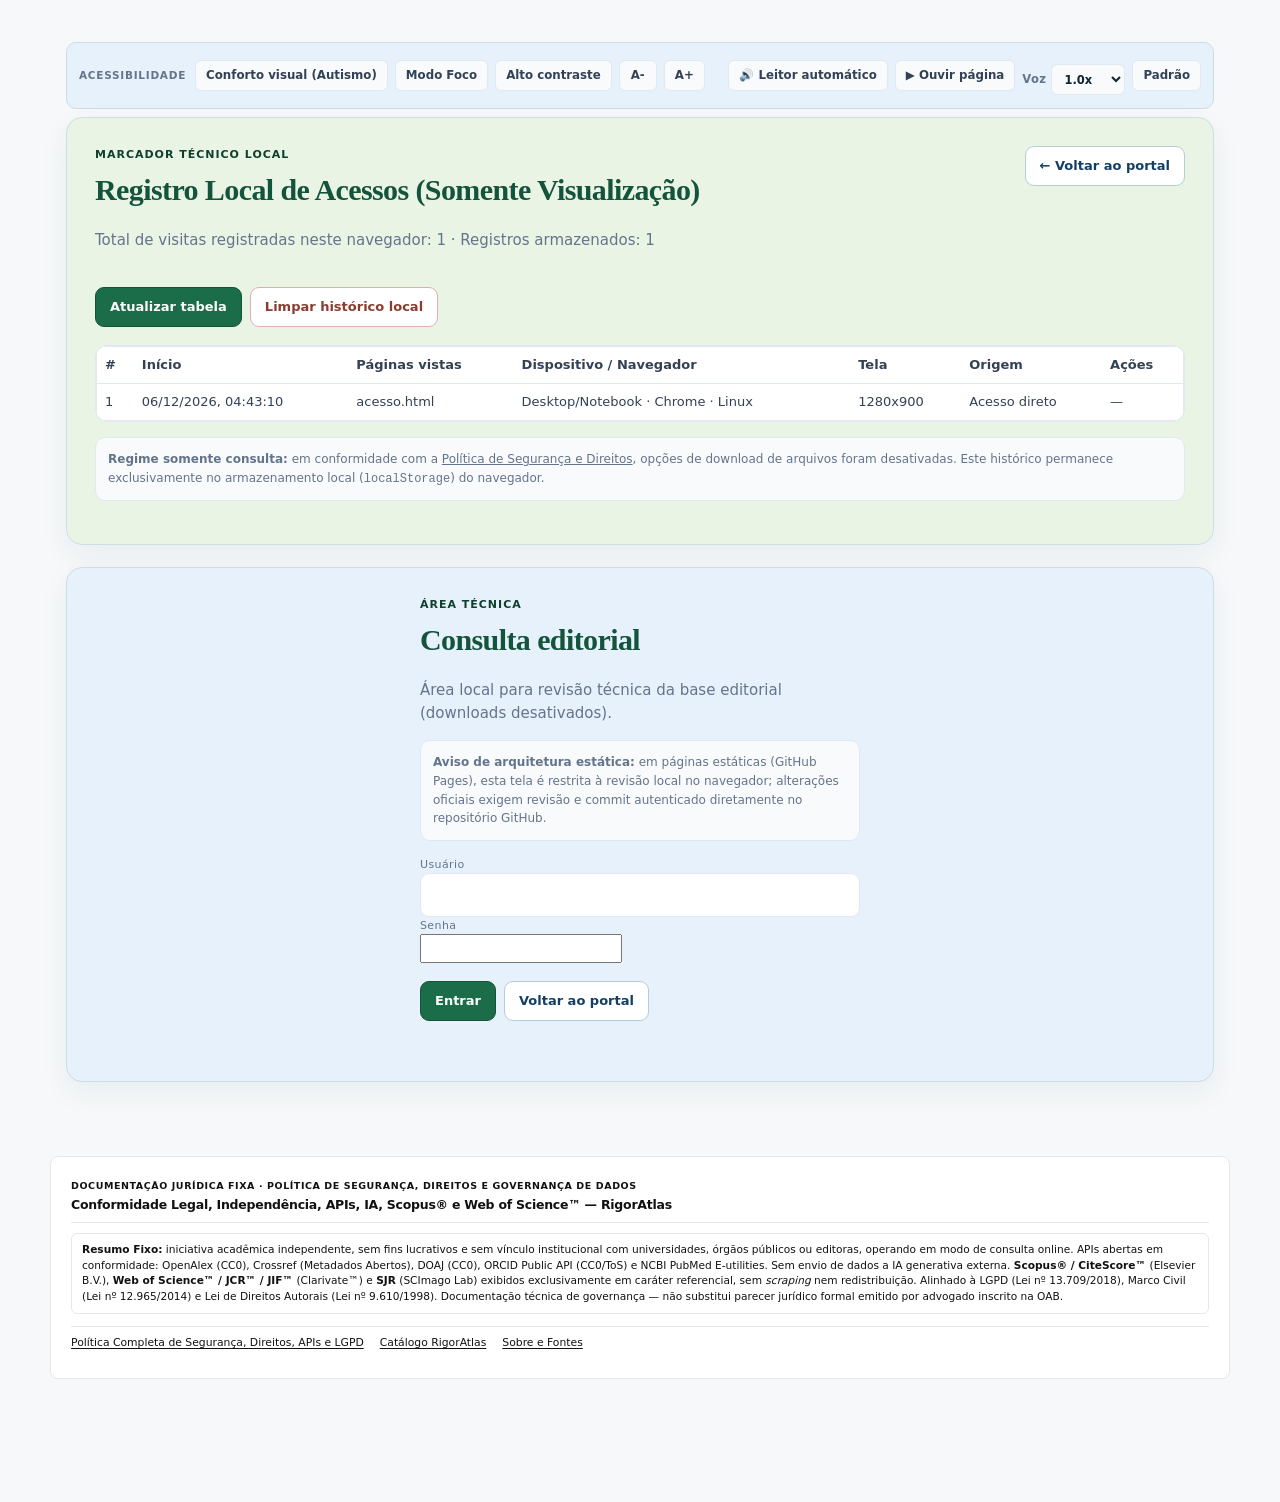
==== commit be1bc7ed: "feat(ux): sugestoes na busca, videos de aprendizado, menu lateral desktop com WhatsApp e rodape juri" ====
--- a/acesso.html
+++ b/acesso.html
@@ -4,7 +4,7 @@
 <meta charset="utf-8">
 <meta name="viewport" content="width=device-width, initial-scale=1">
 <title>Área técnica | RigorAtlas</title>
-<link rel="stylesheet" href="assets/css/style.css?v=20261124indep3">
+<link rel="stylesheet" href="assets/css/style.css?v=20261124v6">
 <style>
 .access-page{min-height:100vh;display:block;padding:28px 16px;background:var(--bg)}
 .access-card{width:min(1180px,100%);margin:0 auto 22px;min-width:0;box-sizing:border-box;background:#fff;border:1px solid var(--line);border-radius:16px;box-shadow:var(--shadow);padding:28px}
@@ -116,10 +116,9 @@
       <span class="legal-compliance-kicker">DOCUMENTAÇÃO JURÍDICA FIXA · POLÍTICA DE SEGURANÇA, DIREITOS E GOVERNANÇA DE DADOS</span>
       <h2 id="legal-footer-title">Conformidade Legal, Independência, APIs, IA, Scopus® e Web of Science™ — RigorAtlas</h2>
     </div>
-    <span class="legal-badge-readonly">Regime Somente Consulta · Downloads Desativados</span>
   </div>
   <div class="legal-disclaimer-bar">
-    <strong>Resumo Fixo:</strong> iniciativa acadêmica independente, sem fins lucrativos e sem vínculo institucional com universidades, órgãos públicos ou editoras, operando em modo somente consulta online (downloads e exportações desativados). APIs abertas em conformidade: OpenAlex (CC0), Crossref (Metadados Abertos), DOAJ (CC0), ORCID Public API (CC0/ToS) e NCBI PubMed E-utilities. Sem envio de dados a IA generativa externa. <strong>Scopus® / CiteScore™</strong> (Elsevier B.V.), <strong>Web of Science™ / JCR™ / JIF™</strong> (Clarivate™) e <strong>SJR</strong> (SCImago Lab) exibidos exclusivamente em caráter referencial, sem <em>scraping</em> nem redistribuição. Alinhado à LGPD (Lei nº 13.709/2018), Marco Civil (Lei nº 12.965/2014) e Lei de Direitos Autorais (Lei nº 9.610/1998). Documentação técnica de governança — não substitui parecer jurídico formal emitido por advogado inscrito na OAB.
+    <strong>Resumo Fixo:</strong> iniciativa acadêmica independente, sem fins lucrativos e sem vínculo institucional com universidades, órgãos públicos ou editoras, operando em modo de consulta online. APIs abertas em conformidade: OpenAlex (CC0), Crossref (Metadados Abertos), DOAJ (CC0), ORCID Public API (CC0/ToS) e NCBI PubMed E-utilities. Sem envio de dados a IA generativa externa. <strong>Scopus® / CiteScore™</strong> (Elsevier B.V.), <strong>Web of Science™ / JCR™ / JIF™</strong> (Clarivate™) e <strong>SJR</strong> (SCImago Lab) exibidos exclusivamente em caráter referencial, sem <em>scraping</em> nem redistribuição. Alinhado à LGPD (Lei nº 13.709/2018), Marco Civil (Lei nº 12.965/2014) e Lei de Direitos Autorais (Lei nº 9.610/1998). Documentação técnica de governança — não substitui parecer jurídico formal emitido por advogado inscrito na OAB.
   </div>
   <div class="legal-links-bar">
     <a href="privacidade.html">Política Completa de Segurança, Direitos, APIs e LGPD</a>
--- a/assets/css/style.css
+++ b/assets/css/style.css
@@ -1783,11 +1783,6 @@
     margin-right:auto!important;
   }
 }
-@media(max-width:700px){
-  .oa-chat-fab{right:14px!important;bottom:16px!important}
-  .oa-chat-drawer{bottom:74px!important;max-height:calc(100dvh - 96px)!important}
-  main{padding-bottom:84px!important}
-}
 main#inicio,.ai-response-wrap{
   width:min(1180px,calc(100% - 40px));
   margin-inline:auto;
@@ -1851,10 +1846,29 @@
   grid-template-columns:minmax(0,1fr) auto;
   gap:8px;
   width:100%;
-  max-width:760px;
+  max-width:780px;
   margin-left:auto;
+  align-items:start;
+}
+.site-header .search-field-group{
+  display:flex;
+  flex-direction:column;
+  gap:4px;
+  min-width:0;
+}
+.site-header .search-hint{
+  display:block;
+  font-size:11.2px;
+  line-height:1.35;
+  color:#526377;
+  padding-left:2px;
+}
+.site-header .search-hint strong{
+  color:#1e293b;
+  font-weight:600;
 }
 .site-header .header-search input{
+  width:100%;
   height:42px;
   min-height:42px;
   padding:0 14px;
@@ -1862,7 +1876,7 @@
   border-radius:8px;
   background:#f8fafc;
   color:var(--ink);
-  font-size:14.5px;
+  font-size:14.2px;
   transition:border-color .15s ease,background .15s ease,box-shadow .15s ease;
 }
 .site-header .header-search input::placeholder{color:#64748b}
@@ -1893,10 +1907,12 @@
   box-shadow:none;
 }
 
-/* Faixa horizontal de termos clicáveis diretamente abaixo da busca (sem botão "Menu") */
+/* Faixa horizontal de termos clicáveis diretamente abaixo da busca + menu suspenso ao passar o mouse */
 .header-subnav{
   border-top:1px solid #edf2f6;
   background:#fcfdfe;
+  position:relative;
+  z-index:85;
 }
 .site-header nav.header-term-nav{
   width:min(1180px,calc(100% - 40px));
@@ -1905,40 +1921,224 @@
   display:flex!important;
   flex-wrap:nowrap!important;
   align-items:center;
-  justify-content:space-between;
-  gap:2px;
-  overflow-x:auto!important;
-  scrollbar-width:none;
-  -webkit-overflow-scrolling:touch;
-}
-.site-header nav.header-term-nav::-webkit-scrollbar{display:none}
-.site-header nav.header-term-nav a{
+  justify-content:flex-start;
+  gap:24px;
+  overflow:visible!important;
+}
+.site-header nav.header-term-nav>a,
+.site-header nav.header-term-nav .nav-dropdown-trigger{
   position:relative;
   flex:0 0 auto;
   white-space:nowrap;
-  padding:10px 8px;
+  padding:11px 6px;
+  border:0;
   border-radius:0;
   border-bottom:2px solid transparent;
   background:transparent;
   color:#334155;
-  font-size:12.6px;
-  font-weight:500;
+  font-family:"Inter",system-ui,sans-serif;
+  font-size:13.5px;
+  font-weight:550;
   letter-spacing:.005em;
   text-decoration:none;
+  cursor:pointer;
+  display:inline-flex;
+  align-items:center;
+  gap:6px;
+  min-height:auto;
   transition:color .15s ease,border-color .15s ease,background .15s ease;
 }
-.site-header nav.header-term-nav a:hover,
-.site-header nav.header-term-nav a:focus-visible{
+.site-header nav.header-term-nav>a:hover,
+.site-header nav.header-term-nav>a:focus-visible,
+.site-header nav.header-term-nav .nav-dropdown-trigger:hover,
+.site-header nav.header-term-nav .nav-dropdown-trigger:focus-visible,
+.site-header nav.header-term-nav .nav-dropdown:hover .nav-dropdown-trigger,
+.site-header nav.header-term-nav .nav-dropdown.is-open .nav-dropdown-trigger{
   color:var(--green);
   background:rgba(20,83,60,.04);
-  border-bottom-color:rgba(20,83,60,.45);
+  border-bottom-color:rgba(20,83,60,.5);
   outline:none;
 }
-.site-header nav.header-term-nav a.on{
+.site-header nav.header-term-nav>a.on{
   color:var(--green);
   font-weight:650;
   background:transparent;
   border-bottom-color:var(--green);
+}
+
+/* Menu suspenso "Mais recursos" que desce ao passar o mouse ou clicar */
+.nav-dropdown{
+  position:relative;
+  margin-left:auto;
+}
+.nav-dropdown::after{
+  content:"";
+  position:absolute;
+  left:0;
+  right:0;
+  top:100%;
+  height:10px;
+}
+.nav-caret{
+  display:inline-block;
+  font-size:11px;
+  line-height:1;
+  transition:transform .18s ease;
+}
+.nav-dropdown:hover .nav-caret,
+.nav-dropdown:focus-within .nav-caret,
+.nav-dropdown.is-open .nav-caret{
+  transform:rotate(180deg);
+}
+.nav-dropdown-menu{
+  position:absolute;
+  top:calc(100% + 6px);
+  right:0;
+  min-width:236px;
+  padding:6px;
+  background:#ffffff;
+  border:1px solid var(--line);
+  border-top:2px solid var(--green);
+  border-radius:10px;
+  box-shadow:0 14px 32px rgba(15,23,42,.13);
+  display:flex;
+  flex-direction:column;
+  gap:2px;
+  opacity:0;
+  visibility:hidden;
+  pointer-events:none;
+  transform:translateY(-8px);
+  transition:opacity .18s ease,transform .18s ease,visibility .18s ease;
+  z-index:160;
+}
+.nav-dropdown:hover .nav-dropdown-menu,
+.nav-dropdown:focus-within .nav-dropdown-menu,
+.nav-dropdown.is-open .nav-dropdown-menu{
+  opacity:1;
+  visibility:visible;
+  pointer-events:auto;
+  transform:translateY(0);
+}
+.site-header nav.header-term-nav .nav-dropdown-menu a{
+  display:block;
+  padding:9px 12px;
+  border:0;
+  border-radius:7px;
+  color:#1e293b;
+  font-size:13px;
+  font-weight:500;
+  text-decoration:none;
+  white-space:nowrap;
+  transition:background .12s ease,color .12s ease;
+}
+.site-header nav.header-term-nav .nav-dropdown-menu a:hover,
+.site-header nav.header-term-nav .nav-dropdown-menu a:focus-visible{
+  background:var(--green-3);
+  color:var(--green);
+  outline:none;
+}
+.site-header nav.header-term-nav .nav-dropdown-menu a.on{
+  background:var(--green-3);
+  color:var(--green);
+  font-weight:650;
+}
+
+/* Menu lateral esquerdo (desktop/notebook >= 961px) e flutuante inferior (mobile <= 960px) */
+.desktop-side-nav{
+  display:none;
+}
+.mobile-floating-nav{
+  display:none;
+}
+
+@media(min-width:961px){
+  .desktop-side-nav{
+    position:fixed;
+    left:12px;
+    top:calc(var(--header-offset,132px) + 8px);
+    width:154px;
+    max-height:calc(100dvh - var(--header-offset,132px) - 24px);
+    overflow-y:auto;
+    z-index:120;
+    display:flex;
+    flex-direction:column;
+    gap:3px;
+    padding:10px 8px;
+    background:#ffffff;
+    border:1px solid var(--line);
+    border-radius:12px;
+    box-shadow:0 6px 20px rgba(15,23,42,.08);
+  }
+  .side-nav-title{
+    display:block;
+    padding:2px 8px 6px;
+    font-size:10px;
+    font-weight:700;
+    letter-spacing:.08em;
+    text-transform:uppercase;
+    color:#64748b;
+    border-bottom:1px solid #eef2f6;
+    margin-bottom:3px;
+  }
+  .desktop-side-nav a{
+    display:flex;
+    align-items:center;
+    gap:8px;
+    padding:7px 9px;
+    border-radius:8px;
+    color:#334155;
+    font-size:12.2px;
+    font-weight:550;
+    text-decoration:none;
+    line-height:1.2;
+    transition:background .14s ease,color .14s ease;
+  }
+  .desktop-side-nav a svg{
+    width:15px;
+    height:15px;
+    fill:none;
+    stroke:currentColor;
+    stroke-width:1.9;
+    stroke-linecap:round;
+    stroke-linejoin:round;
+    flex:none;
+  }
+  .desktop-side-nav a:hover,
+  .desktop-side-nav a:focus-visible{
+    background:var(--green-3);
+    color:var(--green);
+    outline:none;
+  }
+  .desktop-side-nav a.on{
+    background:var(--green);
+    color:#ffffff;
+    font-weight:650;
+  }
+  .desktop-side-nav a.side-nav-whatsapp{
+    margin-top:6px;
+    padding:8px 9px;
+    background:#ecfdf3;
+    border:1px solid #bbf7d0;
+    color:#15803d;
+    font-weight:650;
+  }
+  .desktop-side-nav a.side-nav-whatsapp:hover,
+  .desktop-side-nav a.side-nav-whatsapp:focus-visible{
+    background:#15803d;
+    border-color:#15803d;
+    color:#ffffff;
+  }
+}
+@media(min-width:961px) and (max-width:1540px){
+  body:has(.desktop-side-nav) .ai-response-wrap,
+  body:has(.desktop-side-nav) main#inicio,
+  body:has(.desktop-side-nav) .footer-inner,
+  body:has(.desktop-side-nav) .legal-compliance-inner{
+    width:auto!important;
+    max-width:1180px!important;
+    margin-left:180px!important;
+    margin-right:20px!important;
+  }
 }
 
 @media(min-width:901px){
@@ -1951,8 +2151,75 @@
   .site-header .brand-logo{width:42px;height:42px}
   .site-header .brand-text strong{font-size:25px}
   .site-header .brand-text small{font-size:10.5px;margin-top:2px}
-  .site-header .header-search input{height:42px;min-height:42px;padding:0 14px;font-size:14.5px}
+  .site-header .header-search input{height:42px;min-height:42px;padding:0 14px;font-size:14.2px}
   .site-header .header-search #ai-search-button{height:42px;min-height:42px;min-width:110px;padding:0 18px;font-size:13.5px}
+}
+@media(max-width:960px){
+  .mobile-floating-nav{
+    position:fixed;
+    left:10px;
+    right:10px;
+    bottom:max(10px,env(safe-area-inset-bottom));
+    z-index:255;
+    display:grid;
+    grid-template-columns:repeat(5,minmax(0,1fr));
+    gap:4px;
+    padding:6px;
+    background:rgba(255,255,255,.97);
+    backdrop-filter:blur(10px);
+    -webkit-backdrop-filter:blur(10px);
+    border:1px solid var(--line-strong);
+    border-radius:14px;
+    box-shadow:0 10px 28px rgba(15,23,42,.16);
+  }
+  .mobile-floating-nav a{
+    display:flex;
+    flex-direction:column;
+    align-items:center;
+    justify-content:center;
+    gap:3px;
+    min-height:48px;
+    padding:5px 2px;
+    border-radius:10px;
+    color:#334155;
+    font-size:10.5px;
+    font-weight:600;
+    text-decoration:none;
+    line-height:1.1;
+    transition:background .15s ease,color .15s ease;
+  }
+  .mobile-floating-nav a svg{
+    width:18px;
+    height:18px;
+    fill:none;
+    stroke:currentColor;
+    stroke-width:1.9;
+    stroke-linecap:round;
+    stroke-linejoin:round;
+    flex:none;
+  }
+  .mobile-floating-nav a.on,
+  .mobile-floating-nav a:active{
+    background:var(--green);
+    color:#ffffff;
+  }
+  .mobile-floating-nav a.mobile-nav-whatsapp{
+    color:#15803d;
+    background:#ecfdf3;
+  }
+  .mobile-floating-nav a.mobile-nav-whatsapp:active{
+    background:#15803d;
+    color:#ffffff;
+  }
+  .oa-chat-fab{
+    right:12px!important;
+    bottom:calc(78px + env(safe-area-inset-bottom))!important;
+  }
+  .oa-chat-drawer{
+    bottom:calc(134px + env(safe-area-inset-bottom))!important;
+    max-height:calc(100dvh - 156px)!important;
+  }
+  body{padding-bottom:84px}
 }
 @media(max-width:700px){
   .site-header .header-inner{
@@ -1965,10 +2232,17 @@
   .site-header .brand-text strong{font-size:20px}
   .site-header .brand-text small{font-size:9px}
   .site-header .header-search{max-width:none;grid-template-columns:minmax(0,1fr) auto;gap:6px}
-  .site-header .header-search input{height:40px;min-height:40px;font-size:15px}
+  .site-header .header-search input{height:40px;min-height:40px;font-size:14.5px}
+  .site-header .search-hint{font-size:10.5px}
   .site-header .header-search #ai-search-button{height:40px;min-height:40px;min-width:88px;padding:0 12px;font-size:13px}
-  .site-header nav.header-term-nav{width:100%!important;padding:0 10px;justify-content:flex-start;gap:4px}
-  .site-header nav.header-term-nav a{padding:9px 10px;font-size:12.5px}
+  .site-header nav.header-term-nav{width:100%!important;padding:2px 12px;flex-wrap:wrap!important;justify-content:flex-start;column-gap:14px;row-gap:0}
+  .site-header nav.header-term-nav>a,
+  .site-header nav.header-term-nav .nav-dropdown-trigger{padding:7px 2px;font-size:12px;gap:4px}
+  .nav-dropdown{margin-left:auto}
+  .nav-dropdown-menu{min-width:210px;right:0}
+}
+@media print{
+  .desktop-side-nav,.mobile-floating-nav{display:none!important}
 }
 
 /* Barra de acessibilidade discreta e elegante */
@@ -2316,28 +2590,175 @@
 .oa-chat-drawer{border:1px solid var(--line-strong);border-radius:14px;box-shadow:0 18px 42px rgba(15,23,42,.2)}
 .oa-chat-head{background:var(--accent-navy)}
 
-/* Rodapé institucional em ardósia acadêmica profunda */
+/* Vídeos de aprendizado restaurados com visual editorial limpo */
+.banner-video-hero{
+  background:#fafbfc;
+  border:1px solid var(--line);
+  border-top:3px solid var(--green);
+  border-radius:12px;
+  padding:16px 18px;
+  box-shadow:none;
+}
+.video-chapter-btn{
+  border-radius:6px;
+  border:1px solid var(--line);
+  background:#ffffff;
+  color:#334155;
+  font-size:11.5px;
+  font-weight:550;
+}
+.video-chapter-btn:hover,.video-chapter-btn[aria-pressed="true"]{
+  background:var(--accent-navy);
+  border-color:var(--accent-navy);
+  color:#ffffff;
+}
+
+/* Rodapé principal em ardósia acadêmica profunda */
 .site-footer{background:#0f2433;border-top:3px solid var(--green)}
-.legal-compliance-standalone{background:#0f2433;border-color:#1e3a4c}
+
+/* Documentação Jurídica Fixa: fundo branco puro, letra preta, fonte pequena, sem destaque em cor */
+.legal-compliance-footer,
+.legal-compliance-standalone{
+  margin:0!important;
+  padding:22px 20px 26px!important;
+  background:#ffffff!important;
+  color:#111111!important;
+  border:0!important;
+  border-top:1px solid #d1d5db!important;
+  border-radius:0!important;
+  box-shadow:none!important;
+}
+.legal-compliance-standalone{
+  width:min(1180px,calc(100% - 40px))!important;
+  margin:24px auto!important;
+  border:1px solid #e5e7eb!important;
+  border-radius:8px!important;
+}
+.legal-compliance-inner{
+  width:min(1180px,calc(100% - 40px));
+  margin:0 auto;
+}
+.legal-compliance-head{
+  display:block!important;
+  margin-bottom:10px!important;
+  padding-bottom:8px!important;
+  border-bottom:1px solid #e5e7eb!important;
+}
+.legal-compliance-kicker{
+  display:block!important;
+  font-size:9.5px!important;
+  font-weight:700!important;
+  letter-spacing:.06em!important;
+  color:#111111!important;
+  background:transparent!important;
+  margin-bottom:3px!important;
+}
+.legal-compliance-footer h2,
+.legal-compliance-standalone h2{
+  margin:0!important;
+  font-family:"Inter",system-ui,sans-serif!important;
+  font-size:12.5px!important;
+  font-weight:700!important;
+  line-height:1.35!important;
+  color:#111111!important;
+}
+.legal-grid{
+  display:grid!important;
+  grid-template-columns:repeat(2,minmax(0,1fr))!important;
+  gap:10px!important;
+  margin-top:8px!important;
+}
+@media(max-width:760px){
+  .legal-grid{grid-template-columns:1fr!important}
+}
+.legal-card{
+  background:#ffffff!important;
+  border:1px solid #e5e7eb!important;
+  border-radius:6px!important;
+  padding:9px 11px!important;
+  color:#111111!important;
+  box-shadow:none!important;
+}
+.legal-card h3{
+  margin:0 0 4px!important;
+  font-family:"Inter",system-ui,sans-serif!important;
+  font-size:11.2px!important;
+  font-weight:700!important;
+  color:#111111!important;
+}
+.legal-card p,
+.legal-card li{
+  margin:0!important;
+  font-size:10.8px!important;
+  line-height:1.5!important;
+  color:#111111!important;
+}
+.legal-card strong,
+.legal-card em,
+.legal-card code{
+  color:#111111!important;
+  background:transparent!important;
+  font-size:10.5px!important;
+}
+.legal-disclaimer-bar{
+  margin-top:10px!important;
+  padding:8px 10px!important;
+  background:#ffffff!important;
+  border:1px solid #e5e7eb!important;
+  border-radius:6px!important;
+  font-size:10.6px!important;
+  line-height:1.5!important;
+  color:#111111!important;
+}
+.legal-disclaimer-bar strong,
+.legal-disclaimer-bar em{
+  color:#111111!important;
+}
+.legal-links-bar{
+  margin-top:10px!important;
+  padding-top:8px!important;
+  border-top:1px solid #e5e7eb!important;
+  display:flex!important;
+  flex-wrap:wrap!important;
+  gap:8px 16px!important;
+}
+.legal-links-bar a{
+  font-size:10.8px!important;
+  font-weight:500!important;
+  color:#111111!important;
+  background:transparent!important;
+  border:0!important;
+  padding:0!important;
+  text-decoration:underline!important;
+  text-underline-offset:2px!important;
+}
+.legal-links-bar a:hover{
+  color:#000000!important;
+  opacity:.75;
+}
 
 /* Compatibilidade Acessibilidade (Conforto visual, Foco e Alto contraste) */
 html[data-a11y-calm="true"] .site-header{background:#ecebe2!important;border-top-color:#5b7769!important;border-bottom-color:#cfd4ca!important}
 html[data-a11y-calm="true"] .header-subnav{background:#e6e8df!important;border-top-color:#cfd4ca!important}
 html[data-a11y-calm="true"] .site-header .brand-text strong,
-html[data-a11y-calm="true"] .site-header nav.header-term-nav a{color:#23312b!important}
-html[data-a11y-calm="true"] .site-header nav.header-term-nav a.on{border-bottom-color:#3c695b!important;color:#23312b!important}
+html[data-a11y-calm="true"] .site-header nav.header-term-nav a,
+html[data-a11y-calm="true"] .site-header nav.header-term-nav .nav-dropdown-trigger{color:#23312b!important}
+html[data-a11y-calm="true"] .site-header nav.header-term-nav>a.on{border-bottom-color:#3c695b!important;color:#23312b!important}
+html[data-a11y-calm="true"] .nav-dropdown-menu,html[data-a11y-calm="true"] .desktop-side-nav,html[data-a11y-calm="true"] .mobile-floating-nav{background:#faf9f4!important;border-color:#cfd4ca!important;box-shadow:none!important}
+html[data-a11y-calm="true"] .desktop-side-nav a,html[data-a11y-calm="true"] .mobile-floating-nav a{color:#23312b!important}
+html[data-a11y-calm="true"] .desktop-side-nav a.on,html[data-a11y-calm="true"] .mobile-floating-nav a.on{background:#3c695b!important;color:#ffffff!important}
 html[data-a11y-calm="true"] main>section#tech-telemetry.tech-telemetry{background:#e7ede8!important;border-color:#9fb8ab!important;color:#23312b!important;box-shadow:none!important}
-html[data-a11y-calm="true"] main>section#tech-telemetry.tech-telemetry .telemetry-card,html[data-a11y-calm="true"] .banner-guide-panel,html[data-a11y-calm="true"] .req-guide-panel,html[data-a11y-calm="true"] .req-pillar-list li,html[data-a11y-calm="true"] .req-checklist-section,html[data-a11y-calm="true"] .req-interactive-panel,html[data-a11y-calm="true"] .req-check-item,html[data-a11y-calm="true"] .oa-chat-drawer,html[data-a11y-calm="true"] .policy-box,html[data-a11y-calm="true"] .policy-callout,html[data-a11y-calm="true"] .search-privacy{background:#faf9f4!important;border-color:#cfd4ca!important;color:#23312b!important;box-shadow:none!important}
-html[data-a11y-calm="true"] .legal-compliance-footer,html[data-a11y-calm="true"] .legal-compliance-standalone{background:#293c34!important;border-color:#4b675b!important;color:#eef3ef!important}
-html[data-a11y-calm="true"] .legal-card{background:#21322b!important;border-color:#4b675b!important}
+html[data-a11y-calm="true"] main>section#tech-telemetry.tech-telemetry .telemetry-card,html[data-a11y-calm="true"] .banner-video-hero,html[data-a11y-calm="true"] .req-checklist-section,html[data-a11y-calm="true"] .req-interactive-panel,html[data-a11y-calm="true"] .req-check-item,html[data-a11y-calm="true"] .oa-chat-drawer,html[data-a11y-calm="true"] .policy-box,html[data-a11y-calm="true"] .policy-callout{background:#faf9f4!important;border-color:#cfd4ca!important;color:#23312b!important;box-shadow:none!important}
+html[data-a11y-calm="true"] .legal-compliance-footer,html[data-a11y-calm="true"] .legal-compliance-standalone,html[data-a11y-calm="true"] .legal-card,html[data-a11y-calm="true"] .legal-disclaimer-bar{background:#faf9f4!important;border-color:#cfd4ca!important;color:#23312b!important}
+html[data-a11y-calm="true"] .legal-compliance-footer *,html[data-a11y-calm="true"] .legal-compliance-standalone *{color:#23312b!important}
 html[data-a11y-calm="true"] main>section#tech-telemetry.tech-telemetry *,html[data-a11y-calm="true"] main>section#tech-telemetry.tech-telemetry h2{color:#23312b!important}
 html[data-a11y-calm="true"] main>section#tech-telemetry.tech-telemetry .telemetry-chat-btn{background:#3c695b!important;color:#ffffff!important;border-color:#2e5247!important}
-html[data-a11y-contrast="true"] .site-header,html[data-a11y-contrast="true"] .header-subnav{background:#000000!important;border-color:#ffff00!important}
-html[data-a11y-contrast="true"] .site-header nav.header-term-nav a{color:#ffffff!important}
-html[data-a11y-contrast="true"] .site-header nav.header-term-nav a.on{color:#ffff00!important;border-bottom-color:#ffff00!important}
-html[data-a11y-contrast="true"] .tech-telemetry,html[data-a11y-contrast="true"] .telemetry-card,html[data-a11y-contrast="true"] .banner-guide-panel,html[data-a11y-contrast="true"] .req-guide-panel,html[data-a11y-contrast="true"] .req-pillar-list li,html[data-a11y-contrast="true"] .req-checklist-section,html[data-a11y-contrast="true"] .req-interactive-panel,html[data-a11y-contrast="true"] .req-check-item,html[data-a11y-contrast="true"] .oa-chat-drawer,html[data-a11y-contrast="true"] .policy-box,html[data-a11y-contrast="true"] .policy-callout,html[data-a11y-contrast="true"] .policy-table-wrap,html[data-a11y-contrast="true"] .search-privacy{background:#ffffff!important;color:#000000!important;border:2px solid #000000!important}
-html[data-a11y-contrast="true"] .legal-compliance-footer,html[data-a11y-contrast="true"] .legal-compliance-standalone,html[data-a11y-contrast="true"] .legal-card{background:#000000!important;color:#ffffff!important;border:2px solid #ffff00!important}
-html[data-a11y-contrast="true"] .legal-compliance-footer a,html[data-a11y-contrast="true"] .legal-compliance-standalone a,html[data-a11y-contrast="true"] .legal-compliance-kicker{color:#ffff00!important}
+html[data-a11y-contrast="true"] .site-header,html[data-a11y-contrast="true"] .header-subnav,html[data-a11y-contrast="true"] .nav-dropdown-menu,html[data-a11y-contrast="true"] .desktop-side-nav,html[data-a11y-contrast="true"] .mobile-floating-nav{background:#000000!important;border-color:#ffff00!important}
+html[data-a11y-contrast="true"] .site-header nav.header-term-nav a,html[data-a11y-contrast="true"] .site-header nav.header-term-nav .nav-dropdown-trigger,html[data-a11y-contrast="true"] .desktop-side-nav a,html[data-a11y-contrast="true"] .mobile-floating-nav a{color:#ffffff!important}
+html[data-a11y-contrast="true"] .site-header nav.header-term-nav>a.on{color:#ffff00!important;border-bottom-color:#ffff00!important}
+html[data-a11y-contrast="true"] .desktop-side-nav a.on,html[data-a11y-contrast="true"] .mobile-floating-nav a.on{background:#ffff00!important;color:#000000!important}
+html[data-a11y-contrast="true"] .tech-telemetry,html[data-a11y-contrast="true"] .telemetry-card,html[data-a11y-contrast="true"] .banner-video-hero,html[data-a11y-contrast="true"] .req-checklist-section,html[data-a11y-contrast="true"] .req-interactive-panel,html[data-a11y-contrast="true"] .req-check-item,html[data-a11y-contrast="true"] .oa-chat-drawer,html[data-a11y-contrast="true"] .policy-box,html[data-a11y-contrast="true"] .policy-callout,html[data-a11y-contrast="true"] .policy-table-wrap,html[data-a11y-contrast="true"] .legal-compliance-footer,html[data-a11y-contrast="true"] .legal-compliance-standalone,html[data-a11y-contrast="true"] .legal-card,html[data-a11y-contrast="true"] .legal-disclaimer-bar{background:#ffffff!important;color:#000000!important;border:2px solid #000000!important}
+html[data-a11y-contrast="true"] .legal-compliance-footer *,html[data-a11y-contrast="true"] .legal-compliance-standalone *{color:#000000!important}
 html[data-a11y-contrast="true"] .oa-chat-fab,html[data-a11y-contrast="true"] .telemetry-chat-btn{background:#000000!important;color:#ffff00!important;border:2px solid #ffff00!important}
 html[data-a11y-contrast="true"] .oa-chat-fab *{color:#ffff00!important}
 
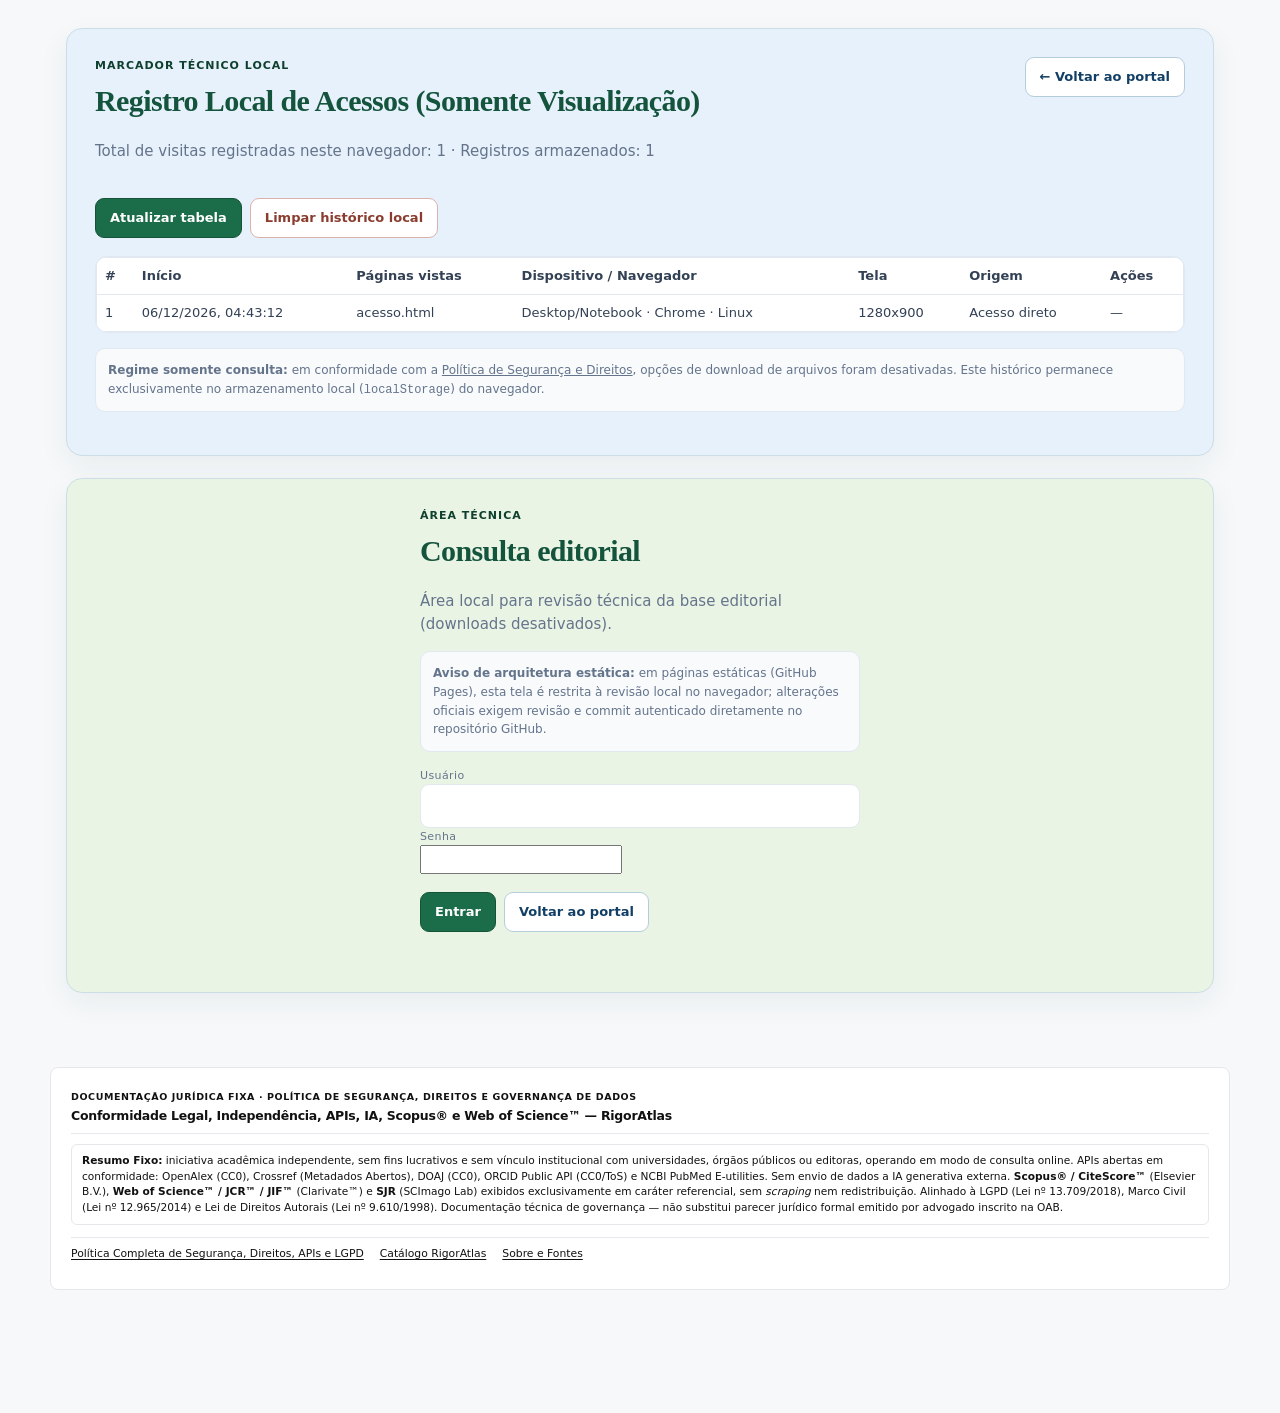
==== commit 72d689a7: "feat(ui): apresentacao interativa ao vivo (OpenAlex/Crossref/ORCID), visual natureza vidro transluci" ====
--- a/acesso.html
+++ b/acesso.html
@@ -221,6 +221,6 @@
 });
 renderVisits();
 </script>
-<script type="module" src="assets/js/accessibility.js?v=20261124indep3"></script>
+<script type="module" src="assets/js/accessibility.js?v=20261124nat7"></script>
 </body>
 </html>
--- a/assets/css/style.css
+++ b/assets/css/style.css
@@ -2762,3 +2762,312 @@
 html[data-a11y-contrast="true"] .oa-chat-fab,html[data-a11y-contrast="true"] .telemetry-chat-btn{background:#000000!important;color:#ffff00!important;border:2px solid #ffff00!important}
 html[data-a11y-contrast="true"] .oa-chat-fab *{color:#ffff00!important}
 
+/* ==========================================================================
+   RigorAtlas — Tema Natureza & Vidro Translúcido (Glassmorphism Bioenergia)
+   Unificado visualmente com apresentacao.html
+   ========================================================================== */
+body.nature-glass-site{
+  background:#193e2c url("../img/bg-bioenergia-campo.jpg") center top / cover fixed no-repeat!important;
+  position:relative;
+}
+body.nature-glass-site::before{
+  content:"";
+  position:fixed;
+  inset:0;
+  background:linear-gradient(180deg,rgba(244,249,245,.52) 0%,rgba(232,243,235,.40) 48%,rgba(16,44,31,.42) 100%);
+  backdrop-filter:blur(2px);
+  -webkit-backdrop-filter:blur(2px);
+  pointer-events:none;
+  z-index:0;
+}
+body.nature-glass-site>.site-header,
+body.nature-glass-site>.ai-response-wrap,
+body.nature-glass-site>main,
+body.nature-glass-site>footer{position:relative;z-index:1}
+
+/* Cabeçalho em vidro fosco claro + pílulas modernas */
+body.nature-glass-site .site-header{
+  background:rgba(255,255,255,.92)!important;
+  backdrop-filter:blur(18px);
+  -webkit-backdrop-filter:blur(18px);
+  border-top:3px solid #15803d;
+  border-bottom:1px solid rgba(20,83,60,.14);
+  box-shadow:0 8px 28px rgba(10,38,24,.10);
+  z-index:90;
+}
+body.nature-glass-site .header-subnav{
+  background:rgba(244,249,245,.76)!important;
+  border-top:1px solid rgba(20,83,60,.10);
+}
+body.nature-glass-site .site-header nav.header-term-nav{
+  gap:8px;
+  padding:6px 0;
+}
+@media(max-width:960px){
+  body.nature-glass-site .site-header nav.header-term-nav{
+    flex-wrap:nowrap!important;
+    overflow-x:auto;
+    -webkit-overflow-scrolling:touch;
+    scrollbar-width:none;
+    gap:6px;
+    padding:6px 2px;
+  }
+  body.nature-glass-site .site-header nav.header-term-nav::-webkit-scrollbar{display:none}
+  body.nature-glass-site .site-header nav.header-term-nav>a,
+  body.nature-glass-site .site-header nav.header-term-nav .nav-dropdown{flex:0 0 auto}
+  body.nature-glass-site .site-header nav.header-term-nav>a,
+  body.nature-glass-site .site-header nav.header-term-nav .nav-dropdown-trigger{
+    padding:6px 11px;
+    font-size:12px;
+    white-space:nowrap;
+  }
+}
+body.nature-glass-site .site-header nav.header-term-nav>a,
+body.nature-glass-site .site-header nav.header-term-nav .nav-dropdown-trigger{
+  padding:7px 13px;
+  border:1px solid transparent;
+  border-radius:999px;
+  font-size:12.8px;
+  font-weight:600;
+  color:#1f3b2e;
+}
+body.nature-glass-site .site-header nav.header-term-nav>a:hover,
+body.nature-glass-site .site-header nav.header-term-nav .nav-dropdown-trigger:hover,
+body.nature-glass-site .site-header nav.header-term-nav .nav-dropdown:hover .nav-dropdown-trigger{
+  background:rgba(21,128,61,.10);
+  border-color:rgba(21,128,61,.22);
+  color:#14533c;
+}
+body.nature-glass-site .site-header nav.header-term-nav>a.on{
+  background:#14533c;
+  color:#ffffff;
+  border-color:#14533c;
+}
+body.nature-glass-site .site-header nav.header-term-nav>a.nav-live-pill{
+  background:linear-gradient(135deg,#ecfdf5,#dcfce7);
+  border:1px solid #86efac;
+  color:#14533c;
+  font-weight:700;
+  display:inline-flex;
+  align-items:center;
+  gap:6px;
+}
+body.nature-glass-site .site-header nav.header-term-nav>a.nav-live-pill:hover{
+  background:#15803d;
+  border-color:#15803d;
+  color:#ffffff;
+}
+.live-dot-mini{
+  width:7px;
+  height:7px;
+  border-radius:50%;
+  background:#16a34a;
+  box-shadow:0 0 0 3px rgba(22,163,74,.25);
+  display:inline-block;
+  flex:none;
+}
+body.nature-glass-site .site-header nav.header-term-nav>a.nav-live-pill:hover .live-dot-mini{
+  background:#86efac;
+}
+
+/* Botões gráficos modernos */
+body.nature-glass-site .banner-primary,
+body.nature-glass-site .primary,
+body.nature-glass-site .suggest-submit{
+  background:linear-gradient(135deg,#14533c,#15803d)!important;
+  border:1px solid #14533c!important;
+  border-radius:10px!important;
+  box-shadow:0 6px 16px rgba(20,83,60,.22)!important;
+  transition:transform .15s ease,box-shadow .15s ease,filter .15s ease;
+}
+body.nature-glass-site .banner-primary:hover,
+body.nature-glass-site .primary:hover{
+  transform:translateY(-1px);
+  box-shadow:0 10px 22px rgba(20,83,60,.30)!important;
+  filter:brightness(1.04);
+}
+.banner-accent-live{
+  display:inline-flex;
+  align-items:center;
+  gap:7px;
+  min-height:42px;
+  padding:9px 16px;
+  border-radius:10px;
+  background:linear-gradient(135deg,#ecfdf5,#d1fae5);
+  border:1px solid #6ee7b7;
+  color:#14533c;
+  font-size:13.5px;
+  font-weight:700;
+  text-decoration:none;
+  transition:transform .15s ease,background .15s ease,color .15s ease;
+}
+.banner-accent-live:hover{
+  background:#15803d;
+  border-color:#15803d;
+  color:#ffffff;
+  transform:translateY(-1px);
+}
+.banner-accent-live:hover .live-dot-mini{background:#86efac}
+
+/* Superfícies em vidro fosco claro sobre o campo de bioenergia */
+body.nature-glass-site .discovery-banner,
+body.nature-glass-site main>section.site-stage,
+body.nature-glass-site main>section.req-checklist-section,
+body.nature-glass-site main>section.predatory-section,
+body.nature-glass-site main>section.compare-section,
+body.nature-glass-site main>section.faq-section,
+body.nature-glass-site main>section.suggest-section,
+body.nature-glass-site main>section#tech-telemetry.tech-telemetry{
+  background:rgba(255,255,255,.90)!important;
+  backdrop-filter:blur(16px);
+  -webkit-backdrop-filter:blur(16px);
+  border:1px solid rgba(255,255,255,.78)!important;
+  border-radius:18px!important;
+  box-shadow:0 14px 36px rgba(10,38,24,.13)!important;
+}
+body.nature-glass-site .banner-video-hero{
+  background:rgba(248,252,249,.88)!important;
+  border:1px solid rgba(20,83,60,.16)!important;
+  border-top:3px solid #15803d!important;
+  border-radius:14px!important;
+}
+
+/* Radar Científico com cartões gráficos modernos (barras visuais) */
+.telemetry-actions{
+  display:flex;
+  flex-wrap:wrap;
+  align-items:center;
+  gap:8px;
+}
+body.nature-glass-site .telemetry-card{
+  background:rgba(255,255,255,.94)!important;
+  border:1px solid rgba(20,83,60,.14)!important;
+  border-top:3px solid #15803d!important;
+  border-radius:14px!important;
+  padding:15px 16px!important;
+}
+body.nature-glass-site .telemetry-card.kpi-teal{border-top-color:#0e7490!important}
+body.nature-glass-site .telemetry-card.kpi-amber{border-top-color:#b45309!important}
+.kpi-mini-bar{
+  width:100%;
+  height:6px;
+  border-radius:999px;
+  background:rgba(20,83,60,.10);
+  overflow:hidden;
+  margin:7px 0 6px;
+}
+.kpi-mini-bar span{
+  display:block;
+  height:100%;
+  border-radius:999px;
+  background:linear-gradient(90deg,#15803d,#22c55e);
+}
+.kpi-teal .kpi-mini-bar span{background:linear-gradient(90deg,#0e7490,#06b6d4)}
+.kpi-amber .kpi-mini-bar span{background:linear-gradient(90deg,#b45309,#f59e0b)}
+
+/* Rail lateral esquerdo fino translúcido verde-musgo (desktop/notebook >= 961px) */
+@media(min-width:961px){
+  body.nature-glass-site .desktop-side-nav{
+    left:12px;
+    top:calc(var(--header-offset,130px) + 10px);
+    width:76px;
+    padding:10px 6px;
+    gap:5px;
+    background:rgba(13,44,31,.88)!important;
+    backdrop-filter:blur(18px);
+    -webkit-backdrop-filter:blur(18px);
+    border:1px solid rgba(255,255,255,.18)!important;
+    border-radius:16px;
+    box-shadow:0 12px 30px rgba(8,28,18,.26);
+  }
+  body.nature-glass-site .desktop-side-nav a{
+    flex-direction:column;
+    justify-content:center;
+    align-items:center;
+    gap:3px;
+    padding:8px 3px;
+    border-radius:11px;
+    color:#d1fae5;
+    font-size:9.8px;
+    font-weight:600;
+    text-align:center;
+  }
+  body.nature-glass-site .desktop-side-nav a svg{
+    width:18px;
+    height:18px;
+  }
+  body.nature-glass-site .desktop-side-nav a:hover{
+    background:rgba(255,255,255,.15);
+    color:#ffffff;
+  }
+  body.nature-glass-site .desktop-side-nav a.on{
+    background:rgba(255,255,255,.95);
+    color:#14533c;
+    box-shadow:0 4px 12px rgba(0,0,0,.16);
+  }
+  body.nature-glass-site .desktop-side-nav a.side-nav-live{
+    background:rgba(34,197,94,.20);
+    border:1px solid rgba(134,239,172,.35);
+    color:#dcfce7;
+  }
+  body.nature-glass-site .desktop-side-nav a.side-nav-live:hover{
+    background:#15803d;
+    color:#ffffff;
+  }
+  body.nature-glass-site .desktop-side-nav a.side-nav-whatsapp{
+    margin-top:4px;
+    background:#16a34a;
+    border:1px solid #4ade80;
+    color:#ffffff;
+  }
+  body.nature-glass-site .desktop-side-nav a.side-nav-whatsapp:hover{
+    background:#15803d;
+    color:#ffffff;
+  }
+}
+@media(min-width:961px) and (max-width:1420px){
+  body.nature-glass-site:has(.desktop-side-nav) .ai-response-wrap,
+  body.nature-glass-site:has(.desktop-side-nav) main#inicio,
+  body.nature-glass-site:has(.desktop-side-nav) .footer-inner,
+  body.nature-glass-site:has(.desktop-side-nav) .legal-compliance-inner{
+    margin-left:102px!important;
+    margin-right:20px!important;
+    width:auto!important;
+    max-width:1180px!important;
+  }
+}
+
+/* Barra flutuante mobile em vidro verde-musgo (casando com a apresentação) */
+@media(max-width:960px){
+  body.nature-glass-site .mobile-floating-nav{
+    background:rgba(13,44,31,.92)!important;
+    border:1px solid rgba(255,255,255,.22)!important;
+    box-shadow:0 12px 30px rgba(0,0,0,.28)!important;
+  }
+  body.nature-glass-site .mobile-floating-nav a{
+    color:#d1fae5;
+  }
+  body.nature-glass-site .mobile-floating-nav a.on{
+    background:rgba(255,255,255,.95);
+    color:#14533c;
+  }
+  body.nature-glass-site .mobile-floating-nav a.mobile-nav-whatsapp{
+    background:#16a34a;
+    color:#ffffff;
+  }
+}
+
+/* Rodapé principal verde-floresta translúcido (mantendo o jurídico fixo 100% branco/preto sóbrio) */
+body.nature-glass-site .site-footer{
+  background:rgba(12,38,26,.92)!important;
+  backdrop-filter:blur(16px);
+  -webkit-backdrop-filter:blur(16px);
+  border-top:3px solid #22c55e;
+}
+body.nature-glass-site .legal-compliance-footer{
+  background:#ffffff!important;
+  color:#111111!important;
+  backdrop-filter:none!important;
+}
+
+
